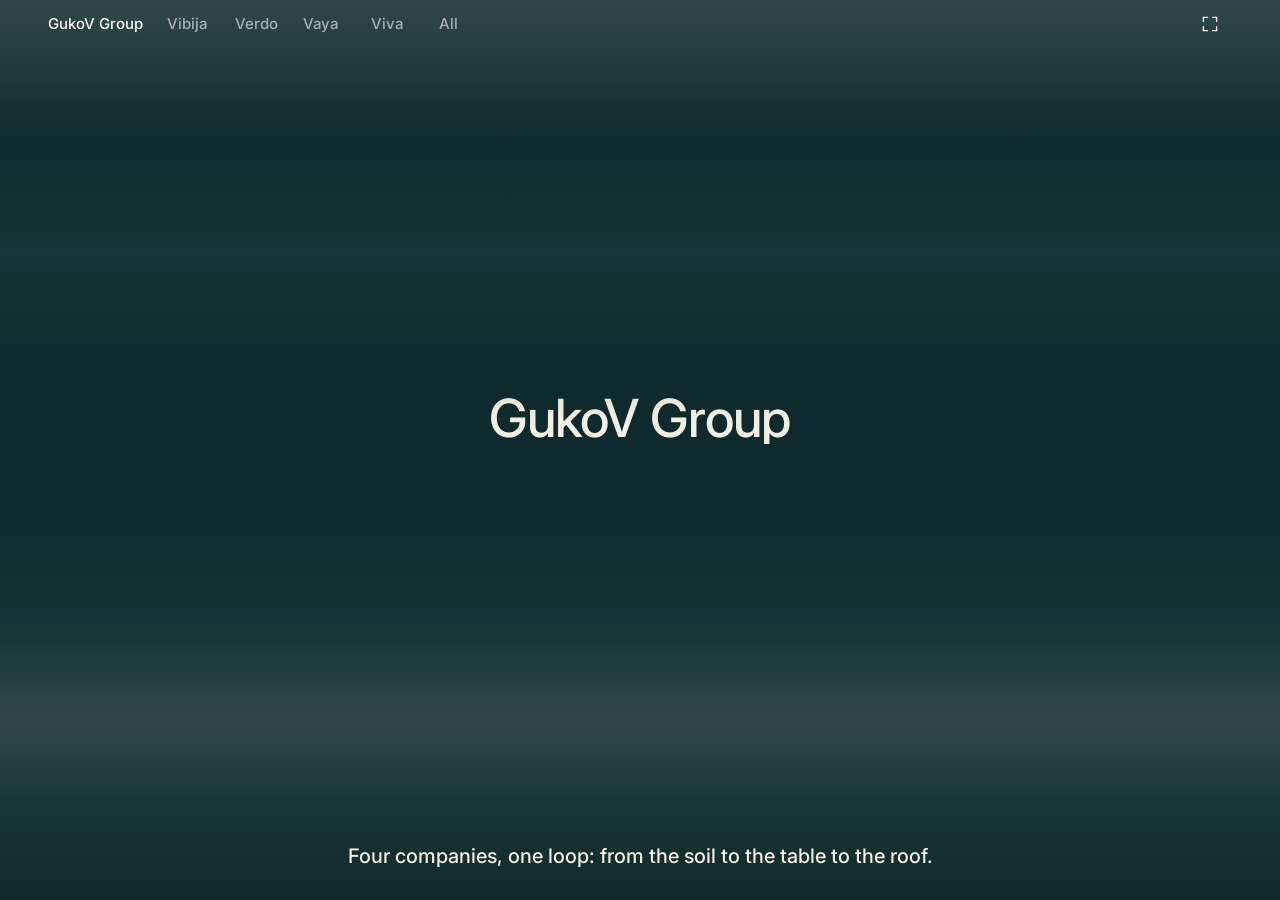
==== index.html @ c372047f "Vibija deck: calm linear background, quiet lines, steady header, baselines - Background after the us" ====
<!doctype html>
<html lang="en" data-brand="vitreeone">
<head>
  <meta charset="utf-8">
  <meta name="viewport" content="width=device-width, initial-scale=1, viewport-fit=cover">
  <title>GukoV Group</title>
  <meta name="description" content="GukoV Group and its four companies: Vibija, Verdo, Vaya and Viva. Working draft.">
  <meta name="theme-color" content="#FBFAF7">
  <meta name="apple-mobile-web-app-capable" content="yes">
  <meta name="mobile-web-app-capable" content="yes">
  <meta name="apple-mobile-web-app-status-bar-style" content="default">
  <meta name="apple-mobile-web-app-title" content="GukoV Group">
  <link rel="manifest" href="manifest.webmanifest">
  <link rel="icon" href="brand/icons/favicon.svg" type="image/svg+xml">
  <link rel="icon" href="brand/icons/favicon-32.png" sizes="32x32" type="image/png">
  <link rel="apple-touch-icon" href="brand/icons/apple-touch-icon.png">
  <!-- Inter, the only face in use, loads up front -->
  <link rel="preload" href="brand/fonts/inter/inter-variable-latin.woff2" as="font" type="font/woff2" crossorigin>
  <link rel="stylesheet" href="brand/tokens.css">
  <link rel="stylesheet" href="brand/components.css">
  <link rel="stylesheet" href="presentation/presentation.css">
  <!-- One stylesheet per landing, scoped to .landing[data-brand="…"]. Styled separately later. -->
  <link rel="stylesheet" href="presentation/landings/vitreeone.css">
  <link rel="stylesheet" href="presentation/landings/veriterra.css">
  <link rel="stylesheet" href="presentation/landings/verdo.css">
  <link rel="stylesheet" href="presentation/landings/vaya.css">
  <link rel="stylesheet" href="presentation/landings/vita.css">
  <!-- Figma style variants: loaded last so a variant wins over the landing defaults -->
  <link rel="stylesheet" href="presentation/variants.css">
</head>
<body>
  <nav class="topnav" aria-label="Landings">
    <div class="topnav__blur" aria-hidden="true"><i></i><i></i><i></i><i></i><i></i></div>
    <div class="topnav__inner">
      <ul class="topnav__list" id="topnav-list"></ul>
      <button class="topnav__fs" type="button" id="fullscreen" aria-label="Full screen" aria-pressed="false" hidden><span class="icon" data-icon="expand"></span></button>
    </div>
  </nav>

  <!-- Previous / next page, at the left and right edges -->
  <nav class="page-arrows" aria-label="Pages" hidden>
    <a class="page-arrow page-arrow--prev" href="#vitreeone" aria-label="Previous page"><span class="icon" data-icon="arrow-left"></span></a>
    <a class="page-arrow page-arrow--next" href="#veriterra" aria-label="Next page"><span class="icon" data-icon="arrow-right"></span></a>
  </nav>

  <main id="landings">
    <!-- ==================== GUKOV GROUP (id vitreeone) ==================== -->
    <article class="landing" id="vitreeone" data-brand="vitreeone" aria-labelledby="vitreeone-title" hidden>
      <header class="logo-hero" data-logo-hero>
        <div class="glow" aria-hidden="true"></div>
        <h1 class="logo-hero__word" id="vitreeone-title" data-brand-name="vitreeone"></h1>
        <p class="logo-hero__caption">Four companies, one loop: from the soil to the table to the roof.</p>
      </header>
    </article>

    <!-- ==================== VIBIJA (id veriterra) ==================== -->
    <article class="landing" id="veriterra" data-brand="veriterra" aria-labelledby="vibija-idea-title" hidden>

      <!-- Brand book (minimum viable brand), eleven click-through slides on a 1920x1080
           canvas: brand core (Idea, Who for) on the dark scene, then the visual base
           (logo, type, colour) on paper, laid out like a guideline template. Each slide
           opens with a section header: hairline, title (col 1), description (col 2),
           count (col 4). Shared: presentation.css (.slide, .slide-sky); Vibija parts:
           landings/veriterra.css (.vb-*). Copy is a working draft from the interview. -->
      <div class="slide-sky" data-scene-prefix="--color-vibija-scene-" aria-hidden="true"></div>

      <!-- 01 Idea -->
      <section class="slide vb-idea" id="vibija-idea" data-scene="core" data-tone="dark" aria-labelledby="vibija-idea-title">
        <header class="slide__head"><h2 class="slide__title" id="vibija-idea-title">Idea</h2><p class="slide__desc">What Vibija stands for, in one line.</p><p class="slide__count" data-count></p></header>
        <div class="slide__body">
          <p class="vb-display" data-reveal style="--i: 1">Every greenhouse, its own formula.</p>
          <p class="vb-term" data-reveal style="--i: 2">Our promise</p>
          <p class="vb-promise" data-reveal style="--i: 2">Effective fertilizer, calculated for the context of each greenhouse.</p>
        </div>
      </section>

      <!-- 02 Who for -->
      <section class="slide vb-who" id="vibija-who" data-scene="core" data-tone="dark" aria-labelledby="vibija-who-title">
        <header class="slide__head"><h2 class="slide__title" id="vibija-who-title">Who for</h2><p class="slide__desc">Who we serve, and why they choose us.</p><p class="slide__count" data-count></p></header>
        <div class="slide__body">
          <p class="vb-headline" data-reveal style="--i: 1">Fertilizer for greenhouses, calculated one greenhouse at a time.</p>
          <ul class="vb-four">
            <li data-reveal style="--i: 2"><p class="vb-term">Who</p><p class="vb-subhead">Greenhouse growers.</p></li>
            <li data-reveal style="--i: 3"><p class="vb-term">What they need</p><p class="vb-subhead">Fertilizer that works for their greenhouse, not for an average field.</p></li>
            <li data-reveal style="--i: 4"><p class="vb-term">What Vibija does</p><p class="vb-subhead">Calculates the fertilizer for each greenhouse.</p></li>
            <li data-reveal style="--i: 5"><p class="vb-term">Why Vibija</p><p class="vb-subhead">An individual approach, done the eco way.</p></li>
          </ul>
        </div>
      </section>

      <!-- 03 Logo -->
      <section class="slide vb-logo" id="vibija-logo" data-scene="paper" data-tone="light" aria-labelledby="vibija-logo-title">
        <header class="slide__head"><h2 class="slide__title" id="vibija-logo-title">Logo</h2><p class="slide__desc">A working logo: the name, set in Inter Medium. A drawn logo comes later.</p><p class="slide__count" data-count></p></header>
        <div class="slide__body">
          <p class="vb-wordmark" data-reveal style="--i: 1" data-brand-name="veriterra"></p>
        </div>
      </section>

      <!-- 04 Logo on colour -->
      <section class="slide vb-oncolour" id="vibija-on-colour" data-scene="paper" data-tone="light" aria-labelledby="vibija-on-colour-title">
        <header class="slide__head"><h2 class="slide__title" id="vibija-on-colour-title">On colour</h2><p class="slide__desc">The logo sits only on these pairings. Each keeps strong contrast.</p><p class="slide__count" data-count></p></header>
        <div class="slide__body">
          <ul class="vb-panels">
            <li class="vb-panel vb-panel--paper" data-reveal style="--i: 1"><span data-brand-name="veriterra"></span></li>
            <li class="vb-panel vb-panel--aubergine" data-reveal style="--i: 2"><span data-brand-name="veriterra"></span></li>
            <li class="vb-panel vb-panel--lime" data-reveal style="--i: 3"><span data-brand-name="veriterra"></span></li>
            <li class="vb-panel vb-panel--ink" data-reveal style="--i: 4"><span data-brand-name="veriterra"></span></li>
          </ul>
        </div>
      </section>

      <!-- 05 Primary typeface -->
      <section class="slide vb-typeface" id="vibija-typeface" data-scene="paper" data-tone="light" aria-labelledby="vibija-typeface-title">
        <header class="slide__head"><h2 class="slide__title" id="vibija-typeface-title">Primary typeface</h2><p class="slide__desc">Inter, for now: open, clear and free under the SIL Open Font License.</p><p class="slide__count" data-count></p></header>
        <div class="slide__body">
          <p class="vb-aside" data-reveal style="--i: 1">Inter<br>Rasmus Andersson</p>
          <p class="vb-specimen" data-reveal style="--i: 1" aria-label="Inter specimen: alphabet, figures and signs">Inter<br>ABCDEFGHIJKLM<br>NOPQRSTUVWXYZ<br>abcdefghijklmnopq<br>rstuvwxyz 0123456789<br>!@#$%&amp;*()?+</p>
        </div>
      </section>

      <!-- 06 Weights -->
      <section class="slide vb-weights" id="vibija-weights" data-scene="paper" data-tone="light" aria-labelledby="vibija-weights-title">
        <header class="slide__head"><h2 class="slide__title" id="vibija-weights-title">Weights</h2><p class="slide__desc">Two weights build the hierarchy: Medium for headings and labels, Regular for text.</p><p class="slide__count" data-count></p></header>
        <div class="slide__body">
          <p class="vb-aside" data-reveal style="--i: 1">Inter Medium</p>
          <p class="vb-weight vb-weight--medium" data-reveal style="--i: 1" aria-hidden="true">Inter Medium</p>
          <p class="vb-aside" data-reveal style="--i: 2">Inter Regular</p>
          <p class="vb-weight vb-weight--regular" data-reveal style="--i: 2" aria-hidden="true">Inter Regular</p>
        </div>
      </section>

      <!-- 07 Hierarchy -->
      <section class="slide vb-hierarchy" id="vibija-hierarchy" data-scene="paper" data-tone="light" aria-labelledby="vibija-hierarchy-title">
        <header class="slide__head"><h2 class="slide__title" id="vibija-hierarchy-title">Hierarchy</h2><p class="slide__desc">Five sizes, each with its own leading and tracking. Always sentence case.</p><p class="slide__count" data-count></p></header>
        <div class="slide__body">
          <p class="vb-spec" data-reveal style="--i: 1">Display<br>Inter Medium<br>160 / 152</p>
          <p class="vb-display vb-sample" data-reveal style="--i: 1">Every greenhouse.</p>
          <p class="vb-spec" data-reveal style="--i: 2">Headline<br>Inter Medium<br>80 / 88</p>
          <p class="vb-headline vb-sample" data-reveal style="--i: 2">Its own formula, calculated for it.</p>
          <p class="vb-spec" data-reveal style="--i: 3">Subhead<br>Inter Medium<br>32 / 40</p>
          <p class="vb-subhead vb-sample" data-reveal style="--i: 3">Fertilizer calculated for what you grow and how you grow it.</p>
          <p class="vb-spec" data-reveal style="--i: 4">Body<br>Inter Regular<br>20 / 30</p>
          <p class="vb-body vb-sample" data-reveal style="--i: 4">Vibija starts from your greenhouse: the crop, the substrate, the water. From that we calculate a fertilizer for your conditions, not for an average field.</p>
          <p class="vb-spec" data-reveal style="--i: 5">Label<br>Inter Medium<br>15 / 20</p>
          <p class="vb-label vb-sample" data-reveal style="--i: 5">Section titles, captions and specs</p>
        </div>
      </section>

      <!-- 08 Primary palette -->
      <section class="slide vb-palette" id="vibija-palette" data-scene="paper" data-tone="light" aria-labelledby="vibija-palette-title">
        <header class="slide__head"><h2 class="slide__title" id="vibija-palette-title">Primary palette</h2><p class="slide__desc">Paper and ink carry the text, aubergine is the ground, lime is the voice.</p><p class="slide__count" data-count></p></header>
        <div class="slide__body">
          <ul class="vb-swatches">
            <li data-swatch="--color-vibija-paper" data-reveal style="--i: 1"><dl><dt>Name</dt><dd>Paper</dd><dt>RGB</dt><dd data-rgb></dd><dt>HEX</dt><dd data-hex></dd></dl></li>
            <li data-swatch="--color-vibija-ink" data-reveal style="--i: 2"><dl><dt>Name</dt><dd>Ink</dd><dt>RGB</dt><dd data-rgb></dd><dt>HEX</dt><dd data-hex></dd></dl></li>
            <li data-swatch="--color-vibija-aubergine" data-reveal style="--i: 3"><dl><dt>Name</dt><dd>Aubergine</dd><dt>RGB</dt><dd data-rgb></dd><dt>HEX</dt><dd data-hex></dd></dl></li>
            <li data-swatch="--color-vibija-lime" data-reveal style="--i: 4"><dl><dt>Name</dt><dd>Lime</dd><dt>RGB</dt><dd data-rgb></dd><dt>HEX</dt><dd data-hex></dd></dl></li>
          </ul>
        </div>
      </section>

      <!-- 09 Secondary palette -->
      <section class="slide vb-secondary" id="vibija-secondary" data-scene="paper" data-tone="light" aria-labelledby="vibija-secondary-title">
        <header class="slide__head"><h2 class="slide__title" id="vibija-secondary-title">Secondary palette</h2><p class="slide__desc">Purples for backgrounds and depth, from pale to deep.</p><p class="slide__count" data-count></p></header>
        <div class="slide__body">
          <ul class="vb-swatches vb-swatches--wide">
            <li data-swatch="--bgpick-veriterra-lavender" data-reveal style="--i: 1"><dl><dt>Name</dt><dd>Lavender</dd><dt>RGB</dt><dd data-rgb></dd><dt>HEX</dt><dd data-hex></dd></dl></li>
            <li data-swatch="--bgpick-veriterra-violet" data-reveal style="--i: 2"><dl><dt>Name</dt><dd>Violet</dd><dt>RGB</dt><dd data-rgb></dd><dt>HEX</dt><dd data-hex></dd></dl></li>
            <li data-swatch="--bgpick-veriterra-plum" data-reveal style="--i: 3"><dl><dt>Name</dt><dd>Plum</dd><dt>RGB</dt><dd data-rgb></dd><dt>HEX</dt><dd data-hex></dd></dl></li>
          </ul>
          <p class="vb-aside vb-aside--end" data-reveal style="--i: 4">The full range, lilac to aubergine, lives in the tokens.</p>
        </div>
      </section>

      <!-- 10 Proportion -->
      <section class="slide vb-proportion" id="vibija-proportion" data-scene="paper" data-tone="light" aria-labelledby="vibija-proportion-title">
        <header class="slide__head"><h2 class="slide__title" id="vibija-proportion-title">Proportion</h2><p class="slide__desc">How much of each colour a layout uses, so every page feels like Vibija.</p><p class="slide__count" data-count></p></header>
        <div class="slide__body">
          <ul class="vb-shares" data-reveal style="--i: 1">
            <li data-swatch="--color-vibija-paper" style="--share: 50"><span>Paper</span><span>50%</span></li>
            <li data-swatch="--color-vibija-aubergine" style="--share: 25"><span>Aubergine</span><span>25%</span></li>
            <li data-swatch="--color-vibija-lime" style="--share: 15"><span>Lime</span><span>15%</span></li>
            <li data-swatch="--color-vibija-ink" style="--share: 10"><span>Ink</span><span>10%</span></li>
          </ul>
        </div>
      </section>

      <!-- 11 Combinations -->
      <section class="slide vb-combos" id="vibija-combinations" data-scene="paper" data-tone="light" aria-labelledby="vibija-combinations-title">
        <header class="slide__head"><h2 class="slide__title" id="vibija-combinations-title">Combinations</h2><p class="slide__desc">Approved pairs of ground and figure. The contrast is measured on the page.</p><p class="slide__count" data-count></p></header>
        <div class="slide__body">
          <ul class="vb-combos__list">
            <li data-reveal style="--i: 1"><span class="vb-combo" data-contrast style="--ground: var(--brand-on-deep); --figure: var(--brand-deep)"><span class="vb-combo__figure"></span></span><p>Aubergine on lime</p><p class="vb-combo__ratio" data-ratio></p></li>
            <li data-reveal style="--i: 2"><span class="vb-combo" data-contrast style="--ground: var(--brand-deep); --figure: var(--brand-on-deep)"><span class="vb-combo__figure"></span></span><p>Lime on aubergine</p><p class="vb-combo__ratio" data-ratio></p></li>
            <li data-reveal style="--i: 3"><span class="vb-combo" data-contrast style="--ground: var(--brand-paper); --figure: var(--brand-deep)"><span class="vb-combo__figure"></span></span><p>Aubergine on paper</p><p class="vb-combo__ratio" data-ratio></p></li>
            <li data-reveal style="--i: 4"><span class="vb-combo" data-contrast style="--ground: var(--brand-night); --figure: var(--brand-paper)"><span class="vb-combo__figure"></span></span><p>Paper on ink</p><p class="vb-combo__ratio" data-ratio></p></li>
          </ul>
        </div>
      </section>
    </article>

    <!-- ==================== VERDO ==================== -->
    <article class="landing" id="verdo" data-brand="verdo" aria-labelledby="verdo-title" hidden>
      <header class="logo-hero" data-logo-hero>
        <div class="glow" aria-hidden="true"></div>
        <h1 class="logo-hero__word" id="verdo-title" data-brand-name="verdo"></h1>
        <p class="logo-hero__caption">Picked in the morning, in the kitchen by evening.</p>
      </header>
    </article>

    <!-- ==================== VAYA ==================== -->
    <article class="landing" id="vaya" data-brand="vaya" aria-labelledby="vaya-title" hidden>
      <header class="logo-hero" data-logo-hero>
        <div class="glow" aria-hidden="true"></div>
        <h1 class="logo-hero__word" id="vaya-title" data-brand-name="vaya"></h1>
        <p class="logo-hero__caption">A small camp on the south coast, fed by our own farm.</p>
      </header>
    </article>

    <!-- ==================== VIVA (id vita) ==================== -->
    <article class="landing" id="vita" data-brand="vita" aria-labelledby="vita-title" hidden>
      <header class="logo-hero" data-logo-hero>
        <div class="glow" aria-hidden="true"></div>
        <h1 class="logo-hero__word" id="vita-title" data-brand-name="vita"></h1>
        <p class="logo-hero__caption">Built from the ground up, for the land it stands on.</p>
      </header>
    </article>

    <!-- ==================== ALL VARIANTS ==================== -->
    <!-- Every Figma variant of every landing in one grid; a tile opens its landing in that variant. -->
    <article class="landing overview" id="overview" data-brand="vitreeone" aria-labelledby="overview-title" hidden>
      <header class="overview__head">
        <h1 class="overview__title" id="overview-title">All variants</h1>
        <p class="overview__lead">Every style from the Figma file, side by side. Tap one to open it.</p>
        <button type="button" class="overview__invert" data-invert-all aria-pressed="false"><span class="icon" data-icon="contrast"></span>Invert all</button>
      </header>
      <div class="overview__groups" data-overview></div>
    </article>
  </main>

  <script src="brand/brands.js"></script>
  <script src="brand/brand-ui.js"></script>
  <script src="presentation/variants.js"></script>
  <script src="presentation/presentation.js"></script>
</body>
</html>
---- brand/tokens.css ----
/*
  Brand tokens: the single source of truth for every visual value.
  Mirrored 1:1 in brand/tokens.json. Change both in the same commit,
  then run: python3 tools/check_tokens.py

  STATUS: working draft. Colours and typefaces are
  PLACEHOLDERS. They exist so the system works end to end; they are
  not brand decisions.

  Breakpoints (custom properties cannot be used inside @media):
    sm  40rem  (640px)   phone landscape
    md  48rem  (768px)   iPad portrait
    lg  64rem  (1024px)  iPad landscape
    xl  80rem  (1280px)  desktop
*/

/*
  Trial typefaces, self-hosted in brand/fonts/ (licences next to each file).
  Being compared on the Vibija landing; none is chosen yet.
*/
@font-face { font-family: "Asul"; src: url("fonts/asul/asul-400.woff2") format("woff2"); font-weight: 400; font-style: normal; font-display: swap; }
@font-face { font-family: "Asul"; src: url("fonts/asul/asul-700.woff2") format("woff2"); font-weight: 700; font-style: normal; font-display: swap; }
@font-face { font-family: "Old Standard TT"; src: url("fonts/old-standard/old-standard-400.woff2") format("woff2"); font-weight: 400; font-style: normal; font-display: swap; }
@font-face { font-family: "Old Standard TT"; src: url("fonts/old-standard/old-standard-400-italic.woff2") format("woff2"); font-weight: 400; font-style: italic; font-display: swap; }
@font-face { font-family: "Old Standard TT"; src: url("fonts/old-standard/old-standard-700.woff2") format("woff2"); font-weight: 700; font-style: normal; font-display: swap; }
@font-face { font-family: "Young Serif"; src: url("fonts/young-serif/young-serif-400.woff2") format("woff2"); font-weight: 400; font-style: normal; font-display: swap; }
@font-face { font-family: "Young Serif"; src: url("fonts/young-serif/young-serif-700.woff2") format("woff2"); font-weight: 700; font-style: normal; font-display: swap; }
@font-face { font-family: "Bona Nova"; src: url("fonts/bona-nova/bona-nova-400.woff2") format("woff2"); font-weight: 400; font-style: normal; font-display: swap; }
@font-face { font-family: "Bona Nova"; src: url("fonts/bona-nova/bona-nova-400-italic.woff2") format("woff2"); font-weight: 400; font-style: italic; font-display: swap; }
@font-face { font-family: "Bona Nova"; src: url("fonts/bona-nova/bona-nova-700.woff2") format("woff2"); font-weight: 700; font-style: normal; font-display: swap; }
@font-face { font-family: "Mynerve"; src: url("fonts/mynerve/mynerve-400.woff2") format("woff2"); font-weight: 400; font-style: normal; font-display: swap; }
@font-face { font-family: "Hedvig Letters Serif"; src: url("fonts/hedvig-serif/hedvig-letters-serif-400.woff2") format("woff2"); font-weight: 400; font-style: normal; font-display: swap; }
@font-face { font-family: "Faculty Glyphic"; src: url("fonts/faculty-glyphic/faculty-glyphic-400.woff2") format("woff2"); font-weight: 400; font-style: normal; font-display: swap; }
/* Fonts used in the Figma variants (logo wordmarks) */
@font-face { font-family: "Port Lligat Sans"; src: url("fonts/port-lligat-sans/port-lligat-sans-400.woff2") format("woff2"); font-weight: 400; font-style: normal; font-display: swap; }
@font-face { font-family: "Poppins"; src: url("fonts/poppins/poppins-700.woff2") format("woff2"); font-weight: 700; font-style: normal; font-display: swap; }
@font-face { font-family: "Kosugi Maru"; src: url("fonts/kosugi-maru/kosugi-maru-400.woff2") format("woff2"); font-weight: 400; font-style: normal; font-display: swap; }
@font-face { font-family: "Comfortaa"; src: url("fonts/comfortaa/comfortaa-700.woff2") format("woff2"); font-weight: 700; font-style: normal; font-display: swap; }
@font-face { font-family: "Hubballi"; src: url("fonts/hubballi/hubballi-400.woff2") format("woff2"); font-weight: 400; font-style: normal; font-display: swap; }
@font-face { font-family: "Varela Round"; src: url("fonts/varela-round/varela-round-400.woff2") format("woff2"); font-weight: 400; font-style: normal; font-display: swap; }
@font-face { font-family: "Madimi One"; src: url("fonts/madimi-one/madimi-one-400.woff2") format("woff2"); font-weight: 400; font-style: normal; font-display: swap; }
@font-face { font-family: "Braah One"; src: url("fonts/braah-one/braah-one-400.woff2") format("woff2"); font-weight: 400; font-style: normal; font-display: swap; }
@font-face { font-family: "Momo Trust Display"; src: url("fonts/momo-trust-display/momo-trust-display-400.woff2") format("woff2"); font-weight: 400; font-style: normal; font-display: swap; }
@font-face { font-family: "Inter"; src: url("fonts/inter/inter-variable-latin.woff2") format("woff2"); font-weight: 100 900; font-style: normal; font-display: swap; }
@font-face { font-family: "CC Accidenz Commons"; src: url("fonts/accidenz-commons/accidenz-commons-500.woff2") format("woff2"); font-weight: 400 700; font-style: normal; font-display: swap; }

:root {
  /* ---------- Colour: neutrals (shared by every brand) ---------- */
  --color-paper-0: #FBFAF7;
  --color-paper-1: #F4F1EA;
  --color-paper-2: #E9E4D9;
  --color-line: #D6D0C3;
  --color-ink-300: #A39E92;
  --color-ink-500: #67635A;
  --color-ink-700: #3B3934;
  --color-ink-900: #1D1C19;
  --color-white: #FFFFFF;

  /* ---------- Colour: status ---------- */
  --color-success: #2F6B4A;
  --color-warning: #8A5A00;
  --color-danger: #A3322B;
  --color-info: #2F5A85;

  /* ---------- Colour: brand accents (PLACEHOLDERS) ---------- */
  --color-vitreeone-100: #ECE8DF;
  --color-vitreeone-night: oklch(22% 0.03 195);
  --color-vitreeone-tide: oklch(36% 0.045 190);
  --color-vitreeone-foam: oklch(94% 0.012 90);
  --color-vitreeone-600: #2E2C27;
  --color-vitreeone-700: #1A1916;
  --color-vitreeone-glow: #EFE5D0;
  --color-vitreeone-glow-2: #E4E8DA;
  --color-vitreeone-streak: #6FB3A5;   /* tint of the background bands and the wordmark gradient */

  /* Vibija (id veriterra) colour library (draft), taken from farmminerals.com and
     extended in OKLCH. Olive hue ≈ 123, beige hue ≈ 68. */
  --color-fm-beige: oklch(95% 0.012 68);        /* #F4EDE6  site background */
  --color-fm-beige-deep: oklch(90% 0.022 68);   /* derived  sunken beige */
  --color-fm-olive-950: oklch(36.7% 0.058 123); /* #394420  dark overlay */
  --color-fm-olive-900: oklch(40.2% 0.076 124); /* #404F1D  main green */
  --color-fm-olive-800: oklch(44.5% 0.085 122); /* #4C5B20  text green */
  --color-fm-olive-700: oklch(49.7% 0.082 124); /* #596A33  mid green */
  --color-fm-olive-600: oklch(51.9% 0.074 120); /* #636F3D  heading green */
  --color-fm-olive-500: oklch(62.4% 0.098 123); /* #7C914C  light green */
  --color-fm-olive-300: oklch(76% 0.075 123);   /* derived */
  --color-fm-olive-200: oklch(85% 0.05 123);    /* derived */
  --color-fm-olive-100: oklch(92% 0.03 123);    /* derived */
  --color-fm-terracotta: oklch(52% 0.12 45);    /* variation: soil */
  --color-fm-terracotta-soft: oklch(90% 0.035 55);
  --color-fm-lime: oklch(90% 0.13 122);         /* variation: bloom */
  --color-fm-lime-soft: oklch(95% 0.06 120);
  --color-fm-ink: oklch(25% 0.03 20);           /* #2E1919  logo */

  --color-verdo-100: #E6EEE7;
  --color-verdo-600: #3E6247;
  --color-verdo-700: #2F4C37;
  --color-verdo-glow: #E4F1C4;
  --color-verdo-glow-2: #F4F1D6;
  --color-verdo-streak: #EFA463;   /* tint of the background bands and the wordmark gradient */

  --color-vaya-100: #E3ECF2;
  --color-vaya-600: #34617F;
  --color-vaya-700: #274B63;
  --color-vaya-glow: #D6E9F3;
  --color-vaya-glow-2: #F5EAD8;
  --color-vaya-streak: #F2A68C;   /* tint of the background bands and the wordmark gradient */

  --color-vita-100: #F2EADF;
  --color-vita-600: #7D5A2E;
  --color-vita-700: #604421;
  --color-vita-glow: #F3DFC8;
  --color-vita-glow-2: #EAE3D6;
  --color-vita-streak: #D3A44C;   /* tint of the background bands and the wordmark gradient */





  /* ---------- Figma style variants (one per frame in the Figma file) ----------
     Every logo is set in Inter Medium, as written, until a typeface is chosen.
     --fig-<brand>-<n>-<prop>. Applied by presentation/variants.js. */
  /* vitreeone 1 (GukoV Group): Water · Faculty Glyphic (Figma (current)) */
  --fig-vitreeone-1-bg: #0F2A2C;
  --fig-vitreeone-1-page: #0F2A2C;
  --fig-vitreeone-1-ink: #F3EFE6;
  --fig-vitreeone-1-font: var(--font-inter);
  --fig-vitreeone-1-size: var(--text-logo);
  --fig-vitreeone-1-tracking: var(--tracking-headline);
  --fig-vitreeone-1-weight: var(--font-weight-medium);
  --fig-vitreeone-1-case: none;
  /* veriterra 1 (Vibija): lime on aubergine, its brand book colours (was Earth, Figma 75:267) */
  --fig-veriterra-1-bg: var(--color-vibija-aubergine);
  --fig-veriterra-1-page: var(--color-vibija-aubergine);
  --fig-veriterra-1-ink: var(--color-vibija-lime);
  --fig-veriterra-1-font: var(--font-inter);
  --fig-veriterra-1-size: clamp(2.5rem, 5.0vw, 6.0rem);
  --fig-veriterra-1-tracking: var(--tracking-headline);
  --fig-veriterra-1-weight: var(--font-weight-medium);
  --fig-veriterra-1-case: none;
  /* verdo 1: Lime · Varela Round (Figma 90:154) */
  --fig-verdo-1-bg: radial-gradient(ellipse at 50% 50%, #D6FFCA 46%, #A0EC8B 100%);
  --fig-verdo-1-page: #D6FFCA;
  --fig-verdo-1-ink: #000000;
  --fig-verdo-1-font: var(--font-inter);
  --fig-verdo-1-size: clamp(2.5rem, 5.0vw, 6.0rem);
  --fig-verdo-1-tracking: var(--tracking-headline);
  --fig-verdo-1-weight: var(--font-weight-medium);
  --fig-verdo-1-case: none;
  /* vaya 1: Sky · Faculty Glyphic (Figma 75:294) */
  --fig-vaya-1-bg: radial-gradient(farthest-corner at 63% 0%, #B7DDFC 0%, #E6F3FD 100%);
  --fig-vaya-1-page: #E6F3FD;
  --fig-vaya-1-ink: #181F1F;
  --fig-vaya-1-font: var(--font-inter);
  --fig-vaya-1-size: clamp(2.5rem, 5.0vw, 6.0rem);
  --fig-vaya-1-tracking: var(--tracking-headline);
  --fig-vaya-1-weight: var(--font-weight-medium);
  --fig-vaya-1-case: none;
  /* vaya 2: Sunrise · Faculty Glyphic (Figma 75:291) */
  --fig-vaya-2-bg: linear-gradient(to bottom, #FFC261 24.84%, #EBF7F3 100%);
  --fig-vaya-2-page: #EBF7F3;
  --fig-vaya-2-ink: #181F1F;
  --fig-vaya-2-font: var(--font-inter);
  --fig-vaya-2-size: clamp(2.5rem, 5.0vw, 6.0rem);
  --fig-vaya-2-tracking: var(--tracking-headline);
  --fig-vaya-2-weight: var(--font-weight-medium);
  --fig-vaya-2-case: none;
  /* vaya 3: Lavender · Faculty Glyphic (Figma 75:300) */
  --fig-vaya-3-bg: linear-gradient(to bottom, #F6F6F6 0%, #D2BDF9 100%);
  --fig-vaya-3-page: #F6F6F6;
  --fig-vaya-3-ink: #181F1F;
  --fig-vaya-3-font: var(--font-inter);
  --fig-vaya-3-size: clamp(2.5rem, 5.0vw, 6.0rem);
  --fig-vaya-3-tracking: var(--tracking-headline);
  --fig-vaya-3-weight: var(--font-weight-medium);
  --fig-vaya-3-case: none;
  /* vita 1: Stone · Momo Trust (Figma 75:305) */
  --fig-vita-1-bg: #ACAA9F;
  --fig-vita-1-page: #ACAA9F;
  --fig-vita-1-ink: #1D1D1D;
  --fig-vita-1-font: var(--font-inter);
  --fig-vita-1-size: clamp(2.5rem, 5.83vw, 7.0rem);
  --fig-vita-1-tracking: var(--tracking-headline);
  --fig-vita-1-weight: var(--font-weight-medium);
  --fig-vita-1-case: none;

  /* ---------- Colour: semantic roles ---------- */
  --color-bg: var(--color-paper-0);
  --color-surface: var(--color-white);
  --color-surface-sunken: var(--color-paper-1);
  --color-surface-strong: var(--color-paper-2);
  --color-text: var(--color-ink-900);
  --color-text-muted: var(--color-ink-500);
  --color-text-subtle: var(--color-ink-300);
  --color-border: var(--color-line);
  --color-border-strong: var(--color-ink-300);
  --color-inverse-bg: var(--color-ink-900);
  --color-inverse-text: var(--color-paper-0);
  --color-inverse-muted: var(--color-ink-300);
  --color-scrim: rgb(29 28 25 / 0.55);
  --color-bg-translucent: rgb(251 250 247 / 0.86);

  /* ---------- Typography (PLACEHOLDER: system faces until fonts are chosen) ---------- */
  --font-serif-system: ui-serif, "New York", "Iowan Old Style", Georgia, serif;
  /* No typeface is chosen yet: Inter for everything (the Figma variants keep their own) */
  --font-display: var(--font-inter);
  --font-logo: var(--font-inter);
  --font-body: var(--font-inter);
  --font-mono: ui-monospace, "SF Mono", SFMono-Regular, Menlo, Consolas, monospace;

  /* Trial typefaces (see @font-face above) */
  --font-asul: "Asul", Georgia, serif;
  --font-old-standard: "Old Standard TT", Georgia, serif;
  --font-young-serif: "Young Serif", Georgia, serif;
  --font-bona-nova: "Bona Nova", Georgia, serif;
  --font-mynerve: "Mynerve", "Comic Sans MS", cursive;
  --font-accidenz: "CC Accidenz Commons", "Helvetica Neue", Arial, sans-serif;
  --font-hedvig: "Hedvig Letters Serif", Georgia, serif;
  --font-faculty: "Faculty Glyphic", Georgia, serif;
  --font-port-lligat: "Port Lligat Sans", sans-serif;
  --font-poppins: "Poppins", sans-serif;
  --font-kosugi: "Kosugi Maru", sans-serif;
  --font-comfortaa: "Comfortaa", sans-serif;
  --font-hubballi: "Hubballi", sans-serif;
  --font-varela: "Varela Round", sans-serif;
  --font-madimi: "Madimi One", sans-serif;
  --font-braah: "Braah One", sans-serif;
  --font-momo: "Momo Trust Display", sans-serif;
  --font-inter: "Inter", system-ui, -apple-system, "Segoe UI", Roboto, Arial, sans-serif;

  --font-weight-regular: 400;
  --font-weight-medium: 500;
  --font-weight-semibold: 600;
  --font-weight-bold: 700;

  --text-xs: 0.75rem;
  --text-sm: 0.875rem;
  --text-md: 1.0625rem;
  --text-lg: 1.25rem;
  --text-xl: clamp(1.375rem, 1.2rem + 0.6vw, 1.625rem);
  --text-2xl: clamp(1.75rem, 1.4rem + 1.2vw, 2.25rem);
  --text-3xl: clamp(2.25rem, 1.6rem + 2.2vw, 3.25rem);
  --text-4xl: clamp(2.75rem, 1.8rem + 3.4vw, 4.5rem);
  --text-5xl: clamp(3.25rem, 1.8rem + 5vw, 6.5rem);
  --text-logo: clamp(3rem, 1rem + 7vw, 8rem);
  /* Slide type scale on the 1920x1080 canvas: each size has its own leading and
     tracking (--leading-*, --tracking-*). Inter with optical sizes, so display
     sizes take the Display cut. Medium for label, subhead, headline, display;
     regular for body. */
  --text-label: 0.9375rem;   /* 15 / 20 */
  --text-body: 1.25rem;      /* 20 / 30 */
  --text-subhead: 2rem;      /* 32 / 40 */
  --text-headline: 5rem;     /* 80 / 88 */
  --text-display: 10rem;     /* 160 / 152 */
  --text-mark: 30rem;        /* the wordmark on the Logo slide */
  --text-specimen: 7rem;     /* 112 / 118: the alphabet on the Primary typeface slide */

  --leading-tight: 1.05;
  --leading-snug: 1.2;
  --leading-normal: 1.5;
  --leading-relaxed: 1.65;

  --tracking-tight: -0.02em;
  --tracking-normal: 0em;
  --tracking-wide: 0.08em;

  --measure: 65ch;
  --measure-headline: 18ch;
  --measure-display: 14ch;
  --underline-offset: 0.18em;
  --underline-thickness: 0.06em;

  /* ---------- Spacing (4px base) ---------- */
  --space-0: 0rem;
  --space-1: 0.25rem;
  --space-2: 0.5rem;
  --space-3: 0.75rem;
  --space-4: 1rem;
  --space-5: 1.5rem;
  --space-6: 2rem;
  --space-7: 3rem;
  --space-8: 4rem;
  --space-9: 6rem;
  --space-10: 8rem;

  /* ---------- Layout & grid ---------- */
  --container-max: 72rem;
  --container-narrow: 42rem;
  --gutter: clamp(1rem, 4vw, 3rem);
  --grid-columns: 4;          /* the page grid, for 1920x1080: four columns */
  --page-margin: 3rem;        /* 48 px on each side */
  --grid-gutter: 1.5rem;      /* 24 px between columns */
  --grid-tile-min: 15rem;   /* narrowest tile on the All variants grid */
  --grid-gap-tight: 0.5rem;
  --grid-gap: clamp(1rem, 2vw, 1.5rem);
  --grid-min: 16rem;
  --tap-min: 2.75rem;
  --tap-comfort: 3rem;
  --nav-height: 3rem;   /* the compact top menu */
  --dot-size: 0.375rem;

  /* ---------- Icons ---------- */
  --icon-sm: 1rem;
  --icon-md: 1.25rem;
  --icon-lg: 1.5rem;
  --icon-xl: 2.5rem;

  /* ---------- Borders & radii ---------- */
  --border-width: 1px;
  --border-width-strong: 2px;
  --focus-ring-width: 3px;
  --focus-ring-offset: 2px;

  --radius-none: 0rem;
  --radius-sm: 0.25rem;
  --radius-md: 0.5rem;
  --radius-lg: 1rem;
  --radius-xl: 1.5rem;
  --radius-2xl: 2rem;
  --radius-pill: 999px;

  /* ---------- Elevation ---------- */
  --shadow-1: 0 1px 2px rgb(29 28 25 / 0.06), 0 1px 1px rgb(29 28 25 / 0.04);
  --shadow-2: 0 4px 12px rgb(29 28 25 / 0.08), 0 1px 3px rgb(29 28 25 / 0.06);
  --shadow-3: 0 16px 40px rgb(29 28 25 / 0.12), 0 4px 10px rgb(29 28 25 / 0.06);

  /* ---------- Motion ---------- */
  --duration-instant: 80ms;
  --duration-fast: 160ms;
  --duration-base: 240ms;
  --duration-slow: 420ms;
  --duration-slower: 640ms;
  --stagger: 60ms;
  --duration-logo: 1200ms;
  --duration-reveal: 900ms;
  --stagger-logo: 70ms;

  --ease-standard: cubic-bezier(0.2, 0, 0, 1);
  --ease-enter: cubic-bezier(0, 0, 0.2, 1);
  --ease-exit: cubic-bezier(0.4, 0, 1, 1);
  --ease-emphasized: cubic-bezier(0.3, 0, 0, 1);
  --ease-out-expo: cubic-bezier(0.16, 1, 0.3, 1);

  --motion-shift-sm: 0.5rem;
  --motion-shift-lg: 3rem;
  --motion-blur: 12px;
  /* Background choices for Vibija (id veriterra): purples, pale to deep.
     Hue swings from blue-violet (iris, 285) to red-violet (mauve, plum, 315-320) */
  --bgpick-veriterra-lilac: oklch(91% 0.05 305);
  --bgpick-veriterra-lavender: oklch(80% 0.09 300);
  --bgpick-veriterra-mauve: oklch(70% 0.07 320);   /* dusty, greyed */
  --bgpick-veriterra-iris: oklch(60% 0.15 285);
  --bgpick-veriterra-violet: oklch(52% 0.18 295);
  --bgpick-veriterra-plum: oklch(38% 0.13 315);
  --bgpick-veriterra-aubergine: oklch(24% 0.07 305);
  /* Vibija palette: the only colours its brand book uses. Primary: Paper, Ink,
     Aubergine, Lime. Secondary: the purples. Change a colour here and the deck,
     its backgrounds and its swatches follow. */
  --color-vibija-paper: oklch(97.5% 0.008 305);
  --color-vibija-ink: oklch(16% 0.035 305);   /* near-black aubergine */
  --color-vibija-aubergine: var(--bgpick-veriterra-aubergine);
  --color-vibija-lime: oklch(84% 0.13 122);
  --color-vibija-lavender: var(--bgpick-veriterra-lavender);
  --color-vibija-violet: var(--bgpick-veriterra-violet);
  --color-vibija-plum: var(--bgpick-veriterra-plum);
  /* Scenes of the background behind the slides, after the reference: one
     horizontal structure, a dark edge on the left, the body, a lighter edge on
     the right. Built from the palette only. core: slides 01-02; paper: the
     visual-base slides, barely tinted. */
  --color-vibija-scene-core-edge: var(--color-vibija-ink);
  --color-vibija-scene-core-body: var(--color-vibija-aubergine);
  --color-vibija-scene-core-light: color-mix(in oklch, var(--color-vibija-aubergine) 45%, var(--color-vibija-plum));
  --color-vibija-scene-paper-edge: var(--color-vibija-paper);
  --color-vibija-scene-paper-body: var(--color-vibija-paper);
  --color-vibija-scene-paper-light: color-mix(in oklch, var(--color-vibija-paper) 78%, var(--color-vibija-lavender));
  --logo-optical-lift: 3dvh;   /* the optical centre sits a little above the geometric one */
  --logo-ink-height: clamp(1.5rem, 3.1vw, 3.4rem);   /* every wordmark is sized so its letters stand this tall */
  --logo-tile-ink-height: clamp(1rem, 1.5vw, 1.5rem);   /* the same, on the All variants tiles */
  --rule-opacity: 25%;       /* every hairline: the text colour at this strength */
  --leading-label: 1.334;    /* 15 / 20 */
  --leading-body: 1.5;       /* 20 / 30 */
  --leading-subhead: 1.25;   /* 32 / 40 */
  --leading-headline: 1.1;   /* 80 / 88 */
  --leading-display: 0.95;   /* 160 / 152 */
  --leading-specimen: 1.05;  /* 112 / 118 */
  --tracking-subhead: -0.01em;
  --tracking-headline: -0.02em;
  --tracking-display: -0.03em;
  /* A deck is a 1920x1080 canvas (120 x 67.5 rem) scaled to the window: the root
     font size follows the smaller side, so every slide scales as one picture */
  --deck-rem: min(calc(100vw / 120), calc(100dvh / 67.5));
  --deck-width: 120rem;
  --deck-height: 67.5rem;
  --glow-blur: 4rem;
  --duration-drift: 18s;
  --press-scale: 0.98;

  /* ---------- Layers & states ---------- */
  --z-base: 0;
  --z-raised: 10;
  --z-sticky: 100;
  --z-overlay: 200;
  --z-toast: 300;
  --opacity-disabled: 0.45;
  --opacity-quiet: 0.85;
  --opacity-muted: 0.6;   /* menu items that are not the current page */
  --opacity-glow: 0.35;
}

/* ---------- Brand themes ----------
   The holding (GukoV Group, id vitreeone) and four companies. Components read only --brand-*
   variables. Set data-brand on <html> or on any element (each landing). */
:root,
[data-brand="vitreeone"] {
  --brand-accent: var(--color-vitreeone-600);
  --brand-accent-strong: var(--color-vitreeone-700);
  --brand-accent-soft: var(--color-vitreeone-100);
  --brand-on-accent: var(--color-white);
  --brand-glow: var(--color-vitreeone-glow);
  --brand-glow-2: var(--color-vitreeone-glow-2);
  --brand-streak: var(--color-vitreeone-streak);
  --brand-bg:
    radial-gradient(120% 70% at 50% 0%, var(--color-vitreeone-glow) 0%, transparent 65%),
    radial-gradient(70% 50% at 100% 55%, var(--color-vitreeone-glow-2) 0%, transparent 70%),
    radial-gradient(60% 40% at 0% 85%, var(--color-vitreeone-glow) 0%, transparent 70%),
    var(--color-paper-0);
}

[data-brand="veriterra"] {
  --brand-accent: var(--color-fm-olive-900);
  --brand-accent-strong: var(--color-fm-olive-950);
  --brand-accent-soft: var(--color-fm-olive-100);
  --brand-on-accent: var(--color-fm-beige);
  /* Guideline slides (Vibija palette) */
  --brand-paper: var(--color-vibija-paper);
  --brand-ink: var(--color-vibija-aubergine);
  --brand-rule: color-mix(in oklch, currentColor var(--rule-opacity), transparent);   /* hairlines take the text colour */
  --brand-on-deep: var(--color-vibija-lime);
  --brand-night: var(--color-vibija-ink);
  --brand-font-display: var(--font-inter);
  --brand-word-tracking: var(--fig-veriterra-1-tracking);
  --brand-font-headline: var(--font-inter);
  --brand-ornament: var(--color-fm-olive-600);
  --brand-deep: var(--color-vibija-aubergine);
  --brand-logo: var(--color-fm-ink);
  --brand-glow: var(--color-fm-olive-100);
  --brand-glow-2: var(--color-fm-beige-deep);
  --brand-streak: var(--color-fm-lime);
  --brand-glow-deep: var(--color-fm-olive-500);
  --brand-on-deep-muted: var(--color-fm-olive-200);
  --brand-bg:
    radial-gradient(120% 70% at 50% 0%, var(--color-fm-olive-100) 0%, transparent 65%),
    radial-gradient(70% 50% at 100% 55%, var(--color-fm-beige-deep) 0%, transparent 70%),
    var(--color-fm-beige);
}

[data-brand="verdo"] {
  --brand-accent: var(--color-verdo-600);
  --brand-accent-strong: var(--color-verdo-700);
  --brand-accent-soft: var(--color-verdo-100);
  --brand-on-accent: var(--color-white);
  --brand-glow: var(--color-verdo-glow);
  --brand-glow-2: var(--color-verdo-glow-2);
  --brand-streak: var(--color-verdo-streak);
  --brand-bg:
    radial-gradient(120% 70% at 50% 0%, var(--color-verdo-glow) 0%, transparent 65%),
    radial-gradient(70% 50% at 100% 55%, var(--color-verdo-glow-2) 0%, transparent 70%),
    radial-gradient(60% 40% at 0% 85%, var(--color-verdo-glow) 0%, transparent 70%),
    var(--color-paper-0);
}

[data-brand="vaya"] {
  --brand-accent: var(--color-vaya-600);
  --brand-accent-strong: var(--color-vaya-700);
  --brand-accent-soft: var(--color-vaya-100);
  --brand-on-accent: var(--color-white);
  --brand-glow: var(--color-vaya-glow);
  --brand-glow-2: var(--color-vaya-glow-2);
  --brand-streak: var(--color-vaya-streak);
  --brand-bg:
    radial-gradient(120% 70% at 50% 0%, var(--color-vaya-glow) 0%, transparent 65%),
    radial-gradient(70% 50% at 100% 55%, var(--color-vaya-glow-2) 0%, transparent 70%),
    radial-gradient(60% 40% at 0% 85%, var(--color-vaya-glow) 0%, transparent 70%),
    var(--color-paper-0);
}

[data-brand="vita"] {
  --brand-accent: var(--color-vita-600);
  --brand-accent-strong: var(--color-vita-700);
  --brand-accent-soft: var(--color-vita-100);
  --brand-on-accent: var(--color-white);
  --brand-glow: var(--color-vita-glow);
  --brand-glow-2: var(--color-vita-glow-2);
  --brand-streak: var(--color-vita-streak);
  --brand-bg:
    radial-gradient(120% 70% at 50% 0%, var(--color-vita-glow) 0%, transparent 65%),
    radial-gradient(70% 50% at 100% 55%, var(--color-vita-glow-2) 0%, transparent 70%),
    radial-gradient(60% 40% at 0% 85%, var(--color-vita-glow) 0%, transparent 70%),
    var(--color-paper-0);
}

/* ---------- Reduced motion ---------- */
/* ---------- Logo colour suggestions ----------
   Recipes, not fixed values: each is derived from the landing's page colour
   (--v-page, set on the landing by presentation.js) with OKLCH relative colour
   syntax, so every variant gets its own set with enough contrast. Light pages
   get deep colours, dark pages get pale ones. Not mirrored in tokens.json.
   light / dark: the near-white and near-black of the page's own hue.
   pick-1 same hue · pick-2 complement · pick-3 / pick-4 split complements ·
   pick-5 the brand's tint. */
.landing[data-v-tone] {
  --logo-light: oklch(from var(--v-page) 97% 0.012 h);
  --logo-dark: oklch(from var(--v-page) 20% 0.02 h);
}

.landing[data-v-tone="light"] {
  --logo-pick-1: oklch(from var(--v-page) 34% calc(c + 0.06) h);
  --logo-pick-2: oklch(from var(--v-page) 44% 0.13 calc(h + 180));
  --logo-pick-3: oklch(from var(--v-page) 48% 0.14 calc(h + 150));
  --logo-pick-4: oklch(from var(--v-page) 42% 0.11 calc(h + 210));
  --logo-pick-5: oklch(from var(--brand-streak) 46% calc(c * 1.1) h);
}

.landing[data-v-tone="dark"] {
  --logo-pick-1: oklch(from var(--v-page) 88% calc(c + 0.05) h);
  --logo-pick-2: oklch(from var(--v-page) 84% 0.12 calc(h + 180));
  --logo-pick-3: oklch(from var(--v-page) 82% 0.13 calc(h + 150));
  --logo-pick-4: oklch(from var(--v-page) 86% 0.09 calc(h + 210));
  --logo-pick-5: oklch(from var(--brand-streak) 84% c h);
}

@media (prefers-reduced-motion: reduce) {
  :root {
    --duration-fast: 1ms;
    --duration-base: 1ms;
    --duration-slow: 1ms;
    --duration-slower: 1ms;
    --stagger: 0ms;
    --duration-logo: 1ms;
    --duration-reveal: 1ms;
    --stagger-logo: 0ms;
    --motion-shift-sm: 0rem;
    --motion-shift-lg: 0rem;
    --motion-blur: 0px;
    --duration-drift: 1ms;
    --press-scale: 1;
  }
}
---- brand/components.css ----
/*
  Shared base + typography + the few components in use.
  Used by the presentation and (later) the sites.
  Every value comes from brand/tokens.css. Brand colour comes only from --brand-*.
  New components get added here one at a time, when a section needs them.
*/

/* ---------- Reset & base ---------- */
*,
*::before,
*::after {
  box-sizing: border-box;
}

html {
  -webkit-text-size-adjust: 100%;
  text-size-adjust: 100%;
  -webkit-tap-highlight-color: transparent;
}

body {
  margin: 0;
  background: var(--color-bg);
  color: var(--color-text);
  font-family: var(--font-body);
  font-size: var(--text-md);
  line-height: var(--leading-normal);
  -webkit-font-smoothing: antialiased;
}

img,
svg {
  display: block;
  max-width: 100%;
}

button {
  font: inherit;
  color: inherit;
  touch-action: manipulation;
}

:focus-visible {
  outline: var(--focus-ring-width) solid var(--brand-accent);
  outline-offset: var(--focus-ring-offset);
}

::selection {
  background: var(--brand-accent-soft);
  color: var(--color-text);
}

.visually-hidden {
  position: absolute;
  width: 1px; /* lint-ok */
  height: 1px; /* lint-ok */
  overflow: hidden;
  clip: rect(0 0 0 0);
  white-space: nowrap;
}

/* ---------- Typography ---------- */
h1,
h2,
h3,
h4 {
  margin: 0;
  font-family: var(--font-display);
  font-weight: var(--font-weight-regular);
  line-height: var(--leading-snug);
  letter-spacing: var(--tracking-tight);
  text-wrap: balance;
}

h1 { font-size: var(--text-4xl); line-height: var(--leading-tight); }
h2 { font-size: var(--text-3xl); line-height: var(--leading-tight); }
h3 { font-size: var(--text-2xl); }
h4 { font-size: var(--text-xl); }

p {
  margin: 0;
  max-width: var(--measure);
  text-wrap: pretty;
}

.display {
  font-family: var(--font-display);
  font-size: var(--text-5xl);
  font-weight: var(--font-weight-regular);
  line-height: var(--leading-tight);
  letter-spacing: var(--tracking-tight);
}

.lead {
  font-size: var(--text-lg);
  line-height: var(--leading-relaxed);
  color: var(--color-text-muted);
}

.eyebrow {
  font-family: var(--font-inter);
  font-size: var(--text-label);
  font-weight: var(--font-weight-medium);
  color: var(--color-text-muted);
}

.caption {
  font-size: var(--text-sm);
  color: var(--color-text-muted);
}

.mono {
  font-family: var(--font-mono);
  font-size: var(--text-sm);
}

/* ---------- Layout ---------- */
.container {
  width: 100%;
  max-width: var(--container-max);
  margin-inline: auto;
  padding-inline: max(var(--gutter), env(safe-area-inset-left)) max(var(--gutter), env(safe-area-inset-right));
}

.stack {
  display: flex;
  flex-direction: column;
  gap: var(--space-4);
}

.stack--sm { gap: var(--space-2); }
.stack--lg { gap: var(--space-6); }

.cluster {
  display: flex;
  flex-wrap: wrap;
  align-items: center;
  gap: var(--space-3);
}

/* ---------- Icons ---------- */
.icon {
  display: inline-flex;
  flex: none;
  width: var(--icon-md);
  height: var(--icon-md);
}

.icon svg {
  width: 100%;
  height: 100%;
}

.icon--lg { width: var(--icon-lg); height: var(--icon-lg); }

/* ---------- Ornaments (filled botanical glyphs, see brand-ui.js) ---------- */
.ornament {
  display: inline-flex;
  flex: none;
  width: var(--icon-xl);
  height: var(--icon-xl);
  color: var(--brand-ornament, var(--brand-accent));
}

.ornament svg {
  width: 100%;
  height: 100%;
}

/* ---------- Links ---------- */
.link {
  color: var(--brand-accent);
  text-decoration: underline;
  text-decoration-thickness: var(--underline-thickness);
  text-underline-offset: var(--underline-offset);
  transition: color var(--duration-fast) var(--ease-standard);
}

@media (hover: hover) {
  .link:hover { color: var(--brand-accent-strong); }
}

.link:active { color: var(--brand-accent-strong); background: var(--brand-accent-soft); }

/* ---------- Buttons ---------- */
.btn {
  display: inline-flex;
  align-items: center;
  justify-content: center;
  gap: var(--space-2);
  min-height: var(--tap-comfort);
  padding: var(--space-2) var(--space-5);
  border: var(--border-width) solid transparent;
  border-radius: var(--radius-sm);
  background: var(--brand-accent);
  color: var(--brand-on-accent);
  font-size: var(--text-md);
  font-weight: var(--font-weight-medium);
  line-height: var(--leading-snug);
  text-decoration: none;
  cursor: pointer;
  touch-action: manipulation;
  transition:
    background-color var(--duration-fast) var(--ease-standard),
    color var(--duration-fast) var(--ease-standard),
    transform var(--duration-instant) var(--ease-standard);
}

.btn--secondary {
  background: transparent;
  border-color: var(--brand-accent);
  color: var(--brand-accent);
}

.btn--inverse {
  background: var(--brand-on-accent);
  color: var(--brand-accent-strong);
}

@media (hover: hover) {
  .btn:hover { background: var(--brand-accent-strong); }
  .btn--secondary:hover { background: var(--brand-accent-soft); color: var(--brand-accent-strong); }
  .btn--inverse:hover { background: var(--brand-accent-soft); }
}

.btn:active { transform: scale(var(--press-scale)); }

/* ---------- Media placeholder (for photos that do not exist yet) ---------- */
.media-placeholder {
  display: flex;
  align-items: flex-end;
  padding: var(--space-3);
  border-radius: var(--radius-md);
  background: repeating-linear-gradient(135deg, var(--color-paper-2) 0 var(--space-2), var(--color-paper-1) var(--space-2) var(--space-4));
  color: var(--color-text-muted);
  font-family: var(--font-inter);
  font-size: var(--text-label);
  font-weight: var(--font-weight-medium);
  aspect-ratio: 3 / 2;
}

/* ---------- Cards ---------- */
.card {
  display: flex;
  flex-direction: column;
  gap: var(--space-3);
  padding: var(--space-5);
  border: var(--border-width) solid var(--color-border);
  border-radius: var(--radius-md);
  background: var(--color-surface);
  color: inherit;
  text-decoration: none;
}

.card--accent {
  background: var(--brand-accent);
  border-color: transparent;
  color: var(--brand-on-accent);
}

.card--accent .eyebrow,
.card--accent .caption {
  color: inherit;
}

.card--interactive {
  cursor: pointer;
  transition:
    box-shadow var(--duration-base) var(--ease-standard),
    border-color var(--duration-base) var(--ease-standard),
    transform var(--duration-instant) var(--ease-standard);
}

@media (hover: hover) {
  .card--interactive:hover { border-color: var(--color-border-strong); box-shadow: var(--shadow-2); }
}

.card--interactive:active {
  transform: scale(var(--press-scale));
  box-shadow: var(--shadow-1);
}

.card__title {
  font-family: var(--font-display);
  font-size: var(--text-xl);
  line-height: var(--leading-snug);
}

/* ---------- Tags ---------- */
.tag {
  display: inline-flex;
  align-items: center;
  gap: var(--space-1);
  padding: var(--space-1) var(--space-2);
  border-radius: var(--radius-sm);
  background: var(--brand-accent-soft);
  color: var(--brand-accent-strong);
  font-family: var(--font-inter);
  font-size: var(--text-label);
  font-weight: var(--font-weight-medium);
}

.tag--warning {
  background: var(--color-surface-strong);
  color: var(--color-warning);
}

/* ---------- Hairline rule ---------- */
.hairline {
  width: 100%;
  height: 0;
  margin: 0;
  border: 0;
  border-top: var(--border-width) solid var(--color-border);
}
---- presentation/presentation.css ----
/*
  Presentation shell: fixed top menu, page arrows, the logo screen and the All variants page.
  Every landing is one screen for now: .logo-hero (the wordmark and a caption)
  over a faint wash of horizontal bands (.glow). Its colours, font and gradient come
  from the chosen Figma variant (presentation/variants.css). The 12-column page
  grid (after paypath.ai) stays for the sections to come.
  Per-landing styling goes in presentation/landings/<id>.css. Tokens only.
*/

html {
  scroll-padding-top: calc(var(--nav-height) + env(safe-area-inset-top) + var(--space-4));
}

body {
  min-height: 100dvh;
}

/* ---------- Page grid: full width, 12 columns ---------- */
.page-grid {
  display: grid;
  grid-template-columns: repeat(var(--grid-columns), minmax(0, 1fr));
  column-gap: var(--grid-gutter);
  padding-inline: max(var(--page-margin), env(safe-area-inset-left)) max(var(--page-margin), env(safe-area-inset-right));
}

.page-grid > * {
  grid-column: 1 / -1;
}

/* ---------- Top menu: centred plain links, a dot under the current one ---------- */
.topnav {
  position: fixed;
  top: 0;
  left: 0;
  right: 0;
  z-index: var(--z-sticky);
  padding-top: env(safe-area-inset-top);
  color: var(--color-text);
  transition: color var(--duration-base) var(--ease-standard);
}


/* Over a dark slide the menu turns light (presentation.js samples what is under it) */
body.nav-on-dark .topnav { color: var(--color-paper-0); }

/* Progressive blur (after wondersauce.com): stacked layers, each blurring more and
   masked to a lower band, so the blur fades out instead of ending on a hard edge.
   No fill colour. Shown only once the page has scrolled. */
.topnav__blur {
  position: absolute;
  inset: 0 0 auto;
  z-index: -1;
  height: calc((var(--nav-height) + env(safe-area-inset-top)) * 1.8);
  opacity: 0;
  pointer-events: none;
  transition: opacity var(--duration-slow) var(--ease-standard);
}

body.is-scrolled .topnav__blur { opacity: 1; }

.topnav__blur i {
  position: absolute;
  inset: 0;
  -webkit-backdrop-filter: blur(calc(var(--space-1) * var(--b)));
  backdrop-filter: blur(calc(var(--space-1) * var(--b)));
  -webkit-mask-image: linear-gradient(to bottom, black var(--from), transparent var(--to));
  mask-image: linear-gradient(to bottom, black var(--from), transparent var(--to));
}

.topnav__blur i:nth-child(1) { --b: 0.25; --from: 60%; --to: 100%; }
.topnav__blur i:nth-child(2) { --b: 0.5; --from: 50%; --to: 85%; }
.topnav__blur i:nth-child(3) { --b: 1; --from: 40%; --to: 70%; }
.topnav__blur i:nth-child(4) { --b: 2; --from: 30%; --to: 55%; }
.topnav__blur i:nth-child(5) { --b: 4; --from: 20%; --to: 40%; }

/* Compact bar on the grid: links from the left margin, full screen at the right */
.topnav__inner {
  position: relative;
  display: flex;
  align-items: center;
  height: var(--nav-height);
  padding-inline: max(var(--page-margin), env(safe-area-inset-left)) calc(var(--tap-min) + max(var(--page-margin), env(safe-area-inset-right)));
}

.topnav__list {
  display: flex;
  gap: var(--space-5);
  height: 100%;
  min-width: 0;
  margin: 0;
  padding: 0;
  list-style: none;
  overflow-x: auto;
  scroll-padding-inline: var(--space-6);   /* the current item stays clear of the edge fade */
  scrollbar-width: none;
}

.topnav__list::-webkit-scrollbar { display: none; }

/* When the menu scrolls (phones), the cut edge fades so hidden items read as "more".
   presentation.js sets data-more to start, end or both */
.topnav__list {
  --fade-start: 0px;
  --fade-end: 0px;
  -webkit-mask-image: linear-gradient(to right, transparent, black var(--fade-start), black calc(100% - var(--fade-end)), transparent);
  mask-image: linear-gradient(to right, transparent, black var(--fade-start), black calc(100% - var(--fade-end)), transparent);
}

.topnav__list[data-more~="start"] { --fade-start: var(--space-6); }
.topnav__list[data-more~="end"] { --fade-end: var(--space-6); }

.topnav__link {
  position: relative;
  display: inline-flex;
  align-items: center;
  height: 100%;
  min-width: var(--tap-min);
  color: inherit;
  font-size: var(--text-label);
  font-weight: var(--font-weight-medium);
  text-decoration: none;
  opacity: var(--opacity-muted);
  transition: opacity var(--duration-base) var(--ease-standard);
  white-space: nowrap;
  touch-action: manipulation;
}

/* The current page reads at full strength, the others quieter */
.topnav__link[aria-current="page"] { opacity: 1; }

@media (hover: hover) {
  .topnav__link:hover { opacity: 1; }
}

.topnav__link:active { opacity: 1; }

.topnav__fs {
  display: inline-grid;
  flex: none;
  place-items: center;
  width: var(--tap-min);
  height: var(--tap-min);
  position: absolute;
  right: max(var(--page-margin), env(safe-area-inset-right));
  top: 50%;
  translate: 0 -50%;
  border: 0;
  border-radius: var(--radius-sm);
  background: transparent;
  color: inherit;
  cursor: pointer;
}

.topnav__fs:active { background: var(--color-surface-strong); }
.topnav__fs[hidden] { display: none; }

@media (max-width: 40rem) {
  .topnav__list { gap: var(--space-4); }
  .topnav__link { font-size: var(--text-md); }
}

/* ---------- Landing shell ---------- */
.landing {
  display: flex;
  flex-direction: column;
  min-height: 100dvh;
  padding-top: calc(var(--nav-height) + env(safe-area-inset-top));
  background: var(--brand-bg);
  animation: landing-in var(--duration-slow) var(--ease-emphasized);
}

.landing[hidden] { display: none; }

@keyframes landing-in {
  from { opacity: 0; transform: translateY(var(--motion-shift-sm)); }
  to { opacity: 1; transform: none; }
}

/* ---------- Logo hero: the first screen is the logo ---------- */
/* JS adds .is-playing to run the entrance; it replays when the landing opens again.
   The word rises from below while a soft mask wipes it in from the bottom up. */
.logo-hero {
  position: relative;
  display: flex;
  flex-direction: column;
  align-items: center;
  justify-content: center;
  /* One full screen that runs under the menu. Equal room above and below,
     so the wordmark sits on the true centre of the screen */
  min-height: 100dvh;
  margin-top: calc((var(--nav-height) + env(safe-area-inset-top)) * -1);
  /* Side room keeps the word clear of the page arrows */
  padding:
    calc(var(--nav-height) + var(--space-8) + env(safe-area-inset-top))
    calc(var(--tap-min) + var(--space-3) * 2 + env(safe-area-inset-right))
    calc(var(--nav-height) + var(--space-8) + env(safe-area-inset-bottom))
    calc(var(--tap-min) + var(--space-3) * 2 + env(safe-area-inset-left));
  overflow: hidden;
  isolation: isolate;
  text-align: center;
}

.logo-hero__word {
  margin: 0;
  font-family: var(--font-logo);
  font-size: var(--text-logo);
  font-weight: var(--font-weight-regular);
  line-height: 1;
  letter-spacing: var(--tracking-tight);
  white-space: pre;   /* spaces kept while typing */
  font-kerning: normal;
  text-rendering: optimizeLegibility;
  color: var(--brand-logo, var(--brand-accent));
  /* Centre on the ink of the letters, not on the line box (presentation.js
     measures the glyphs and sets --ink-shift), then lift to the optical centre,
     a little above the geometric one */
  translate: 0 calc(var(--ink-shift, 0px) - var(--logo-optical-lift));
  -webkit-mask-image: linear-gradient(to top, black 40%, transparent 60%);
  mask-image: linear-gradient(to top, black 40%, transparent 60%);
  -webkit-mask-size: 100% 250%;
  mask-size: 100% 250%;
  -webkit-mask-position: 0 100%;
  mask-position: 0 100%;
}

.logo-hero.is-playing .logo-hero__word {
  animation: logo-rise var(--duration-logo) var(--ease-out-expo) both;
}

/* Caption: one line of copy in Inter Bold, sentence case, pinned to the bottom */
.logo-hero__caption {
  position: absolute;
  inset-inline: 0;
  bottom: calc(var(--space-6) + env(safe-area-inset-bottom));
  max-width: 50%;
  margin: 0 auto;
  font-family: var(--font-inter);
  font-size: var(--text-body);
  font-weight: var(--font-weight-medium);
  line-height: var(--leading-snug);
  text-wrap: balance;
  color: var(--color-text);
  opacity: 0;
}

/* Phones: the caption moves up above the switcher */
@media (max-width: 47.99rem) {
  .logo-hero__caption {
    bottom: calc(var(--tap-min) * 3 + var(--space-2) * 2 + var(--space-6) * 2 + env(safe-area-inset-bottom));
    max-width: calc(100% - var(--page-margin) * 2);
    font-size: var(--text-md);
  }
}

.logo-hero.is-playing .logo-hero__caption {
  animation: logo-fade var(--duration-reveal) var(--ease-out-expo) forwards;
  animation-delay: calc(var(--duration-logo) * 0.45);
}

@keyframes logo-rise {
  from {
    opacity: 0;
    transform: translateY(35%);
    filter: blur(var(--motion-blur));
    -webkit-mask-position: 0 0%;
    mask-position: 0 0%;
  }
  60% { opacity: 1; }
  to {
    opacity: 1;
    transform: none;
    filter: blur(0);
    -webkit-mask-position: 0 100%;
    mask-position: 0 100%;
  }
}

@keyframes logo-fade {
  from { opacity: 0; transform: translateY(var(--motion-shift-sm)); }
  to { opacity: 1; transform: none; }
}

@media (prefers-reduced-motion: reduce) {
  .logo-hero__caption { opacity: 1; transform: none; }
}

/* ---------- Page arrows: previous / next page at the screen edges ---------- */
.page-arrows[hidden] { display: none; }

.page-arrow {
  position: fixed;
  top: 50%;
  z-index: var(--z-toast);
  display: grid;
  place-items: center;
  width: var(--tap-min);
  height: var(--tap-min);
  border: var(--border-width) solid color-mix(in oklch, currentColor 25%, transparent);
  border-radius: var(--radius-pill);
  background: color-mix(in oklch, var(--sw-page, var(--color-bg)) 55%, transparent);
  -webkit-backdrop-filter: blur(var(--space-3));
  backdrop-filter: blur(var(--space-3));
  color: var(--sw-ink, var(--color-text));
  opacity: var(--opacity-quiet);
  translate: 0 -50%;
  touch-action: manipulation;
  transition: opacity var(--duration-base) var(--ease-standard);
}

/* Centred in the page margin, so they never touch the grid */
.page-arrow--prev { left: calc((var(--page-margin) - var(--tap-min)) / 2 + env(safe-area-inset-left)); }
.page-arrow--next { right: calc((var(--page-margin) - var(--tap-min)) / 2 + env(safe-area-inset-right)); }

.page-arrow:active { scale: var(--press-scale); }

@media (hover: hover) {
  .page-arrow:hover { opacity: 1; }
}

/* The arrows belong to the deck: none on a landing without slides, and none
   past the first or last slide */
.page-arrow[hidden] { display: none; }

/* ---------- Slides: a landing as a click-through presentation (Vibija) ----------
   A brand book after a guideline template: each slide opens with a section
   header (a hairline, the title in column 1, a description in column 2, the
   count in column 4) and its content below, on the four-column grid. Arrow
   keys, space, page up / down and the edge arrows step through the slides
   (presentation.js, goTo).
   Canvas: a deck is a 1920x1080 picture (--deck-width x --deck-height, rem)
   centred in the window; the root font size follows the window (--deck-rem),
   so the whole slide scales as one and nothing ever reflows.
   The slides are transparent: behind them one fixed sky (.slide-sky) blends
   from the scene of the last slide to the new one; presentation.js sets
   --from-*, --to-* (scene tokens: edge, body, light), --mix and --p. */
html.has-deck {
  overflow: hidden;
  font-size: var(--deck-rem);
}

/* The menu keeps to the canvas, so it lines up with the slide grid */
html.has-deck .topnav__inner {
  max-width: var(--deck-width);
  margin-inline: auto;
}

/* The sky sits behind the slides but above the landing's own background */
.landing:has(.slide-sky) { isolation: isolate; }

.slide-sky {
  position: fixed;
  inset: 0;
  z-index: -1;
  pointer-events: none;
  --mix: 0%;
  --p: 0;
  --edge: color-mix(in oklch, var(--from-edge) calc(100% - var(--mix)), var(--to-edge));
  --body: color-mix(in oklch, var(--from-body) calc(100% - var(--mix)), var(--to-body));
  --light: color-mix(in oklch, var(--from-light) calc(100% - var(--mix)), var(--to-light));
  /* After the reference: one horizontal structure, a dark edge on the left,
     the body, a lighter edge on the right, and a soft shade rising from the
     bottom. The body widens a little as the deck goes on. No radial shapes. */
  background:
    linear-gradient(to top, color-mix(in oklch, var(--edge) 35%, transparent), transparent 55%),
    linear-gradient(to right in oklch,
      var(--edge) 0%,
      var(--body) calc(30% + var(--p) * 8%),
      var(--body) calc(58% + var(--p) * 6%),
      var(--light) 100%);
}

.slide {
  position: fixed;
  inset: 0;
  width: var(--deck-width);
  height: var(--deck-height);
  margin: auto;
  display: flex;
  flex-direction: column;
  padding: calc(var(--nav-height) + var(--space-5)) var(--page-margin) var(--space-8);
  overflow: hidden;
  visibility: hidden;
  opacity: 0;
  transition:
    opacity var(--duration-slow) var(--ease-standard),
    visibility 0s linear var(--duration-slow);
  font-size: var(--text-body);
  line-height: var(--leading-body);
  color: var(--brand-paper, var(--color-paper-0));
}

.slide[data-tone="light"] { color: var(--brand-ink, var(--color-text)); }

.slide.is-current {
  visibility: visible;
  opacity: 1;
  transition-delay: 0s;
}

/* Everything on a slide sits on the page grid: four columns with gutters */
.slide__head,
.slide__body {
  display: grid;
  grid-template-columns: repeat(var(--grid-columns), minmax(0, 1fr));
  column-gap: var(--grid-gutter);
}

/* Section header: hairline, title (col 1), description (col 2), count (col 4),
   all on one baseline. It stays put while the slides change. */
.slide__head {
  align-items: baseline;
  padding-top: var(--space-4);
  border-top: var(--border-width) solid var(--brand-rule, color-mix(in oklch, currentColor 25%, transparent));
}

.slide__title {
  grid-column: 1;
  font-family: var(--font-inter);
  font-size: var(--text-body);
  font-weight: var(--font-weight-medium);
  line-height: var(--leading-body);
  letter-spacing: normal;
  color: inherit;
}

.slide__desc {
  grid-column: 2;
  font-weight: var(--font-weight-regular);
  text-wrap: pretty;
}

.slide__count {
  grid-column: 4;
  justify-self: end;
  font-size: var(--text-label);
  font-weight: var(--font-weight-medium);
  line-height: var(--leading-label);
  font-variant-numeric: tabular-nums;
  opacity: var(--opacity-muted);
}

.slide__body {
  flex: 1;
  row-gap: var(--space-7);
  align-content: end;
  padding-top: var(--space-8);
}

.slide__body > * { grid-column: 1 / -1; }

/* Reveal: parts of a slide rise into place when it is shown
   (presentation.js adds .is-in; html.reveal-ready only when that works) */
html.reveal-ready .slide [data-reveal] {
  opacity: 0;
  translate: 0 var(--motion-shift-lg);
  transition:
    opacity var(--duration-reveal) var(--ease-out-expo),
    translate var(--duration-reveal) var(--ease-out-expo);
  transition-delay: calc(var(--i, 0) * var(--stagger) * 2);
}

html.reveal-ready .slide.is-in [data-reveal] {
  opacity: 1;
  translate: none;
}

/* ---------- All variants: one tile per Figma variant, grouped by landing ---------- */
.overview {
  padding-bottom: calc(var(--space-9) + env(safe-area-inset-bottom));
  background: var(--color-bg);
}

.overview__head {
  padding: var(--space-7) calc(var(--tap-min) + var(--space-3) * 2) var(--space-6);
  text-align: center;
}

.overview__title {
  margin: 0;
  font-family: var(--font-inter);
  font-size: var(--text-headline);
  font-weight: var(--font-weight-medium);
  line-height: var(--leading-headline);
  letter-spacing: var(--tracking-headline);
}

.overview__lead {
  margin: var(--space-3) auto 0;
  font-family: var(--font-inter);
  font-size: var(--text-body);
  font-weight: var(--font-weight-regular);
  color: var(--color-text-muted);
}

.overview__invert {
  display: inline-flex;
  align-items: center;
  gap: var(--space-2);
  min-height: var(--tap-min);
  margin-top: var(--space-5);
  padding-inline: var(--space-4) var(--space-5);
  border: var(--border-width) solid var(--color-border-strong);
  border-radius: var(--radius-pill);
  background: transparent;
  color: var(--color-text);
  font-family: var(--font-inter);
  font-size: var(--text-label);
  font-weight: var(--font-weight-medium);
  cursor: pointer;
  touch-action: manipulation;
}

.overview__invert[aria-pressed="true"] {
  border-color: var(--color-text);
  background: var(--color-text);
  color: var(--color-bg);
}

.overview__invert .icon svg { width: var(--space-5); height: var(--space-5); }

.overview__group {
  padding: 0 calc(var(--tap-min) + var(--space-3) * 2) var(--space-7);
}

/* Hairline + dot label, like the section heads */
.overview__label {
  display: flex;
  align-items: center;
  gap: var(--space-2);
  margin: 0 0 var(--space-3);
  padding-top: var(--space-3);
  border-top: var(--border-width) solid var(--color-border);
  font-family: var(--font-inter);
  font-size: var(--text-label);
  font-weight: var(--font-weight-medium);
}

.overview__label::before {
  content: "";
  width: var(--dot-size);
  height: var(--dot-size);
  border-radius: var(--radius-pill);
  background: currentColor;
}

.overview__grid {
  display: grid;
  grid-template-columns: repeat(auto-fill, minmax(min(100%, var(--grid-tile-min)), 1fr));
  gap: var(--grid-gap-tight);
}

.overview__tile {
  position: relative;
  display: grid;
  place-items: center;
  aspect-ratio: 16 / 10;
  padding: var(--space-5);
  overflow: hidden;
  border-radius: var(--radius-lg);
  background: var(--t-bg, var(--t-page));
  color: var(--t-ink);
  text-decoration: none;
  touch-action: manipulation;
}

/* Inverted: the logo colour becomes the background and the page colour the logo */
.overview__tile[data-invert] {
  background: var(--t-ink);
  color: var(--t-page);
}

.overview__tile:active { scale: var(--press-scale); }

.overview__word {
  margin-right: calc(var(--t-tracking) * -1);
  font-family: var(--t-font);
  font-size: var(--text-2xl);
  font-weight: var(--t-weight);
  line-height: 1;
  letter-spacing: var(--t-tracking);
  text-transform: var(--t-case);
  white-space: nowrap;
}

.overview__tile .logo-hero__b { color: var(--t-ink2, inherit); }

.overview__name {
  position: absolute;
  left: var(--space-3);
  bottom: var(--space-2);
  font-family: var(--font-inter);
  font-size: var(--text-label);
  font-weight: var(--font-weight-medium);
  opacity: var(--opacity-quiet);
}
---- presentation/landings/vitreeone.css ----
/*
  vitreeone landing. Styles for this landing only, scoped to
  .landing[data-brand="vitreeone"]. Tokens only (see brand/tokens.css).
  Empty for now: like the others, the landing is the logo screen only, styled
  by the Figma variant (presentation/variants.css).
*/
---- presentation/landings/veriterra.css ----
/*
  Vibija (id veriterra) landing. Styles for this landing only, scoped to
  .landing[data-brand="veriterra"]. Tokens only (see brand/tokens.css).
  There is no logo screen: the landing is a click-through brand book of eleven
  slides on a 1920x1080 canvas and the four-column grid (shared .slide styles
  in presentation.css): Idea, Who for, Logo, On colour, Primary typeface,
  Weights, Hierarchy, Primary palette, Secondary palette, Proportion,
  Combinations. These are the Vibija parts, prefixed .vb-.
  Typography: Inter with optical sizes. Every role has its own size, leading
  and tracking (tokens --text-*, --leading-*, --tracking-*); medium (500) for
  display, headline, subhead and labels, regular (400) for body. Sentence case.
*/

.landing[data-brand="veriterra"] ul {
  margin: 0;
  padding: 0;
  list-style: none;
}

/* Slide copy is set by the grid, not by the default measure */
.landing[data-brand="veriterra"] .slide p { max-width: none; }

/* ---------- Type roles ---------- */
.vb-display,
.vb-headline,
.vb-subhead,
.vb-wordmark,
.vb-specimen,
.vb-weight,
.vb-panel {
  font-family: var(--brand-font-display);
  font-weight: var(--font-weight-medium);
  font-kerning: normal;
  font-optical-sizing: auto;
}

.vb-display,
.vb-weight {
  font-size: var(--text-display);
  line-height: var(--leading-display);
  letter-spacing: var(--tracking-display);
}

.vb-headline {
  font-size: var(--text-headline);
  line-height: var(--leading-headline);
  letter-spacing: var(--tracking-headline);
}

.vb-subhead {
  font-size: var(--text-subhead);
  line-height: var(--leading-subhead);
  letter-spacing: var(--tracking-subhead);
}

.vb-display,
.vb-headline,
.vb-subhead { text-wrap: balance; }

.vb-body,
.vb-aside,
.vb-spec {
  font-size: var(--text-body);
  font-weight: var(--font-weight-regular);
  line-height: var(--leading-body);
  text-wrap: pretty;
}

.vb-label,
.vb-term {
  font-size: var(--text-label);
  font-weight: var(--font-weight-medium);
  line-height: var(--leading-label);
}

/* Quieter text: the same colour, less strong */
.vb-term,
.vb-spec { opacity: var(--opacity-muted); }

/* ---------- 01 Idea: the line across the grid, the promise below ---------- */
.vb-idea .slide__body { align-items: baseline; }

.vb-idea .vb-promise {
  grid-column: 2 / span 2;
  font-size: var(--text-subhead);
  font-weight: var(--font-weight-medium);
  line-height: var(--leading-subhead);
  letter-spacing: var(--tracking-subhead);
  text-wrap: balance;
}

.vb-idea .vb-term { grid-column: 1; }

/* ---------- 02 Who for: a headline, then one answer per column ---------- */
.vb-who .vb-headline { grid-column: 1 / span 3; }

.vb-four {
  display: grid;
  grid-template-columns: subgrid;
}

.vb-four li {
  display: flex;
  flex-direction: column;
  gap: var(--space-3);
  padding-top: var(--space-4);
  border-top: var(--border-width) solid var(--brand-rule);
}

/* ---------- 03 Logo: the wordmark, large, from column 1, centred in the space ---------- */
.vb-logo .slide__body { align-content: center; }

.vb-wordmark {
  font-size: var(--text-mark);
  line-height: var(--leading-display);
  letter-spacing: var(--tracking-display);
  white-space: nowrap;
  color: var(--brand-deep);
}

/* ---------- 04 On colour: four panels, two columns each ---------- */
.vb-panels {
  display: grid;
  grid-template-columns: subgrid;
  row-gap: var(--grid-gutter);
}

.vb-panel {
  grid-column: span 2;
  display: grid;
  place-items: center;
  height: calc(var(--space-10) * 3);
  font-size: var(--text-display);
  line-height: var(--leading-display);
  letter-spacing: var(--tracking-display);
}

.vb-panel--paper { background: var(--brand-paper); color: var(--brand-deep); outline: var(--border-width) solid var(--brand-rule); outline-offset: calc(var(--border-width) * -1); }
.vb-panel--aubergine { background: var(--brand-deep); color: var(--brand-on-deep); }
.vb-panel--lime { background: var(--brand-on-deep); color: var(--brand-deep); }
.vb-panel--ink { background: var(--brand-night); color: var(--brand-paper); }

/* ---------- 05 Primary typeface: name in column 1, the specimen in 2-4 ---------- */
/* Where a column-1 text pairs with content (typeface, weights, hierarchy), the
   row shares one first baseline, so the name reads on the line of its sample */
.vb-typeface .slide__body,
.vb-weights .slide__body,
.vb-hierarchy .slide__body { align-items: baseline; }

.vb-aside { grid-column: 1; }

.vb-specimen {
  grid-column: 2 / -1;
  font-size: var(--text-specimen);
  line-height: var(--leading-specimen);
  letter-spacing: var(--tracking-headline);
  font-variant-numeric: lining-nums;
}

/* ---------- 06 Weights: each weight, display size, running off the edge ---------- */
.vb-weight {
  grid-column: 2 / -1;
  white-space: nowrap;
}

.vb-weight--medium { font-weight: var(--font-weight-medium); }
.vb-weight--regular { font-weight: var(--font-weight-regular); }

/* ---------- 07 Hierarchy: the spec in column 1, the sample in 2-4 ---------- */
.vb-hierarchy .slide__body { row-gap: var(--space-6); }

.vb-spec { grid-column: 1; }
.vb-sample { grid-column: 2 / -1; }
.vb-sample.vb-body,
.vb-sample.vb-label { grid-column: 2; }

/* ---------- 08 and 09 Palettes: one swatch per column ---------- */
.vb-swatches {
  display: grid;
  grid-template-columns: subgrid;
}

.vb-swatches li {
  display: flex;
  align-items: flex-end;
  aspect-ratio: 1;
  padding: var(--space-5);
  background: var(--sw);
  color: var(--brand-ink);
}

.vb-swatches--wide { grid-column: 1 / span 3; }
.vb-swatches--wide li { aspect-ratio: 4 / 3; }

.vb-aside--end {
  grid-column: 4;
  grid-row: 1;
  align-self: end;
}

.vb-swatches dl {
  display: grid;
  grid-template-columns: auto 1fr;
  column-gap: var(--space-4);
  align-items: baseline;
  margin: 0;
  font-size: var(--text-body);
  line-height: var(--leading-body);
  font-variant-numeric: tabular-nums;
}

.vb-swatches dd { margin: 0; }

/* The light swatches get a hairline so they hold their edge on paper */
.vb-swatches [data-swatch="--color-vibija-paper"],
.vb-shares [data-swatch="--color-vibija-paper"] {
  outline: var(--border-width) solid var(--brand-rule);
  outline-offset: calc(var(--border-width) * -1);
}

/* Text on a swatch: light on dark colours (presentation.js measures them) */
.vb-swatches li[data-on="dark"],
.vb-shares li[data-on="dark"] { color: var(--brand-paper); }

/* ---------- 10 Proportion: one bar, split by each colour's share ---------- */
.vb-shares {
  display: flex;
  height: calc(var(--space-10) * 5);
}

.vb-shares li {
  flex: var(--share) 1 0;
  display: flex;
  flex-direction: column;
  gap: var(--space-1);
  min-width: 0;
  padding: var(--space-4);
  background: var(--sw);
  color: var(--brand-ink);
  font-weight: var(--font-weight-medium);
  font-variant-numeric: tabular-nums;
}

/* ---------- 11 Combinations: a figure on its ground, the contrast below ---------- */
.vb-combos__list {
  display: grid;
  grid-template-columns: subgrid;
}

.vb-combos__list li {
  display: flex;
  flex-direction: column;
  gap: var(--space-2);
}

.vb-combo {
  display: grid;
  place-items: center;
  aspect-ratio: 1;
  margin-bottom: var(--space-3);
  background: var(--ground);
  outline: var(--border-width) solid var(--brand-rule);
  outline-offset: calc(var(--border-width) * -1);
}

.vb-combo__figure {
  width: 50%;
  height: 44%;
  background: var(--figure);
}

.vb-combo__ratio {
  font-size: var(--text-label);
  font-weight: var(--font-weight-medium);
  line-height: var(--leading-label);
  font-variant-numeric: tabular-nums;
  opacity: var(--opacity-muted);
}
---- presentation/landings/verdo.css ----
/*
  verdo landing. Styles for this landing only, scoped to
  .landing[data-brand="verdo"]. Tokens only (see brand/tokens.css).
  Empty for now: the landing is the logo screen only, styled by the Figma
  variant (presentation/variants.css).
*/
---- presentation/landings/vaya.css ----
/*
  vaya landing. Styles for this landing only, scoped to
  .landing[data-brand="vaya"]. Tokens only (see brand/tokens.css).
  Empty for now: the landing is the logo screen only, styled by the Figma
  variant (presentation/variants.css).
*/
---- presentation/landings/vita.css ----
/*
  vita landing. Styles for this landing only, scoped to
  .landing[data-brand="vita"]. Tokens only (see brand/tokens.css).
  Empty for now: the landing is the logo screen only, styled by the Figma
  variant (presentation/variants.css).
*/
---- presentation/variants.css ----
/*
  Figma style variants. presentation.js copies the chosen variant's tokens
  (--fig-<brand>-<n>-*) onto the landing as --v-* and sets data-variant.
  Loaded last, so a variant wins over the landing defaults. Tokens only.
  A second choice, data-gradient on the landing, lays a wash of horizontal
  bands (.glow) over the variant's background: dawn (default), dusk, horizon,
  mist, or flat (the frame as is). Many stops, each only a few percent away
  over the background, mixed in OKLCH: the screen feels lit, but the logo
  keeps all of its contrast. The tint is --brand-streak, so every landing and
  variant gets its own. The wordmark gets the same kind of faint gradient.
*/

/* ---------- Page and logo screen ---------- */
.landing[data-variant] {
  background: var(--v-page);
}

.landing[data-variant] .logo-hero {
  background: var(--v-bg);
}

.landing[data-variant] .logo-hero__word {
  font-family: var(--v-font);
  font-size: var(--v-size);
  font-weight: var(--v-weight);
  letter-spacing: var(--v-tracking);
  text-transform: var(--v-case);
  color: var(--v-ink);
}

/* Wide tracking adds space after the last letter; pull it back so the word stays centred */
.landing[data-variant] .logo-hero__word { margin-right: calc(var(--v-tracking) * -1); }

/* Two-tone wordmark: the part after the split point takes the second colour */
.logo-hero__b { color: var(--v-ink2, inherit); }

/* Caption: dark on light pages (a deep shade of the logo colour), the logo colour on dark ones */
.landing[data-variant] .logo-hero__caption { color: color-mix(in oklch, var(--v-ink) 12%, var(--color-ink-900)); }
.landing[data-variant][data-v-tone="dark"] .logo-hero__caption { color: var(--v-ink); }

/* Mesh background (Vaya "Blend"): the layers of light are larger than the screen
   and each drifts its own way, so the colours slowly flow into one another */
.landing[data-variant-mesh] .logo-hero {
  background-size: 160% 160%;
  animation: mesh-drift calc(var(--duration-drift) * 1.5) var(--ease-standard) infinite alternate;
}

@keyframes mesh-drift {
  from { background-position: 0% 0%, 100% 0%, 100% 100%, 0% 100%; }
  to { background-position: 60% 45%, 35% 70%, 25% 30%, 85% 25%; }
}

@media (prefers-reduced-motion: reduce) {
  .landing[data-variant-mesh] .logo-hero { animation: none; }
}

/* ---------- Background gradient: faint horizontal bands ---------- */
.landing[data-variant] {
  /* Translucent, so a Figma background that is itself a gradient shows through */
  --w-light: color-mix(in oklch, var(--color-white) 14%, transparent);
  --w-deep: color-mix(in oklch, var(--color-ink-900) 9%, transparent);
  --w-tint: color-mix(in oklch, var(--brand-streak) 16%, transparent);
  --w-tint-soft: color-mix(in oklch, var(--brand-streak) 8%, transparent);
}

.glow {
  position: absolute;
  inset: 0;
  z-index: -1;
  pointer-events: none;
}

/* Dawn: light from above, a warm tint gathering at the bottom */
.landing[data-gradient="dawn"] .glow {
  background: linear-gradient(in oklch to bottom,
    var(--w-light) 0%, transparent 34%, transparent 56%,
    var(--w-tint-soft) 74%, var(--w-tint) 90%, var(--w-tint-soft) 100%);
}

/* Dusk: the tint hangs at the top, the ground darkens a little */
.landing[data-gradient="dusk"] .glow {
  background: linear-gradient(in oklch to bottom,
    var(--w-tint) 0%, var(--w-tint-soft) 20%, transparent 42%, transparent 64%,
    var(--w-deep) 100%);
}

/* Horizon: a thin band of tint below the logo, light sky, deeper ground */
.landing[data-gradient="horizon"] .glow {
  background: linear-gradient(in oklch to bottom,
    var(--w-light) 0%, transparent 30%, transparent 58%,
    var(--w-tint-soft) 64%, var(--w-tint) 69%, var(--w-tint-soft) 75%,
    transparent 86%, var(--w-deep) 100%);
}

/* Mist: several soft bands, like layers of air over water */
.landing[data-gradient="mist"] .glow {
  background: linear-gradient(in oklch to bottom,
    var(--w-light) 0%, transparent 16%, var(--w-tint-soft) 28%, transparent 40%,
    transparent 58%, var(--w-tint-soft) 70%, var(--w-light) 80%,
    var(--w-tint-soft) 90%, var(--w-deep) 100%);
}

/* ---------- Complex gradients: soft ribbons of light (after paypath.ai) ----------
   aurora, silk, tide: thin rings of huge ellipses, so they curve across the
   screen. veil: vertical curtains. prism: rays from below. All blurred and
   drifting very slowly. Translucent brand tint: stronger on dark
   pages, gentler on light ones. */
.landing[data-variant] {
  --a-band: color-mix(in oklch, var(--brand-streak) 30%, transparent);
  --a-core: color-mix(in oklch, var(--brand-streak) 46%, transparent);
}

.landing[data-variant][data-v-tone="dark"] {
  --a-band: color-mix(in oklch, var(--brand-streak) 40%, transparent);
  --a-core: color-mix(in oklch, var(--brand-streak) 58%, transparent);
}

.landing[data-gradient="aurora"] .glow::before,
.landing[data-gradient="aurora"] .glow::after,
.landing[data-gradient="silk"] .glow::before,
.landing[data-gradient="silk"] .glow::after,
.landing[data-gradient="tide"] .glow::before,
.landing[data-gradient="tide"] .glow::after,
.landing[data-gradient="veil"] .glow::before,
.landing[data-gradient="prism"] .glow::before {
  content: "";
  position: absolute;
  inset: -15%;
  filter: blur(var(--glow-blur));
  animation: ribbon-drift var(--duration-drift) var(--ease-standard) infinite alternate;
}

.landing[data-gradient="aurora"] .glow::after,
.landing[data-gradient="silk"] .glow::after { animation-delay: calc(var(--duration-drift) / -2); }

@keyframes ribbon-drift {
  from { translate: -3% 1%; rotate: -2deg; }
  to { translate: 3% -2%; rotate: 2deg; }
}

/* Aurora: two broad ribbons crossing below the logo, darker sky above */
.landing[data-gradient="aurora"] .glow {
  background: linear-gradient(in oklch to bottom, var(--w-deep) 0%, transparent 45%, transparent 75%, var(--w-tint-soft) 100%);
}

.landing[data-gradient="aurora"] .glow::before {
  background: radial-gradient(ellipse 80% 58% at 12% 112%,
    transparent 56%, var(--a-band) 64%, var(--a-core) 68%, var(--a-band) 72%, transparent 84%);
}

.landing[data-gradient="aurora"] .glow::after {
  background: radial-gradient(ellipse 78% 62% at 96% -6%,
    transparent 58%, var(--a-band) 68%, var(--a-core) 71%, transparent 84%);
}

/* Silk: several fine ribbons sweeping up from the bottom corners */
.landing[data-gradient="silk"] .glow::before,
.landing[data-gradient="silk"] .glow::after { filter: blur(calc(var(--glow-blur) / 4)); }

.landing[data-gradient="silk"] .glow::before {
  background: radial-gradient(ellipse 115% 72% at 0% 104%,
    transparent 58%, var(--a-band) 62%, transparent 67%,
    transparent 69%, var(--a-core) 72%, transparent 76%,
    transparent 78%, var(--a-band) 81%, transparent 86%);
}

.landing[data-gradient="silk"] .glow::after {
  background: radial-gradient(ellipse 105% 80% at 104% 112%,
    transparent 60%, var(--a-band) 65%, transparent 71%,
    transparent 74%, var(--a-core) 77%, transparent 82%);
}

/* Tide: long shallow waves of light rolling in from the bottom, a trace at the top */
.landing[data-gradient="tide"] .glow::before,
.landing[data-gradient="tide"] .glow::after { filter: blur(calc(var(--glow-blur) / 3)); }

.landing[data-gradient="tide"] .glow::before {
  background: radial-gradient(ellipse 150% 40% at 50% 120%,
    transparent 50%, var(--a-band) 56%, transparent 62%,
    transparent 66%, var(--a-core) 70%, transparent 75%,
    transparent 79%, var(--a-band) 83%, transparent 89%);
}

.landing[data-gradient="tide"] .glow::after {
  background: radial-gradient(ellipse 150% 32% at 50% -14%,
    transparent 58%, var(--a-band) 68%, transparent 82%);
}

/* Veil: soft vertical curtains of light, fading out at the top and bottom */
.landing[data-gradient="veil"] .glow::before {
  background: linear-gradient(to right,
    transparent 6%, var(--a-band) 13%, transparent 21%,
    transparent 30%, var(--a-core) 37%, transparent 45%,
    transparent 58%, var(--a-band) 66%, transparent 74%,
    transparent 82%, var(--a-core) 88%, transparent 95%);
  filter: blur(calc(var(--glow-blur) / 2));
  -webkit-mask-image: linear-gradient(to bottom, transparent 5%, black 35%, black 65%, transparent 95%);
  mask-image: linear-gradient(to bottom, transparent 5%, black 35%, black 65%, transparent 95%);
}

/* Prism: rays of light fanning up from below the screen */
.landing[data-gradient="prism"] .glow::before {
  background: conic-gradient(from 270deg at 50% 118%,
    transparent 0deg, var(--a-band) 14deg, transparent 26deg,
    transparent 40deg, var(--a-core) 52deg, transparent 64deg,
    transparent 80deg, var(--a-band) 90deg, transparent 100deg,
    transparent 116deg, var(--a-core) 128deg, transparent 140deg,
    transparent 154deg, var(--a-band) 166deg, transparent 180deg);
  filter: blur(calc(var(--glow-blur) / 2));
  -webkit-mask-image: linear-gradient(to top, black 15%, transparent 85%);
  mask-image: linear-gradient(to top, black 15%, transparent 85%);
}

.landing[data-gradient="flat"] .glow { display: none; }

@media (prefers-reduced-motion: reduce) {
  .glow::before,
  .glow::after { animation: none; }
}

/* Wordmark: a faint tint at the top of the letters, full colour from the middle down */
.landing[data-variant] .logo-hero__word { --wm: var(--v-ink); }
.landing[data-variant] .logo-hero__b { --wm: var(--v-ink2, var(--v-ink)); }

.landing[data-variant]:not([data-gradient="flat"]) .logo-hero__word,
.landing[data-variant]:not([data-gradient="flat"]) .logo-hero__b {
  background-image: linear-gradient(in oklch to bottom,
    color-mix(in oklch, var(--brand-streak) 14%, var(--wm)) 10%,
    color-mix(in oklch, var(--brand-streak) 5%, var(--wm)) 40%,
    var(--wm) 65%);
  -webkit-background-clip: text;
  background-clip: text;
  -webkit-text-fill-color: transparent;
}

/* ---------- Text tone ---------- */
.landing[data-variant][data-v-tone="dark"] {
  --color-text: var(--color-paper-0);
  --color-text-muted: var(--color-ink-300);
  --color-border: var(--color-ink-700);
  --color-border-strong: var(--color-ink-500);
  color: var(--color-text);
}
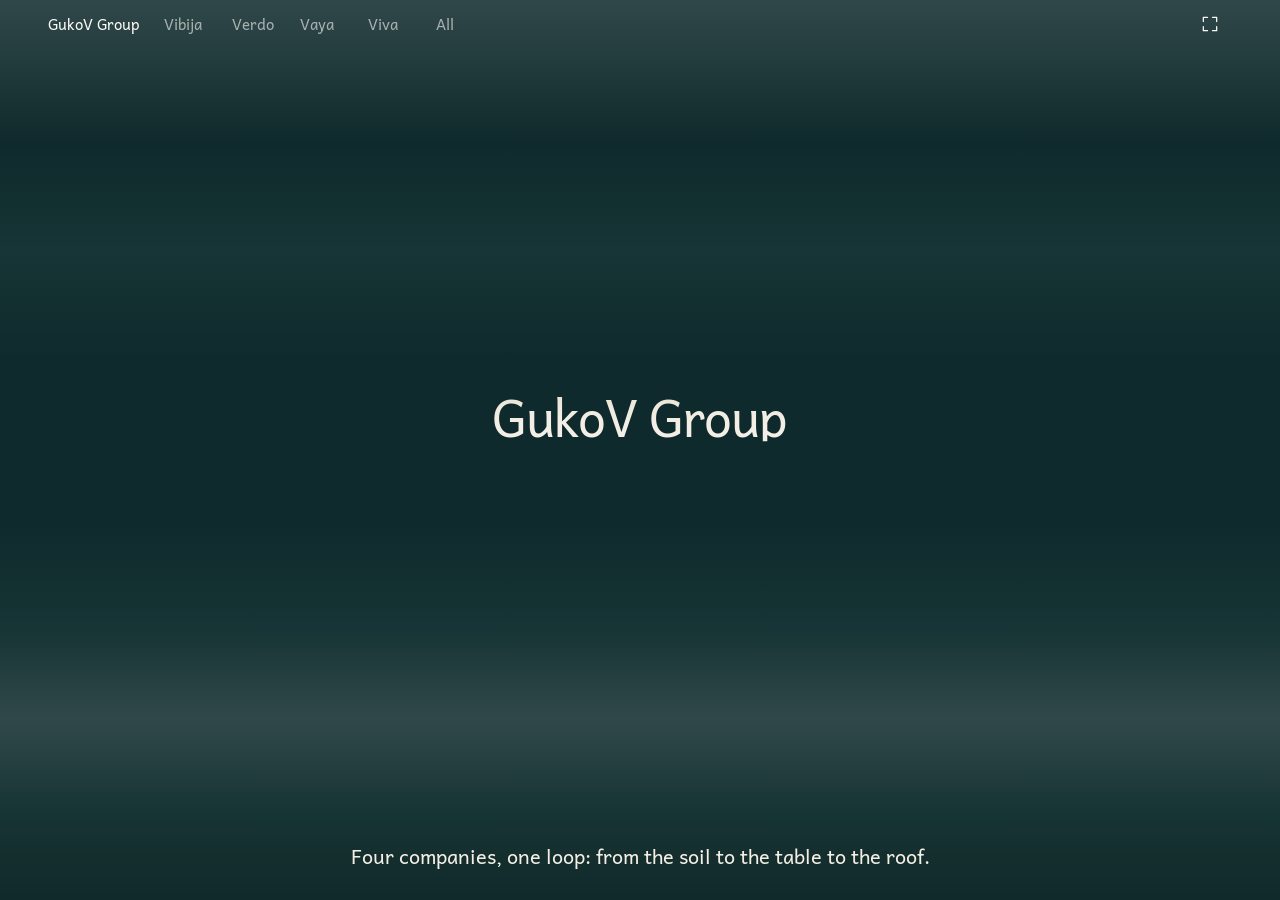
==== commit 28d0318f: "Main face: Andika, read through font and weight roles - Andika (SIL International, Google Fonts, Reg" ====
--- a/index.html
+++ b/index.html
@@ -14,8 +14,9 @@
   <link rel="icon" href="brand/icons/favicon.svg" type="image/svg+xml">
   <link rel="icon" href="brand/icons/favicon-32.png" sizes="32x32" type="image/png">
   <link rel="apple-touch-icon" href="brand/icons/apple-touch-icon.png">
-  <!-- Inter, the only face in use, loads up front -->
-  <link rel="preload" href="brand/fonts/inter/inter-variable-latin.woff2" as="font" type="font/woff2" crossorigin>
+  <!-- Andika, the only face in use (Regular and Bold), loads up front -->
+  <link rel="preload" href="brand/fonts/andika/andika-400.woff2" as="font" type="font/woff2" crossorigin>
+  <link rel="preload" href="brand/fonts/andika/andika-700.woff2" as="font" type="font/woff2" crossorigin>
   <link rel="stylesheet" href="brand/tokens.css">
   <link rel="stylesheet" href="brand/components.css">
   <link rel="stylesheet" href="presentation/presentation.css">
@@ -90,7 +91,7 @@
 
       <!-- 03 Logo -->
       <section class="slide vb-logo" id="vibija-logo" data-scene="paper" data-tone="light" aria-labelledby="vibija-logo-title">
-        <header class="slide__head"><h2 class="slide__title" id="vibija-logo-title">Logo</h2><p class="slide__desc">A working logo: the name, set in Inter Medium. A drawn logo comes later.</p><p class="slide__count" data-count></p></header>
+        <header class="slide__head"><h2 class="slide__title" id="vibija-logo-title">Logo</h2><p class="slide__desc">A working logo: the name, set in Andika. A drawn logo comes later.</p><p class="slide__count" data-count></p></header>
         <div class="slide__body">
           <p class="vb-wordmark" data-reveal style="--i: 1" data-brand-name="veriterra"></p>
         </div>
@@ -111,21 +112,21 @@
 
       <!-- 05 Primary typeface -->
       <section class="slide vb-typeface" id="vibija-typeface" data-scene="paper" data-tone="light" aria-labelledby="vibija-typeface-title">
-        <header class="slide__head"><h2 class="slide__title" id="vibija-typeface-title">Primary typeface</h2><p class="slide__desc">Inter, for now: open, clear and free under the SIL Open Font License.</p><p class="slide__count" data-count></p></header>
-        <div class="slide__body">
-          <p class="vb-aside" data-reveal style="--i: 1">Inter<br>Rasmus Andersson</p>
-          <p class="vb-specimen" data-reveal style="--i: 1" aria-label="Inter specimen: alphabet, figures and signs">Inter<br>ABCDEFGHIJKLM<br>NOPQRSTUVWXYZ<br>abcdefghijklmnopq<br>rstuvwxyz 0123456789<br>!@#$%&amp;*()?+</p>
+        <header class="slide__head"><h2 class="slide__title" id="vibija-typeface-title">Primary typeface</h2><p class="slide__desc">Andika, for now: made by SIL for clear, easy reading, free under the SIL Open Font License.</p><p class="slide__count" data-count></p></header>
+        <div class="slide__body">
+          <p class="vb-aside" data-reveal style="--i: 1">Andika<br>SIL International</p>
+          <p class="vb-specimen" data-reveal style="--i: 1" aria-label="Andika specimen: alphabet, figures and signs">Andika<br>ABCDEFGHIJKLM<br>NOPQRSTUVWXYZ<br>abcdefghijklmnopq<br>rstuvwxyz 0123456789<br>!@#$%&amp;*()?+</p>
         </div>
       </section>
 
       <!-- 06 Weights -->
       <section class="slide vb-weights" id="vibija-weights" data-scene="paper" data-tone="light" aria-labelledby="vibija-weights-title">
-        <header class="slide__head"><h2 class="slide__title" id="vibija-weights-title">Weights</h2><p class="slide__desc">Two weights build the hierarchy: Medium for headings and labels, Regular for text.</p><p class="slide__count" data-count></p></header>
-        <div class="slide__body">
-          <p class="vb-aside" data-reveal style="--i: 1">Inter Medium</p>
-          <p class="vb-weight vb-weight--medium" data-reveal style="--i: 1" aria-hidden="true">Inter Medium</p>
-          <p class="vb-aside" data-reveal style="--i: 2">Inter Regular</p>
-          <p class="vb-weight vb-weight--regular" data-reveal style="--i: 2" aria-hidden="true">Inter Regular</p>
+        <header class="slide__head"><h2 class="slide__title" id="vibija-weights-title">Weights</h2><p class="slide__desc">Two weights build the hierarchy: Regular for headings and text, Bold for labels and section titles.</p><p class="slide__count" data-count></p></header>
+        <div class="slide__body">
+          <p class="vb-aside" data-reveal style="--i: 1">Andika Regular</p>
+          <p class="vb-weight vb-weight--regular" data-reveal style="--i: 1" aria-hidden="true">Andika Regular</p>
+          <p class="vb-aside" data-reveal style="--i: 2">Andika Bold</p>
+          <p class="vb-weight vb-weight--bold" data-reveal style="--i: 2" aria-hidden="true">Andika Bold</p>
         </div>
       </section>
 
@@ -133,15 +134,15 @@
       <section class="slide vb-hierarchy" id="vibija-hierarchy" data-scene="paper" data-tone="light" aria-labelledby="vibija-hierarchy-title">
         <header class="slide__head"><h2 class="slide__title" id="vibija-hierarchy-title">Hierarchy</h2><p class="slide__desc">Five sizes, each with its own leading and tracking. Always sentence case.</p><p class="slide__count" data-count></p></header>
         <div class="slide__body">
-          <p class="vb-spec" data-reveal style="--i: 1">Display<br>Inter Medium<br>160 / 152</p>
+          <p class="vb-spec" data-reveal style="--i: 1">Display<br>Andika Regular<br>160 / 152</p>
           <p class="vb-display vb-sample" data-reveal style="--i: 1">Every greenhouse.</p>
-          <p class="vb-spec" data-reveal style="--i: 2">Headline<br>Inter Medium<br>80 / 88</p>
+          <p class="vb-spec" data-reveal style="--i: 2">Headline<br>Andika Regular<br>80 / 88</p>
           <p class="vb-headline vb-sample" data-reveal style="--i: 2">Its own formula, calculated for it.</p>
-          <p class="vb-spec" data-reveal style="--i: 3">Subhead<br>Inter Medium<br>32 / 40</p>
+          <p class="vb-spec" data-reveal style="--i: 3">Subhead<br>Andika Regular<br>32 / 40</p>
           <p class="vb-subhead vb-sample" data-reveal style="--i: 3">Fertilizer calculated for what you grow and how you grow it.</p>
-          <p class="vb-spec" data-reveal style="--i: 4">Body<br>Inter Regular<br>20 / 30</p>
+          <p class="vb-spec" data-reveal style="--i: 4">Body<br>Andika Regular<br>20 / 30</p>
           <p class="vb-body vb-sample" data-reveal style="--i: 4">Vibija starts from your greenhouse: the crop, the substrate, the water. From that we calculate a fertilizer for your conditions, not for an average field.</p>
-          <p class="vb-spec" data-reveal style="--i: 5">Label<br>Inter Medium<br>15 / 20</p>
+          <p class="vb-spec" data-reveal style="--i: 5">Label<br>Andika Bold<br>15 / 20</p>
           <p class="vb-label vb-sample" data-reveal style="--i: 5">Section titles, captions and specs</p>
         </div>
       </section>
--- a/brand/tokens.css
+++ b/brand/tokens.css
@@ -42,6 +42,8 @@
 @font-face { font-family: "Braah One"; src: url("fonts/braah-one/braah-one-400.woff2") format("woff2"); font-weight: 400; font-style: normal; font-display: swap; }
 @font-face { font-family: "Momo Trust Display"; src: url("fonts/momo-trust-display/momo-trust-display-400.woff2") format("woff2"); font-weight: 400; font-style: normal; font-display: swap; }
 @font-face { font-family: "Inter"; src: url("fonts/inter/inter-variable-latin.woff2") format("woff2"); font-weight: 100 900; font-style: normal; font-display: swap; }
+@font-face { font-family: "Andika"; src: url("fonts/andika/andika-400.woff2") format("woff2"); font-weight: 400; font-style: normal; font-display: swap; }
+@font-face { font-family: "Andika"; src: url("fonts/andika/andika-700.woff2") format("woff2"); font-weight: 700; font-style: normal; font-display: swap; }
 @font-face { font-family: "CC Accidenz Commons"; src: url("fonts/accidenz-commons/accidenz-commons-500.woff2") format("woff2"); font-weight: 400 700; font-style: normal; font-display: swap; }
 
 :root {
@@ -118,70 +120,70 @@
 
 
   /* ---------- Figma style variants (one per frame in the Figma file) ----------
-     Every logo is set in Inter Medium, as written, until a typeface is chosen.
+     Every logo is set in the logo face (--font-logo), as written.
      --fig-<brand>-<n>-<prop>. Applied by presentation/variants.js. */
   /* vitreeone 1 (GukoV Group): Water · Faculty Glyphic (Figma (current)) */
   --fig-vitreeone-1-bg: #0F2A2C;
   --fig-vitreeone-1-page: #0F2A2C;
   --fig-vitreeone-1-ink: #F3EFE6;
-  --fig-vitreeone-1-font: var(--font-inter);
+  --fig-vitreeone-1-font: var(--font-logo);
   --fig-vitreeone-1-size: var(--text-logo);
   --fig-vitreeone-1-tracking: var(--tracking-headline);
-  --fig-vitreeone-1-weight: var(--font-weight-medium);
+  --fig-vitreeone-1-weight: var(--weight-heading);
   --fig-vitreeone-1-case: none;
   /* veriterra 1 (Vibija): lime on aubergine, its brand book colours (was Earth, Figma 75:267) */
   --fig-veriterra-1-bg: var(--color-vibija-aubergine);
   --fig-veriterra-1-page: var(--color-vibija-aubergine);
   --fig-veriterra-1-ink: var(--color-vibija-lime);
-  --fig-veriterra-1-font: var(--font-inter);
+  --fig-veriterra-1-font: var(--font-logo);
   --fig-veriterra-1-size: clamp(2.5rem, 5.0vw, 6.0rem);
   --fig-veriterra-1-tracking: var(--tracking-headline);
-  --fig-veriterra-1-weight: var(--font-weight-medium);
+  --fig-veriterra-1-weight: var(--weight-heading);
   --fig-veriterra-1-case: none;
   /* verdo 1: Lime · Varela Round (Figma 90:154) */
   --fig-verdo-1-bg: radial-gradient(ellipse at 50% 50%, #D6FFCA 46%, #A0EC8B 100%);
   --fig-verdo-1-page: #D6FFCA;
   --fig-verdo-1-ink: #000000;
-  --fig-verdo-1-font: var(--font-inter);
+  --fig-verdo-1-font: var(--font-logo);
   --fig-verdo-1-size: clamp(2.5rem, 5.0vw, 6.0rem);
   --fig-verdo-1-tracking: var(--tracking-headline);
-  --fig-verdo-1-weight: var(--font-weight-medium);
+  --fig-verdo-1-weight: var(--weight-heading);
   --fig-verdo-1-case: none;
   /* vaya 1: Sky · Faculty Glyphic (Figma 75:294) */
   --fig-vaya-1-bg: radial-gradient(farthest-corner at 63% 0%, #B7DDFC 0%, #E6F3FD 100%);
   --fig-vaya-1-page: #E6F3FD;
   --fig-vaya-1-ink: #181F1F;
-  --fig-vaya-1-font: var(--font-inter);
+  --fig-vaya-1-font: var(--font-logo);
   --fig-vaya-1-size: clamp(2.5rem, 5.0vw, 6.0rem);
   --fig-vaya-1-tracking: var(--tracking-headline);
-  --fig-vaya-1-weight: var(--font-weight-medium);
+  --fig-vaya-1-weight: var(--weight-heading);
   --fig-vaya-1-case: none;
   /* vaya 2: Sunrise · Faculty Glyphic (Figma 75:291) */
   --fig-vaya-2-bg: linear-gradient(to bottom, #FFC261 24.84%, #EBF7F3 100%);
   --fig-vaya-2-page: #EBF7F3;
   --fig-vaya-2-ink: #181F1F;
-  --fig-vaya-2-font: var(--font-inter);
+  --fig-vaya-2-font: var(--font-logo);
   --fig-vaya-2-size: clamp(2.5rem, 5.0vw, 6.0rem);
   --fig-vaya-2-tracking: var(--tracking-headline);
-  --fig-vaya-2-weight: var(--font-weight-medium);
+  --fig-vaya-2-weight: var(--weight-heading);
   --fig-vaya-2-case: none;
   /* vaya 3: Lavender · Faculty Glyphic (Figma 75:300) */
   --fig-vaya-3-bg: linear-gradient(to bottom, #F6F6F6 0%, #D2BDF9 100%);
   --fig-vaya-3-page: #F6F6F6;
   --fig-vaya-3-ink: #181F1F;
-  --fig-vaya-3-font: var(--font-inter);
+  --fig-vaya-3-font: var(--font-logo);
   --fig-vaya-3-size: clamp(2.5rem, 5.0vw, 6.0rem);
   --fig-vaya-3-tracking: var(--tracking-headline);
-  --fig-vaya-3-weight: var(--font-weight-medium);
+  --fig-vaya-3-weight: var(--weight-heading);
   --fig-vaya-3-case: none;
   /* vita 1: Stone · Momo Trust (Figma 75:305) */
   --fig-vita-1-bg: #ACAA9F;
   --fig-vita-1-page: #ACAA9F;
   --fig-vita-1-ink: #1D1D1D;
-  --fig-vita-1-font: var(--font-inter);
+  --fig-vita-1-font: var(--font-logo);
   --fig-vita-1-size: clamp(2.5rem, 5.83vw, 7.0rem);
   --fig-vita-1-tracking: var(--tracking-headline);
-  --fig-vita-1-weight: var(--font-weight-medium);
+  --fig-vita-1-weight: var(--weight-heading);
   --fig-vita-1-case: none;
 
   /* ---------- Colour: semantic roles ---------- */
@@ -202,10 +204,11 @@
 
   /* ---------- Typography (PLACEHOLDER: system faces until fonts are chosen) ---------- */
   --font-serif-system: ui-serif, "New York", "Iowan Old Style", Georgia, serif;
-  /* No typeface is chosen yet: Inter for everything (the Figma variants keep their own) */
-  --font-display: var(--font-inter);
-  --font-logo: var(--font-inter);
-  --font-body: var(--font-inter);
+  /* Font roles: the main face is Andika (SIL, Google Fonts). Everything reads
+     these roles, so changing the face is one line here */
+  --font-display: var(--font-andika);
+  --font-logo: var(--font-andika);
+  --font-body: var(--font-andika);
   --font-mono: ui-monospace, "SF Mono", SFMono-Regular, Menlo, Consolas, monospace;
 
   /* Trial typefaces (see @font-face above) */
@@ -227,11 +230,16 @@
   --font-braah: "Braah One", sans-serif;
   --font-momo: "Momo Trust Display", sans-serif;
   --font-inter: "Inter", system-ui, -apple-system, "Segoe UI", Roboto, Arial, sans-serif;
+  --font-andika: "Andika", system-ui, -apple-system, "Segoe UI", Roboto, Arial, sans-serif;
 
   --font-weight-regular: 400;
   --font-weight-medium: 500;
   --font-weight-semibold: 600;
   --font-weight-bold: 700;
+  /* Weight roles. Andika has Regular and Bold: headings and text in Regular,
+     labels and section titles in Bold */
+  --weight-heading: var(--font-weight-regular);
+  --weight-strong: var(--font-weight-bold);
 
   --text-xs: 0.75rem;
   --text-sm: 0.875rem;
@@ -437,9 +445,9 @@
   --brand-rule: color-mix(in oklch, currentColor var(--rule-opacity), transparent);   /* hairlines take the text colour */
   --brand-on-deep: var(--color-vibija-lime);
   --brand-night: var(--color-vibija-ink);
-  --brand-font-display: var(--font-inter);
+  --brand-font-display: var(--font-display);
   --brand-word-tracking: var(--fig-veriterra-1-tracking);
-  --brand-font-headline: var(--font-inter);
+  --brand-font-headline: var(--font-display);
   --brand-ornament: var(--color-fm-olive-600);
   --brand-deep: var(--color-vibija-aubergine);
   --brand-logo: var(--color-fm-ink);
--- a/brand/components.css
+++ b/brand/components.css
@@ -98,9 +98,9 @@
 }
 
 .eyebrow {
-  font-family: var(--font-inter);
+  font-family: var(--font-body);
   font-size: var(--text-label);
-  font-weight: var(--font-weight-medium);
+  font-weight: var(--weight-heading);
   color: var(--color-text-muted);
 }
 
@@ -195,7 +195,7 @@
   background: var(--brand-accent);
   color: var(--brand-on-accent);
   font-size: var(--text-md);
-  font-weight: var(--font-weight-medium);
+  font-weight: var(--weight-heading);
   line-height: var(--leading-snug);
   text-decoration: none;
   cursor: pointer;
@@ -233,9 +233,9 @@
   border-radius: var(--radius-md);
   background: repeating-linear-gradient(135deg, var(--color-paper-2) 0 var(--space-2), var(--color-paper-1) var(--space-2) var(--space-4));
   color: var(--color-text-muted);
-  font-family: var(--font-inter);
+  font-family: var(--font-body);
   font-size: var(--text-label);
-  font-weight: var(--font-weight-medium);
+  font-weight: var(--weight-heading);
   aspect-ratio: 3 / 2;
 }
 
@@ -295,9 +295,9 @@
   border-radius: var(--radius-sm);
   background: var(--brand-accent-soft);
   color: var(--brand-accent-strong);
-  font-family: var(--font-inter);
+  font-family: var(--font-body);
   font-size: var(--text-label);
-  font-weight: var(--font-weight-medium);
+  font-weight: var(--weight-heading);
 }
 
 .tag--warning {
--- a/presentation/presentation.css
+++ b/presentation/presentation.css
@@ -117,7 +117,7 @@
   min-width: var(--tap-min);
   color: inherit;
   font-size: var(--text-label);
-  font-weight: var(--font-weight-medium);
+  font-weight: var(--weight-heading);
   text-decoration: none;
   opacity: var(--opacity-muted);
   transition: opacity var(--duration-base) var(--ease-standard);
@@ -234,9 +234,9 @@
   bottom: calc(var(--space-6) + env(safe-area-inset-bottom));
   max-width: 50%;
   margin: 0 auto;
-  font-family: var(--font-inter);
+  font-family: var(--font-body);
   font-size: var(--text-body);
-  font-weight: var(--font-weight-medium);
+  font-weight: var(--weight-heading);
   line-height: var(--leading-snug);
   text-wrap: balance;
   color: var(--color-text);
@@ -415,9 +415,9 @@
 
 .slide__title {
   grid-column: 1;
-  font-family: var(--font-inter);
+  font-family: var(--font-body);
   font-size: var(--text-body);
-  font-weight: var(--font-weight-medium);
+  font-weight: var(--weight-strong);
   line-height: var(--leading-body);
   letter-spacing: normal;
   color: inherit;
@@ -433,7 +433,7 @@
   grid-column: 4;
   justify-self: end;
   font-size: var(--text-label);
-  font-weight: var(--font-weight-medium);
+  font-weight: var(--weight-heading);
   line-height: var(--leading-label);
   font-variant-numeric: tabular-nums;
   opacity: var(--opacity-muted);
@@ -477,16 +477,16 @@
 
 .overview__title {
   margin: 0;
-  font-family: var(--font-inter);
+  font-family: var(--font-body);
   font-size: var(--text-headline);
-  font-weight: var(--font-weight-medium);
+  font-weight: var(--weight-heading);
   line-height: var(--leading-headline);
   letter-spacing: var(--tracking-headline);
 }
 
 .overview__lead {
   margin: var(--space-3) auto 0;
-  font-family: var(--font-inter);
+  font-family: var(--font-body);
   font-size: var(--text-body);
   font-weight: var(--font-weight-regular);
   color: var(--color-text-muted);
@@ -503,9 +503,9 @@
   border-radius: var(--radius-pill);
   background: transparent;
   color: var(--color-text);
-  font-family: var(--font-inter);
+  font-family: var(--font-body);
   font-size: var(--text-label);
-  font-weight: var(--font-weight-medium);
+  font-weight: var(--weight-heading);
   cursor: pointer;
   touch-action: manipulation;
 }
@@ -530,9 +530,9 @@
   margin: 0 0 var(--space-3);
   padding-top: var(--space-3);
   border-top: var(--border-width) solid var(--color-border);
-  font-family: var(--font-inter);
+  font-family: var(--font-body);
   font-size: var(--text-label);
-  font-weight: var(--font-weight-medium);
+  font-weight: var(--weight-heading);
 }
 
 .overview__label::before {
@@ -588,8 +588,8 @@
   position: absolute;
   left: var(--space-3);
   bottom: var(--space-2);
-  font-family: var(--font-inter);
+  font-family: var(--font-body);
   font-size: var(--text-label);
-  font-weight: var(--font-weight-medium);
+  font-weight: var(--weight-heading);
   opacity: var(--opacity-quiet);
 }
--- a/presentation/landings/veriterra.css
+++ b/presentation/landings/veriterra.css
@@ -6,9 +6,10 @@
   in presentation.css): Idea, Who for, Logo, On colour, Primary typeface,
   Weights, Hierarchy, Primary palette, Secondary palette, Proportion,
   Combinations. These are the Vibija parts, prefixed .vb-.
-  Typography: Inter with optical sizes. Every role has its own size, leading
-  and tracking (tokens --text-*, --leading-*, --tracking-*); medium (500) for
-  display, headline, subhead and labels, regular (400) for body. Sentence case.
+  Typography: the main face (--font-display / --font-body, Andika for now).
+  Every role has its own size, leading and tracking (tokens --text-*,
+  --leading-*, --tracking-*); --weight-heading (Regular) for display, headline,
+  subhead and text, --weight-strong (Bold) for labels. Sentence case.
 */
 
 .landing[data-brand="veriterra"] ul {
@@ -29,7 +30,7 @@
 .vb-weight,
 .vb-panel {
   font-family: var(--brand-font-display);
-  font-weight: var(--font-weight-medium);
+  font-weight: var(--weight-heading);
   font-kerning: normal;
   font-optical-sizing: auto;
 }
@@ -69,7 +70,7 @@
 .vb-label,
 .vb-term {
   font-size: var(--text-label);
-  font-weight: var(--font-weight-medium);
+  font-weight: var(--weight-strong);
   line-height: var(--leading-label);
 }
 
@@ -83,7 +84,7 @@
 .vb-idea .vb-promise {
   grid-column: 2 / span 2;
   font-size: var(--text-subhead);
-  font-weight: var(--font-weight-medium);
+  font-weight: var(--weight-heading);
   line-height: var(--leading-subhead);
   letter-spacing: var(--tracking-subhead);
   text-wrap: balance;
@@ -163,8 +164,8 @@
   white-space: nowrap;
 }
 
-.vb-weight--medium { font-weight: var(--font-weight-medium); }
-.vb-weight--regular { font-weight: var(--font-weight-regular); }
+.vb-weight--regular { font-weight: var(--weight-heading); }
+.vb-weight--bold { font-weight: var(--weight-strong); }
 
 /* ---------- 07 Hierarchy: the spec in column 1, the sample in 2-4 ---------- */
 .vb-hierarchy .slide__body { row-gap: var(--space-6); }
@@ -237,7 +238,7 @@
   padding: var(--space-4);
   background: var(--sw);
   color: var(--brand-ink);
-  font-weight: var(--font-weight-medium);
+  font-weight: var(--weight-strong);
   font-variant-numeric: tabular-nums;
 }
 
@@ -271,7 +272,7 @@
 
 .vb-combo__ratio {
   font-size: var(--text-label);
-  font-weight: var(--font-weight-medium);
+  font-weight: var(--weight-strong);
   line-height: var(--leading-label);
   font-variant-numeric: tabular-nums;
   opacity: var(--opacity-muted);
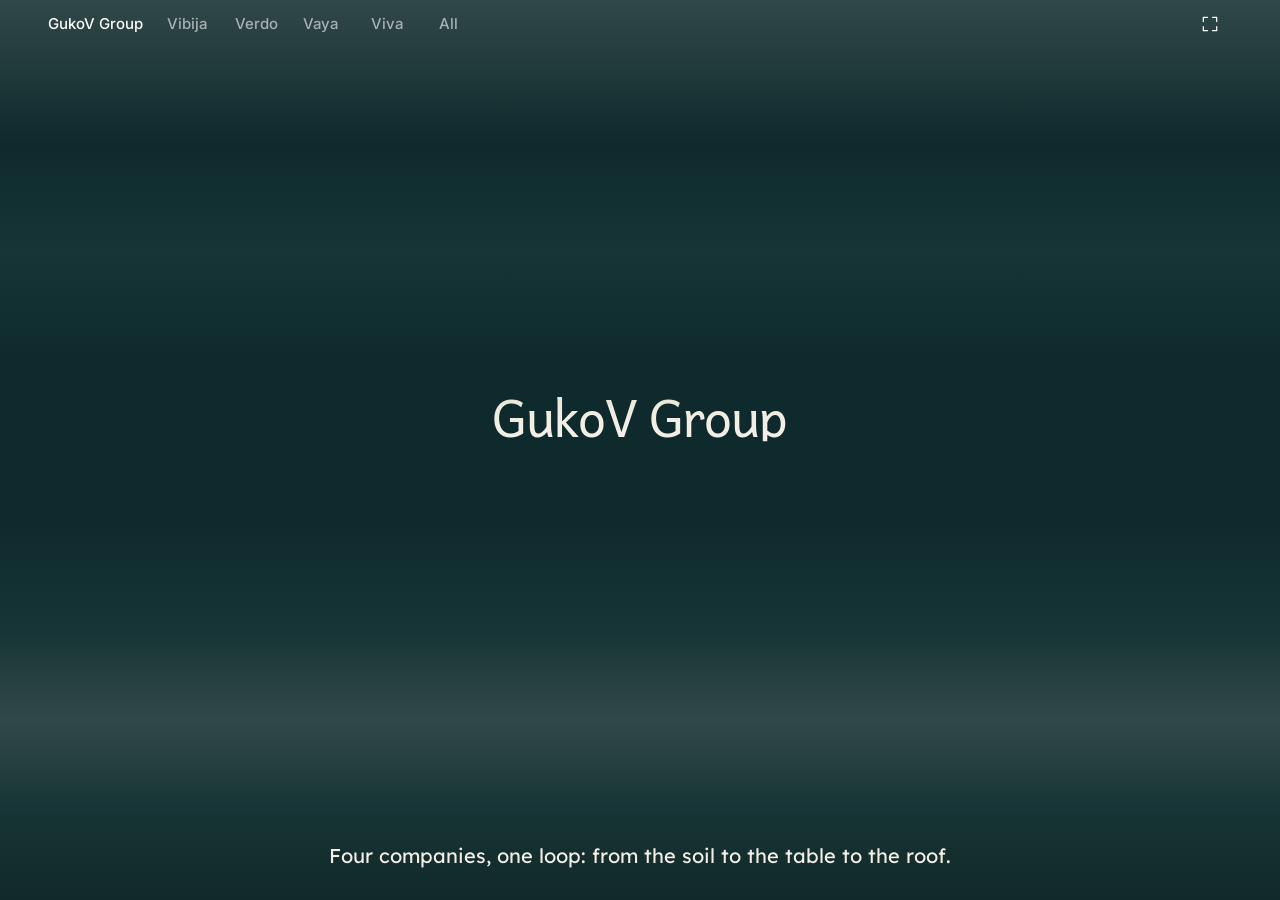
==== commit f386490c: "Lexend Deca for text, Inter for the deck's captions, one annotation style - Three font roles: --font" ====
--- a/index.html
+++ b/index.html
@@ -14,9 +14,11 @@
   <link rel="icon" href="brand/icons/favicon.svg" type="image/svg+xml">
   <link rel="icon" href="brand/icons/favicon-32.png" sizes="32x32" type="image/png">
   <link rel="apple-touch-icon" href="brand/icons/apple-touch-icon.png">
-  <!-- Andika, the only face in use (Regular and Bold), loads up front -->
+  <!-- The faces in use load up front: Andika (headings, logos), Lexend Deca (text),
+       Inter (the presentation's annotations) -->
   <link rel="preload" href="brand/fonts/andika/andika-400.woff2" as="font" type="font/woff2" crossorigin>
-  <link rel="preload" href="brand/fonts/andika/andika-700.woff2" as="font" type="font/woff2" crossorigin>
+  <link rel="preload" href="brand/fonts/lexend-deca/lexend-deca-variable-latin.woff2" as="font" type="font/woff2" crossorigin>
+  <link rel="preload" href="brand/fonts/inter/inter-variable-latin.woff2" as="font" type="font/woff2" crossorigin>
   <link rel="stylesheet" href="brand/tokens.css">
   <link rel="stylesheet" href="brand/components.css">
   <link rel="stylesheet" href="presentation/presentation.css">
@@ -57,7 +59,7 @@
     <!-- ==================== VIBIJA (id veriterra) ==================== -->
     <article class="landing" id="veriterra" data-brand="veriterra" aria-labelledby="vibija-idea-title" hidden>
 
-      <!-- Brand book (minimum viable brand), eleven click-through slides on a 1920x1080
+      <!-- Brand book (minimum viable brand), twelve click-through slides on a 1920x1080
            canvas: brand core (Idea, Who for) on the dark scene, then the visual base
            (logo, type, colour) on paper, laid out like a guideline template. Each slide
            opens with a section header: hairline, title (col 1), description (col 2),
@@ -67,31 +69,31 @@
 
       <!-- 01 Idea -->
       <section class="slide vb-idea" id="vibija-idea" data-scene="core" data-tone="dark" aria-labelledby="vibija-idea-title">
-        <header class="slide__head"><h2 class="slide__title" id="vibija-idea-title">Idea</h2><p class="slide__desc">What Vibija stands for, in one line.</p><p class="slide__count" data-count></p></header>
+        <header class="slide__head"><h2 class="slide__title anno" id="vibija-idea-title">Idea</h2><p class="slide__desc anno anno--quiet">What Vibija stands for, in one line.</p><p class="slide__count anno anno--quiet" data-count></p></header>
         <div class="slide__body">
           <p class="vb-display" data-reveal style="--i: 1">Every greenhouse, its own formula.</p>
-          <p class="vb-term" data-reveal style="--i: 2">Our promise</p>
+          <p class="vb-term anno anno--quiet" data-reveal style="--i: 2">Our promise</p>
           <p class="vb-promise" data-reveal style="--i: 2">Effective fertilizer, calculated for the context of each greenhouse.</p>
         </div>
       </section>
 
       <!-- 02 Who for -->
       <section class="slide vb-who" id="vibija-who" data-scene="core" data-tone="dark" aria-labelledby="vibija-who-title">
-        <header class="slide__head"><h2 class="slide__title" id="vibija-who-title">Who for</h2><p class="slide__desc">Who we serve, and why they choose us.</p><p class="slide__count" data-count></p></header>
+        <header class="slide__head"><h2 class="slide__title anno" id="vibija-who-title">Who for</h2><p class="slide__desc anno anno--quiet">Who we serve, and why they choose us.</p><p class="slide__count anno anno--quiet" data-count></p></header>
         <div class="slide__body">
           <p class="vb-headline" data-reveal style="--i: 1">Fertilizer for greenhouses, calculated one greenhouse at a time.</p>
           <ul class="vb-four">
-            <li data-reveal style="--i: 2"><p class="vb-term">Who</p><p class="vb-subhead">Greenhouse growers.</p></li>
-            <li data-reveal style="--i: 3"><p class="vb-term">What they need</p><p class="vb-subhead">Fertilizer that works for their greenhouse, not for an average field.</p></li>
-            <li data-reveal style="--i: 4"><p class="vb-term">What Vibija does</p><p class="vb-subhead">Calculates the fertilizer for each greenhouse.</p></li>
-            <li data-reveal style="--i: 5"><p class="vb-term">Why Vibija</p><p class="vb-subhead">An individual approach, done the eco way.</p></li>
+            <li data-reveal style="--i: 2"><p class="vb-term anno anno--quiet">Who</p><p class="vb-subhead">Greenhouse growers.</p></li>
+            <li data-reveal style="--i: 3"><p class="vb-term anno anno--quiet">What they need</p><p class="vb-subhead">Fertilizer that works for their greenhouse, not for an average field.</p></li>
+            <li data-reveal style="--i: 4"><p class="vb-term anno anno--quiet">What Vibija does</p><p class="vb-subhead">Calculates the fertilizer for each greenhouse.</p></li>
+            <li data-reveal style="--i: 5"><p class="vb-term anno anno--quiet">Why Vibija</p><p class="vb-subhead">An individual approach, done the eco way.</p></li>
           </ul>
         </div>
       </section>
 
       <!-- 03 Logo -->
       <section class="slide vb-logo" id="vibija-logo" data-scene="paper" data-tone="light" aria-labelledby="vibija-logo-title">
-        <header class="slide__head"><h2 class="slide__title" id="vibija-logo-title">Logo</h2><p class="slide__desc">A working logo: the name, set in Andika. A drawn logo comes later.</p><p class="slide__count" data-count></p></header>
+        <header class="slide__head"><h2 class="slide__title anno" id="vibija-logo-title">Logo</h2><p class="slide__desc anno anno--quiet">A working logo: the name, set in Andika. A drawn logo comes later.</p><p class="slide__count anno anno--quiet" data-count></p></header>
         <div class="slide__body">
           <p class="vb-wordmark" data-reveal style="--i: 1" data-brand-name="veriterra"></p>
         </div>
@@ -99,7 +101,7 @@
 
       <!-- 04 Logo on colour -->
       <section class="slide vb-oncolour" id="vibija-on-colour" data-scene="paper" data-tone="light" aria-labelledby="vibija-on-colour-title">
-        <header class="slide__head"><h2 class="slide__title" id="vibija-on-colour-title">On colour</h2><p class="slide__desc">The logo sits only on these pairings. Each keeps strong contrast.</p><p class="slide__count" data-count></p></header>
+        <header class="slide__head"><h2 class="slide__title anno" id="vibija-on-colour-title">On colour</h2><p class="slide__desc anno anno--quiet">The logo sits only on these pairings. Each keeps strong contrast.</p><p class="slide__count anno anno--quiet" data-count></p></header>
         <div class="slide__body">
           <ul class="vb-panels">
             <li class="vb-panel vb-panel--paper" data-reveal style="--i: 1"><span data-brand-name="veriterra"></span></li>
@@ -112,89 +114,96 @@
 
       <!-- 05 Primary typeface -->
       <section class="slide vb-typeface" id="vibija-typeface" data-scene="paper" data-tone="light" aria-labelledby="vibija-typeface-title">
-        <header class="slide__head"><h2 class="slide__title" id="vibija-typeface-title">Primary typeface</h2><p class="slide__desc">Andika, for now: made by SIL for clear, easy reading, free under the SIL Open Font License.</p><p class="slide__count" data-count></p></header>
-        <div class="slide__body">
-          <p class="vb-aside" data-reveal style="--i: 1">Andika<br>SIL International</p>
+        <header class="slide__head"><h2 class="slide__title anno" id="vibija-typeface-title">Primary typeface</h2><p class="slide__desc anno anno--quiet">Andika, for now: made by SIL for clear, easy reading, free under the SIL Open Font License.</p><p class="slide__count anno anno--quiet" data-count></p></header>
+        <div class="slide__body">
+          <p class="vb-aside anno" data-reveal style="--i: 1">Andika<br>SIL International</p>
           <p class="vb-specimen" data-reveal style="--i: 1" aria-label="Andika specimen: alphabet, figures and signs">Andika<br>ABCDEFGHIJKLM<br>NOPQRSTUVWXYZ<br>abcdefghijklmnopq<br>rstuvwxyz 0123456789<br>!@#$%&amp;*()?+</p>
         </div>
       </section>
 
-      <!-- 06 Weights -->
-      <section class="slide vb-weights" id="vibija-weights" data-scene="paper" data-tone="light" aria-labelledby="vibija-weights-title">
-        <header class="slide__head"><h2 class="slide__title" id="vibija-weights-title">Weights</h2><p class="slide__desc">Two weights build the hierarchy: Regular for headings and text, Bold for labels and section titles.</p><p class="slide__count" data-count></p></header>
-        <div class="slide__body">
-          <p class="vb-aside" data-reveal style="--i: 1">Andika Regular</p>
-          <p class="vb-weight vb-weight--regular" data-reveal style="--i: 1" aria-hidden="true">Andika Regular</p>
-          <p class="vb-aside" data-reveal style="--i: 2">Andika Bold</p>
-          <p class="vb-weight vb-weight--bold" data-reveal style="--i: 2" aria-hidden="true">Andika Bold</p>
-        </div>
-      </section>
-
-      <!-- 07 Hierarchy -->
+      <!-- 06 Secondary typeface -->
+      <section class="slide vb-typeface" id="vibija-typeface-text" data-scene="paper" data-tone="light" aria-labelledby="vibija-typeface-text-title">
+        <header class="slide__head"><h2 class="slide__title anno" id="vibija-typeface-text-title">Secondary typeface</h2><p class="slide__desc anno anno--quiet">Lexend Deca, for text and subheads: wide, calm and easy to read. Free under the SIL Open Font License.</p><p class="slide__count anno anno--quiet" data-count></p></header>
+        <div class="slide__body">
+          <p class="vb-aside anno" data-reveal style="--i: 1">Lexend Deca<br>Bonnie Shaver-Troup, Thomas Jockin</p>
+          <p class="vb-specimen vb-specimen--text" data-reveal style="--i: 1" aria-label="Lexend Deca specimen: alphabet, figures and signs">Lexend Deca<br>ABCDEFGHIJKLM<br>NOPQRSTUVWXYZ<br>abcdefghijklm<br>nopqrstuvwxyz<br>0123456789 !@#$%&amp;*()?+</p>
+        </div>
+      </section>
+
+      <!-- 07 Pairing -->
+      <section class="slide vb-weights" id="vibija-pairing" data-scene="paper" data-tone="light" aria-labelledby="vibija-pairing-title">
+        <header class="slide__head"><h2 class="slide__title anno" id="vibija-pairing-title">Pairing</h2><p class="slide__desc anno anno--quiet">Andika for headings and the logo, Lexend Deca for text and subheads. Both in Regular.</p><p class="slide__count anno anno--quiet" data-count></p></header>
+        <div class="slide__body">
+          <p class="vb-aside anno" data-reveal style="--i: 1">Andika Regular<br>Headings, logo</p>
+          <p class="vb-weight vb-weight--display" data-reveal style="--i: 1" aria-hidden="true">Andika</p>
+          <p class="vb-aside anno" data-reveal style="--i: 2">Lexend Deca Regular<br>Text, subheads</p>
+          <p class="vb-weight vb-weight--text" data-reveal style="--i: 2" aria-hidden="true">Lexend Deca</p>
+        </div>
+      </section>
+
+      <!-- 08 Hierarchy -->
       <section class="slide vb-hierarchy" id="vibija-hierarchy" data-scene="paper" data-tone="light" aria-labelledby="vibija-hierarchy-title">
-        <header class="slide__head"><h2 class="slide__title" id="vibija-hierarchy-title">Hierarchy</h2><p class="slide__desc">Five sizes, each with its own leading and tracking. Always sentence case.</p><p class="slide__count" data-count></p></header>
-        <div class="slide__body">
-          <p class="vb-spec" data-reveal style="--i: 1">Display<br>Andika Regular<br>160 / 152</p>
+        <header class="slide__head"><h2 class="slide__title anno" id="vibija-hierarchy-title">Hierarchy</h2><p class="slide__desc anno anno--quiet">Four sizes, each with its own leading and tracking. Always sentence case.</p><p class="slide__count anno anno--quiet" data-count></p></header>
+        <div class="slide__body">
+          <p class="vb-spec anno anno--quiet" data-reveal style="--i: 1">Display<br>Andika Regular<br>160 / 152</p>
           <p class="vb-display vb-sample" data-reveal style="--i: 1">Every greenhouse.</p>
-          <p class="vb-spec" data-reveal style="--i: 2">Headline<br>Andika Regular<br>80 / 88</p>
+          <p class="vb-spec anno anno--quiet" data-reveal style="--i: 2">Headline<br>Andika Regular<br>80 / 88</p>
           <p class="vb-headline vb-sample" data-reveal style="--i: 2">Its own formula, calculated for it.</p>
-          <p class="vb-spec" data-reveal style="--i: 3">Subhead<br>Andika Regular<br>32 / 40</p>
+          <p class="vb-spec anno anno--quiet" data-reveal style="--i: 3">Subhead<br>Lexend Deca Regular<br>32 / 40</p>
           <p class="vb-subhead vb-sample" data-reveal style="--i: 3">Fertilizer calculated for what you grow and how you grow it.</p>
-          <p class="vb-spec" data-reveal style="--i: 4">Body<br>Andika Regular<br>20 / 30</p>
+          <p class="vb-spec anno anno--quiet" data-reveal style="--i: 4">Body<br>Lexend Deca Regular<br>20 / 30</p>
           <p class="vb-body vb-sample" data-reveal style="--i: 4">Vibija starts from your greenhouse: the crop, the substrate, the water. From that we calculate a fertilizer for your conditions, not for an average field.</p>
-          <p class="vb-spec" data-reveal style="--i: 5">Label<br>Andika Bold<br>15 / 20</p>
-          <p class="vb-label vb-sample" data-reveal style="--i: 5">Section titles, captions and specs</p>
-        </div>
-      </section>
-
-      <!-- 08 Primary palette -->
+        </div>
+      </section>
+
+      <!-- 09 Primary palette -->
       <section class="slide vb-palette" id="vibija-palette" data-scene="paper" data-tone="light" aria-labelledby="vibija-palette-title">
-        <header class="slide__head"><h2 class="slide__title" id="vibija-palette-title">Primary palette</h2><p class="slide__desc">Paper and ink carry the text, aubergine is the ground, lime is the voice.</p><p class="slide__count" data-count></p></header>
+        <header class="slide__head"><h2 class="slide__title anno" id="vibija-palette-title">Primary palette</h2><p class="slide__desc anno anno--quiet">Paper and ink carry the text, aubergine is the ground, lime is the voice.</p><p class="slide__count anno anno--quiet" data-count></p></header>
         <div class="slide__body">
           <ul class="vb-swatches">
-            <li data-swatch="--color-vibija-paper" data-reveal style="--i: 1"><dl><dt>Name</dt><dd>Paper</dd><dt>RGB</dt><dd data-rgb></dd><dt>HEX</dt><dd data-hex></dd></dl></li>
-            <li data-swatch="--color-vibija-ink" data-reveal style="--i: 2"><dl><dt>Name</dt><dd>Ink</dd><dt>RGB</dt><dd data-rgb></dd><dt>HEX</dt><dd data-hex></dd></dl></li>
-            <li data-swatch="--color-vibija-aubergine" data-reveal style="--i: 3"><dl><dt>Name</dt><dd>Aubergine</dd><dt>RGB</dt><dd data-rgb></dd><dt>HEX</dt><dd data-hex></dd></dl></li>
-            <li data-swatch="--color-vibija-lime" data-reveal style="--i: 4"><dl><dt>Name</dt><dd>Lime</dd><dt>RGB</dt><dd data-rgb></dd><dt>HEX</dt><dd data-hex></dd></dl></li>
-          </ul>
-        </div>
-      </section>
-
-      <!-- 09 Secondary palette -->
+            <li data-swatch="--color-vibija-paper" data-reveal style="--i: 1"><dl class="anno"><dt>Name</dt><dd>Paper</dd><dt>RGB</dt><dd data-rgb></dd><dt>HEX</dt><dd data-hex></dd></dl></li>
+            <li data-swatch="--color-vibija-ink" data-reveal style="--i: 2"><dl class="anno"><dt>Name</dt><dd>Ink</dd><dt>RGB</dt><dd data-rgb></dd><dt>HEX</dt><dd data-hex></dd></dl></li>
+            <li data-swatch="--color-vibija-aubergine" data-reveal style="--i: 3"><dl class="anno"><dt>Name</dt><dd>Aubergine</dd><dt>RGB</dt><dd data-rgb></dd><dt>HEX</dt><dd data-hex></dd></dl></li>
+            <li data-swatch="--color-vibija-lime" data-reveal style="--i: 4"><dl class="anno"><dt>Name</dt><dd>Lime</dd><dt>RGB</dt><dd data-rgb></dd><dt>HEX</dt><dd data-hex></dd></dl></li>
+          </ul>
+        </div>
+      </section>
+
+      <!-- 10 Secondary palette -->
       <section class="slide vb-secondary" id="vibija-secondary" data-scene="paper" data-tone="light" aria-labelledby="vibija-secondary-title">
-        <header class="slide__head"><h2 class="slide__title" id="vibija-secondary-title">Secondary palette</h2><p class="slide__desc">Purples for backgrounds and depth, from pale to deep.</p><p class="slide__count" data-count></p></header>
+        <header class="slide__head"><h2 class="slide__title anno" id="vibija-secondary-title">Secondary palette</h2><p class="slide__desc anno anno--quiet">Purples for backgrounds and depth, from pale to deep.</p><p class="slide__count anno anno--quiet" data-count></p></header>
         <div class="slide__body">
           <ul class="vb-swatches vb-swatches--wide">
-            <li data-swatch="--bgpick-veriterra-lavender" data-reveal style="--i: 1"><dl><dt>Name</dt><dd>Lavender</dd><dt>RGB</dt><dd data-rgb></dd><dt>HEX</dt><dd data-hex></dd></dl></li>
-            <li data-swatch="--bgpick-veriterra-violet" data-reveal style="--i: 2"><dl><dt>Name</dt><dd>Violet</dd><dt>RGB</dt><dd data-rgb></dd><dt>HEX</dt><dd data-hex></dd></dl></li>
-            <li data-swatch="--bgpick-veriterra-plum" data-reveal style="--i: 3"><dl><dt>Name</dt><dd>Plum</dd><dt>RGB</dt><dd data-rgb></dd><dt>HEX</dt><dd data-hex></dd></dl></li>
-          </ul>
-          <p class="vb-aside vb-aside--end" data-reveal style="--i: 4">The full range, lilac to aubergine, lives in the tokens.</p>
-        </div>
-      </section>
-
-      <!-- 10 Proportion -->
+            <li data-swatch="--bgpick-veriterra-lavender" data-reveal style="--i: 1"><dl class="anno"><dt>Name</dt><dd>Lavender</dd><dt>RGB</dt><dd data-rgb></dd><dt>HEX</dt><dd data-hex></dd></dl></li>
+            <li data-swatch="--bgpick-veriterra-violet" data-reveal style="--i: 2"><dl class="anno"><dt>Name</dt><dd>Violet</dd><dt>RGB</dt><dd data-rgb></dd><dt>HEX</dt><dd data-hex></dd></dl></li>
+            <li data-swatch="--bgpick-veriterra-plum" data-reveal style="--i: 3"><dl class="anno"><dt>Name</dt><dd>Plum</dd><dt>RGB</dt><dd data-rgb></dd><dt>HEX</dt><dd data-hex></dd></dl></li>
+          </ul>
+          <p class="vb-aside vb-aside--end anno anno--quiet" data-reveal style="--i: 4">The full range, lilac to aubergine, lives in the tokens.</p>
+        </div>
+      </section>
+
+      <!-- 11 Proportion -->
       <section class="slide vb-proportion" id="vibija-proportion" data-scene="paper" data-tone="light" aria-labelledby="vibija-proportion-title">
-        <header class="slide__head"><h2 class="slide__title" id="vibija-proportion-title">Proportion</h2><p class="slide__desc">How much of each colour a layout uses, so every page feels like Vibija.</p><p class="slide__count" data-count></p></header>
+        <header class="slide__head"><h2 class="slide__title anno" id="vibija-proportion-title">Proportion</h2><p class="slide__desc anno anno--quiet">How much of each colour a layout uses, so every page feels like Vibija.</p><p class="slide__count anno anno--quiet" data-count></p></header>
         <div class="slide__body">
           <ul class="vb-shares" data-reveal style="--i: 1">
-            <li data-swatch="--color-vibija-paper" style="--share: 50"><span>Paper</span><span>50%</span></li>
-            <li data-swatch="--color-vibija-aubergine" style="--share: 25"><span>Aubergine</span><span>25%</span></li>
-            <li data-swatch="--color-vibija-lime" style="--share: 15"><span>Lime</span><span>15%</span></li>
-            <li data-swatch="--color-vibija-ink" style="--share: 10"><span>Ink</span><span>10%</span></li>
-          </ul>
-        </div>
-      </section>
-
-      <!-- 11 Combinations -->
+            <li class="anno" data-swatch="--color-vibija-paper" style="--share: 50"><span>Paper</span><span>50%</span></li>
+            <li class="anno" data-swatch="--color-vibija-aubergine" style="--share: 25"><span>Aubergine</span><span>25%</span></li>
+            <li class="anno" data-swatch="--color-vibija-lime" style="--share: 15"><span>Lime</span><span>15%</span></li>
+            <li class="anno" data-swatch="--color-vibija-ink" style="--share: 10"><span>Ink</span><span>10%</span></li>
+          </ul>
+        </div>
+      </section>
+
+      <!-- 12 Combinations -->
       <section class="slide vb-combos" id="vibija-combinations" data-scene="paper" data-tone="light" aria-labelledby="vibija-combinations-title">
-        <header class="slide__head"><h2 class="slide__title" id="vibija-combinations-title">Combinations</h2><p class="slide__desc">Approved pairs of ground and figure. The contrast is measured on the page.</p><p class="slide__count" data-count></p></header>
+        <header class="slide__head"><h2 class="slide__title anno" id="vibija-combinations-title">Combinations</h2><p class="slide__desc anno anno--quiet">Approved pairs of ground and figure. The contrast is measured on the page.</p><p class="slide__count anno anno--quiet" data-count></p></header>
         <div class="slide__body">
           <ul class="vb-combos__list">
-            <li data-reveal style="--i: 1"><span class="vb-combo" data-contrast style="--ground: var(--brand-on-deep); --figure: var(--brand-deep)"><span class="vb-combo__figure"></span></span><p>Aubergine on lime</p><p class="vb-combo__ratio" data-ratio></p></li>
-            <li data-reveal style="--i: 2"><span class="vb-combo" data-contrast style="--ground: var(--brand-deep); --figure: var(--brand-on-deep)"><span class="vb-combo__figure"></span></span><p>Lime on aubergine</p><p class="vb-combo__ratio" data-ratio></p></li>
-            <li data-reveal style="--i: 3"><span class="vb-combo" data-contrast style="--ground: var(--brand-paper); --figure: var(--brand-deep)"><span class="vb-combo__figure"></span></span><p>Aubergine on paper</p><p class="vb-combo__ratio" data-ratio></p></li>
-            <li data-reveal style="--i: 4"><span class="vb-combo" data-contrast style="--ground: var(--brand-night); --figure: var(--brand-paper)"><span class="vb-combo__figure"></span></span><p>Paper on ink</p><p class="vb-combo__ratio" data-ratio></p></li>
+            <li data-reveal style="--i: 1"><span class="vb-combo" data-contrast style="--ground: var(--brand-on-deep); --figure: var(--brand-deep)"><span class="vb-combo__figure"></span></span><p class="anno">Aubergine on lime</p><p class="vb-combo__ratio anno anno--quiet" data-ratio></p></li>
+            <li data-reveal style="--i: 2"><span class="vb-combo" data-contrast style="--ground: var(--brand-deep); --figure: var(--brand-on-deep)"><span class="vb-combo__figure"></span></span><p class="anno">Lime on aubergine</p><p class="vb-combo__ratio anno anno--quiet" data-ratio></p></li>
+            <li data-reveal style="--i: 3"><span class="vb-combo" data-contrast style="--ground: var(--brand-paper); --figure: var(--brand-deep)"><span class="vb-combo__figure"></span></span><p class="anno">Aubergine on paper</p><p class="vb-combo__ratio anno anno--quiet" data-ratio></p></li>
+            <li data-reveal style="--i: 4"><span class="vb-combo" data-contrast style="--ground: var(--brand-night); --figure: var(--brand-paper)"><span class="vb-combo__figure"></span></span><p class="anno">Paper on ink</p><p class="vb-combo__ratio anno anno--quiet" data-ratio></p></li>
           </ul>
         </div>
       </section>
--- a/brand/tokens.css
+++ b/brand/tokens.css
@@ -44,6 +44,7 @@
 @font-face { font-family: "Inter"; src: url("fonts/inter/inter-variable-latin.woff2") format("woff2"); font-weight: 100 900; font-style: normal; font-display: swap; }
 @font-face { font-family: "Andika"; src: url("fonts/andika/andika-400.woff2") format("woff2"); font-weight: 400; font-style: normal; font-display: swap; }
 @font-face { font-family: "Andika"; src: url("fonts/andika/andika-700.woff2") format("woff2"); font-weight: 700; font-style: normal; font-display: swap; }
+@font-face { font-family: "Lexend Deca"; src: url("fonts/lexend-deca/lexend-deca-variable-latin.woff2") format("woff2"); font-weight: 100 900; font-style: normal; font-display: swap; }
 @font-face { font-family: "CC Accidenz Commons"; src: url("fonts/accidenz-commons/accidenz-commons-500.woff2") format("woff2"); font-weight: 400 700; font-style: normal; font-display: swap; }
 
 :root {
@@ -204,11 +205,14 @@
 
   /* ---------- Typography (PLACEHOLDER: system faces until fonts are chosen) ---------- */
   --font-serif-system: ui-serif, "New York", "Iowan Old Style", Georgia, serif;
-  /* Font roles: the main face is Andika (SIL, Google Fonts). Everything reads
-     these roles, so changing the face is one line here */
+  /* Font roles. Everything reads these, so changing a face is one line here.
+     display and logo: the main face (Andika); body: the secondary face for text
+     and subheads (Lexend Deca); annotation: the presentation's own captions
+     (menu, section headers, specs, swatch tables), not part of the brand (Inter) */
   --font-display: var(--font-andika);
   --font-logo: var(--font-andika);
-  --font-body: var(--font-andika);
+  --font-body: var(--font-lexend-deca);
+  --font-annotation: var(--font-inter);
   --font-mono: ui-monospace, "SF Mono", SFMono-Regular, Menlo, Consolas, monospace;
 
   /* Trial typefaces (see @font-face above) */
@@ -231,15 +235,17 @@
   --font-momo: "Momo Trust Display", sans-serif;
   --font-inter: "Inter", system-ui, -apple-system, "Segoe UI", Roboto, Arial, sans-serif;
   --font-andika: "Andika", system-ui, -apple-system, "Segoe UI", Roboto, Arial, sans-serif;
+  --font-lexend-deca: "Lexend Deca", system-ui, -apple-system, "Segoe UI", Roboto, Arial, sans-serif;
 
   --font-weight-regular: 400;
   --font-weight-medium: 500;
   --font-weight-semibold: 600;
   --font-weight-bold: 700;
-  /* Weight roles. Andika has Regular and Bold: headings and text in Regular,
-     labels and section titles in Bold */
+  /* Weight roles: headings (Andika) and text (Lexend Deca) in Regular; the
+     presentation's annotations (Inter) in Medium */
   --weight-heading: var(--font-weight-regular);
-  --weight-strong: var(--font-weight-bold);
+  --weight-text: var(--font-weight-regular);
+  --weight-annotation: var(--font-weight-medium);
 
   --text-xs: 0.75rem;
   --text-sm: 0.875rem;
@@ -447,7 +453,7 @@
   --brand-night: var(--color-vibija-ink);
   --brand-font-display: var(--font-display);
   --brand-word-tracking: var(--fig-veriterra-1-tracking);
-  --brand-font-headline: var(--font-display);
+  --brand-font-text: var(--font-body);
   --brand-ornament: var(--color-fm-olive-600);
   --brand-deep: var(--color-vibija-aubergine);
   --brand-logo: var(--color-fm-ink);
--- a/presentation/presentation.css
+++ b/presentation/presentation.css
@@ -116,8 +116,6 @@
   height: 100%;
   min-width: var(--tap-min);
   color: inherit;
-  font-size: var(--text-label);
-  font-weight: var(--weight-heading);
   text-decoration: none;
   opacity: var(--opacity-muted);
   transition: opacity var(--duration-base) var(--ease-standard);
@@ -321,6 +319,32 @@
    past the first or last slide */
 .page-arrow[hidden] { display: none; }
 
+/* ---------- Annotations: the presentation's own captions ----------
+   Everything that explains the deck rather than shows the brand: the menu,
+   section headers, specs, names of faces, swatch tables, captions, counts and
+   the All variants page. One look only: the annotation face (Inter) at
+   15 / 20, medium, normal tracking, tabular figures. Two strengths: full for
+   titles and names, .anno--quiet for descriptions, specs and counts.
+   Slide markup uses the classes; menu and All variants are listed here. */
+.anno,
+.topnav__link,
+.overview__lead,
+.overview__invert,
+.overview__label,
+.overview__name {
+  font-family: var(--font-annotation);
+  font-size: var(--text-label);
+  font-weight: var(--weight-annotation);
+  line-height: var(--leading-label);
+  letter-spacing: normal;
+  text-transform: none;
+  font-variant-numeric: tabular-nums;
+}
+
+.anno--quiet,
+.overview__lead,
+.overview__name { opacity: var(--opacity-muted); }
+
 /* ---------- Slides: a landing as a click-through presentation (Vibija) ----------
    A brand book after a guideline template: each slide opens with a section
    header (a hairline, the title in column 1, a description in column 2, the
@@ -415,28 +439,17 @@
 
 .slide__title {
   grid-column: 1;
-  font-family: var(--font-body);
-  font-size: var(--text-body);
-  font-weight: var(--weight-strong);
-  line-height: var(--leading-body);
-  letter-spacing: normal;
   color: inherit;
 }
 
 .slide__desc {
   grid-column: 2;
-  font-weight: var(--font-weight-regular);
   text-wrap: pretty;
 }
 
 .slide__count {
   grid-column: 4;
   justify-self: end;
-  font-size: var(--text-label);
-  font-weight: var(--weight-heading);
-  line-height: var(--leading-label);
-  font-variant-numeric: tabular-nums;
-  opacity: var(--opacity-muted);
 }
 
 .slide__body {
@@ -477,7 +490,7 @@
 
 .overview__title {
   margin: 0;
-  font-family: var(--font-body);
+  font-family: var(--font-display);
   font-size: var(--text-headline);
   font-weight: var(--weight-heading);
   line-height: var(--leading-headline);
@@ -486,10 +499,6 @@
 
 .overview__lead {
   margin: var(--space-3) auto 0;
-  font-family: var(--font-body);
-  font-size: var(--text-body);
-  font-weight: var(--font-weight-regular);
-  color: var(--color-text-muted);
 }
 
 .overview__invert {
@@ -503,9 +512,6 @@
   border-radius: var(--radius-pill);
   background: transparent;
   color: var(--color-text);
-  font-family: var(--font-body);
-  font-size: var(--text-label);
-  font-weight: var(--weight-heading);
   cursor: pointer;
   touch-action: manipulation;
 }
@@ -530,9 +536,6 @@
   margin: 0 0 var(--space-3);
   padding-top: var(--space-3);
   border-top: var(--border-width) solid var(--color-border);
-  font-family: var(--font-body);
-  font-size: var(--text-label);
-  font-weight: var(--weight-heading);
 }
 
 .overview__label::before {
@@ -588,8 +591,4 @@
   position: absolute;
   left: var(--space-3);
   bottom: var(--space-2);
-  font-family: var(--font-body);
-  font-size: var(--text-label);
-  font-weight: var(--weight-heading);
-  opacity: var(--opacity-quiet);
-}
+}
--- a/presentation/landings/veriterra.css
+++ b/presentation/landings/veriterra.css
@@ -1,15 +1,17 @@
 /*
   Vibija (id veriterra) landing. Styles for this landing only, scoped to
   .landing[data-brand="veriterra"]. Tokens only (see brand/tokens.css).
-  There is no logo screen: the landing is a click-through brand book of eleven
+  There is no logo screen: the landing is a click-through brand book of twelve
   slides on a 1920x1080 canvas and the four-column grid (shared .slide styles
   in presentation.css): Idea, Who for, Logo, On colour, Primary typeface,
-  Weights, Hierarchy, Primary palette, Secondary palette, Proportion,
-  Combinations. These are the Vibija parts, prefixed .vb-.
-  Typography: the main face (--font-display / --font-body, Andika for now).
-  Every role has its own size, leading and tracking (tokens --text-*,
-  --leading-*, --tracking-*); --weight-heading (Regular) for display, headline,
-  subhead and text, --weight-strong (Bold) for labels. Sentence case.
+  Secondary typeface, Pairing, Hierarchy, Primary palette, Secondary palette,
+  Proportion, Combinations. These are the Vibija parts, prefixed .vb-.
+  Typography: three faces by role. Display, headline and logos in the main
+  face (--brand-font-display, Andika); subhead and body in the secondary face
+  (--brand-font-text, Lexend Deca); the presentation's own captions (names,
+  specs, terms, tables) carry .anno from presentation.css (Inter), so they
+  have no font rules here. Every role has its own size, leading and tracking
+  (tokens --text-*, --leading-*, --tracking-*). Sentence case.
 */
 
 .landing[data-brand="veriterra"] ul {
@@ -22,9 +24,9 @@
 .landing[data-brand="veriterra"] .slide p { max-width: none; }
 
 /* ---------- Type roles ---------- */
+/* Main face: display, headline, logos */
 .vb-display,
 .vb-headline,
-.vb-subhead,
 .vb-wordmark,
 .vb-specimen,
 .vb-weight,
@@ -32,7 +34,17 @@
   font-family: var(--brand-font-display);
   font-weight: var(--weight-heading);
   font-kerning: normal;
-  font-optical-sizing: auto;
+}
+
+/* Secondary face: subhead and body */
+.vb-subhead,
+.vb-promise,
+.vb-body,
+.vb-specimen--text,
+.vb-weight--text {
+  font-family: var(--brand-font-text);
+  font-weight: var(--weight-text);
+  font-kerning: normal;
 }
 
 .vb-display,
@@ -58,25 +70,11 @@
 .vb-headline,
 .vb-subhead { text-wrap: balance; }
 
-.vb-body,
-.vb-aside,
-.vb-spec {
+.vb-body {
   font-size: var(--text-body);
-  font-weight: var(--font-weight-regular);
   line-height: var(--leading-body);
   text-wrap: pretty;
 }
-
-.vb-label,
-.vb-term {
-  font-size: var(--text-label);
-  font-weight: var(--weight-strong);
-  line-height: var(--leading-label);
-}
-
-/* Quieter text: the same colour, less strong */
-.vb-term,
-.vb-spec { opacity: var(--opacity-muted); }
 
 /* ---------- 01 Idea: the line across the grid, the promise below ---------- */
 .vb-idea .slide__body { align-items: baseline; }
@@ -84,7 +82,6 @@
 .vb-idea .vb-promise {
   grid-column: 2 / span 2;
   font-size: var(--text-subhead);
-  font-weight: var(--weight-heading);
   line-height: var(--leading-subhead);
   letter-spacing: var(--tracking-subhead);
   text-wrap: balance;
@@ -141,7 +138,7 @@
 .vb-panel--lime { background: var(--brand-on-deep); color: var(--brand-deep); }
 .vb-panel--ink { background: var(--brand-night); color: var(--brand-paper); }
 
-/* ---------- 05 Primary typeface: name in column 1, the specimen in 2-4 ---------- */
+/* ---------- 05 and 06 Typefaces: name in column 1, the specimen in 2-4 ---------- */
 /* Where a column-1 text pairs with content (typeface, weights, hierarchy), the
    row shares one first baseline, so the name reads on the line of its sample */
 .vb-typeface .slide__body,
@@ -158,24 +155,22 @@
   font-variant-numeric: lining-nums;
 }
 
-/* ---------- 06 Weights: each weight, display size, running off the edge ---------- */
+/* ---------- 07 Pairing: each face at display size, its name and role in column 1 ---------- */
 .vb-weight {
   grid-column: 2 / -1;
   white-space: nowrap;
 }
 
-.vb-weight--regular { font-weight: var(--weight-heading); }
-.vb-weight--bold { font-weight: var(--weight-strong); }
-
-/* ---------- 07 Hierarchy: the spec in column 1, the sample in 2-4 ---------- */
+/* .vb-weight--display: the main face; .vb-weight--text: the secondary face (type roles above) */
+
+/* ---------- 08 Hierarchy: the spec in column 1, the sample in 2-4 ---------- */
 .vb-hierarchy .slide__body { row-gap: var(--space-6); }
 
 .vb-spec { grid-column: 1; }
 .vb-sample { grid-column: 2 / -1; }
-.vb-sample.vb-body,
-.vb-sample.vb-label { grid-column: 2; }
-
-/* ---------- 08 and 09 Palettes: one swatch per column ---------- */
+.vb-sample.vb-body { grid-column: 2; }
+
+/* ---------- 09 and 10 Palettes: one swatch per column ---------- */
 .vb-swatches {
   display: grid;
   grid-template-columns: subgrid;
@@ -205,9 +200,6 @@
   column-gap: var(--space-4);
   align-items: baseline;
   margin: 0;
-  font-size: var(--text-body);
-  line-height: var(--leading-body);
-  font-variant-numeric: tabular-nums;
 }
 
 .vb-swatches dd { margin: 0; }
@@ -223,7 +215,7 @@
 .vb-swatches li[data-on="dark"],
 .vb-shares li[data-on="dark"] { color: var(--brand-paper); }
 
-/* ---------- 10 Proportion: one bar, split by each colour's share ---------- */
+/* ---------- 11 Proportion: one bar, split by each colour's share ---------- */
 .vb-shares {
   display: flex;
   height: calc(var(--space-10) * 5);
@@ -238,11 +230,9 @@
   padding: var(--space-4);
   background: var(--sw);
   color: var(--brand-ink);
-  font-weight: var(--weight-strong);
-  font-variant-numeric: tabular-nums;
-}
-
-/* ---------- 11 Combinations: a figure on its ground, the contrast below ---------- */
+}
+
+/* ---------- 12 Combinations: a figure on its ground, the contrast below ---------- */
 .vb-combos__list {
   display: grid;
   grid-template-columns: subgrid;
@@ -270,10 +260,3 @@
   background: var(--figure);
 }
 
-.vb-combo__ratio {
-  font-size: var(--text-label);
-  font-weight: var(--weight-strong);
-  line-height: var(--leading-label);
-  font-variant-numeric: tabular-nums;
-  opacity: var(--opacity-muted);
-}
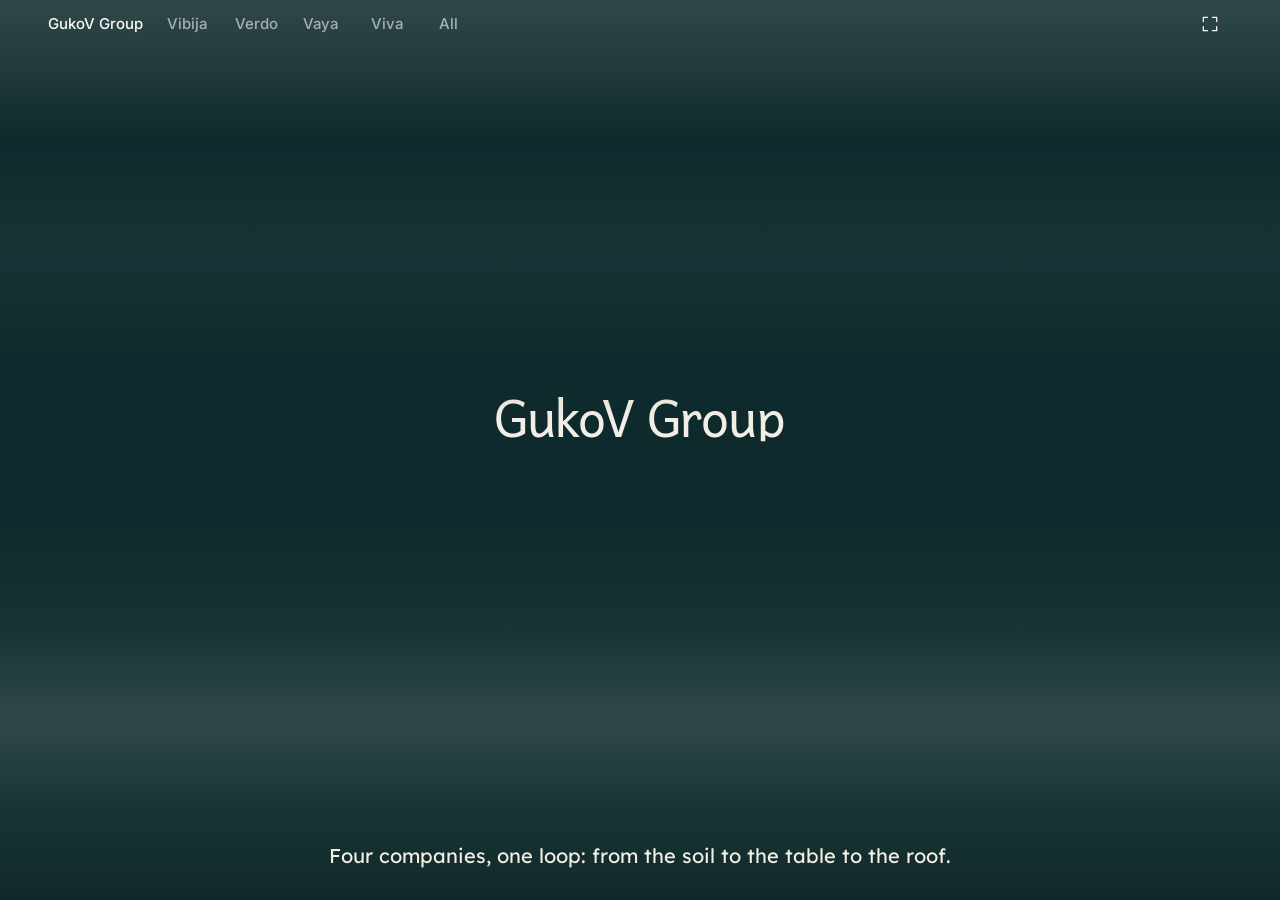
==== commit 4fcdd224: "Vibija cover centred, logos spaced by their ink The cover drops the dot pattern and becomes one cent" ====
--- a/index.html
+++ b/index.html
@@ -59,7 +59,7 @@
     <!-- ==================== VIBIJA (id veriterra) ==================== -->
     <article class="landing" id="veriterra" data-brand="veriterra" aria-labelledby="vibija-idea-title" hidden>
 
-      <!-- Brand book (minimum viable brand), twelve click-through slides on a 1920x1080
+      <!-- Brand book (minimum viable brand), ten click-through slides on a 1920x1080
            canvas: brand core (Idea, Who for) on the dark scene, then the visual base
            (logo, type, colour) on paper, laid out like a guideline template. Each slide
            opens with a section header: hairline, title (col 1), description (col 2),
@@ -67,13 +67,17 @@
            landings/veriterra.css (.vb-*). Copy is a working draft from the interview. -->
       <div class="slide-sky" data-scene-prefix="--color-vibija-scene-" aria-hidden="true"></div>
 
-      <!-- 01 Idea -->
+      <!-- 01 Idea: the cover, centred, with the logo -->
       <section class="slide vb-idea" id="vibija-idea" data-scene="core" data-tone="dark" aria-labelledby="vibija-idea-title">
         <header class="slide__head"><h2 class="slide__title anno" id="vibija-idea-title">Idea</h2><p class="slide__desc anno anno--quiet">What Vibija stands for, in one line.</p><p class="slide__count anno anno--quiet" data-count></p></header>
         <div class="slide__body">
-          <p class="vb-display" data-reveal style="--i: 1">Every greenhouse, its own formula.</p>
-          <p class="vb-term anno anno--quiet" data-reveal style="--i: 2">Our promise</p>
-          <p class="vb-promise" data-reveal style="--i: 2">Effective fertilizer, calculated for the context of each greenhouse.</p>
+          <div class="vb-cover">
+            <p class="vb-cover__logo" data-reveal style="--i: 1"><span class="vb-lockup"><span class="vb-sign" aria-hidden="true"></span><span data-brand-name="veriterra"></span></span></p>
+            <p class="vb-display" data-reveal style="--i: 2">Every greenhouse, its own formula.</p>
+            <p class="vb-term anno anno--quiet" data-reveal style="--i: 3">Our promise</p>
+            <p class="vb-promise" data-reveal style="--i: 3">Effective fertilizer, calculated for the context of each greenhouse.</p>
+          </div>
+          <p class="vb-cover__note anno anno--quiet" data-reveal style="--i: 4">Fertilizer for greenhouses · Brand book, working draft</p>
         </div>
       </section>
 
@@ -93,56 +97,80 @@
 
       <!-- 03 Logo -->
       <section class="slide vb-logo" id="vibija-logo" data-scene="paper" data-tone="light" aria-labelledby="vibija-logo-title">
-        <header class="slide__head"><h2 class="slide__title anno" id="vibija-logo-title">Logo</h2><p class="slide__desc anno anno--quiet">A working logo: the name, set in Andika. A drawn logo comes later.</p><p class="slide__count anno anno--quiet" data-count></p></header>
-        <div class="slide__body">
-          <p class="vb-wordmark" data-reveal style="--i: 1" data-brand-name="veriterra"></p>
+        <header class="slide__head"><h2 class="slide__title anno" id="vibija-logo-title">Logo</h2><p class="slide__desc anno anno--quiet">A working logo: a sign and the name in Andika. The circle holds the place of the sign until it is drawn.</p><p class="slide__count anno anno--quiet" data-count></p></header>
+        <div class="slide__body">
+          <p class="vb-logo__mark" data-reveal style="--i: 1"><span class="vb-lockup"><span class="vb-sign" aria-hidden="true"></span><span data-brand-name="veriterra"></span></span></p>
+          <ul class="vb-logo__notes" data-reveal style="--i: 2">
+            <li><p class="anno">Sign</p><p class="anno anno--quiet">As tall as a round capital, sitting on the baseline.</p></li>
+            <li><p class="anno">Space</p><p class="anno anno--quiet">About a sixth of the type size between the sign and the name.</p></li>
+            <li><p class="anno">Name</p><p class="anno anno--quiet">Andika Regular, spaced by the ink of each pair, so Vi reads as close as ib.</p></li>
+            <li><p class="anno">Colour</p><p class="anno anno--quiet">The sign always takes another colour than the name, unless the logo is monochrome.</p></li>
+          </ul>
         </div>
       </section>
 
       <!-- 04 Logo on colour -->
       <section class="slide vb-oncolour" id="vibija-on-colour" data-scene="paper" data-tone="light" aria-labelledby="vibija-on-colour-title">
-        <header class="slide__head"><h2 class="slide__title anno" id="vibija-on-colour-title">On colour</h2><p class="slide__desc anno anno--quiet">The logo sits only on these pairings. Each keeps strong contrast.</p><p class="slide__count anno anno--quiet" data-count></p></header>
-        <div class="slide__body">
-          <ul class="vb-panels">
-            <li class="vb-panel vb-panel--paper" data-reveal style="--i: 1"><span data-brand-name="veriterra"></span></li>
-            <li class="vb-panel vb-panel--aubergine" data-reveal style="--i: 2"><span data-brand-name="veriterra"></span></li>
-            <li class="vb-panel vb-panel--lime" data-reveal style="--i: 3"><span data-brand-name="veriterra"></span></li>
-            <li class="vb-panel vb-panel--ink" data-reveal style="--i: 4"><span data-brand-name="veriterra"></span></li>
-          </ul>
-        </div>
-      </section>
-
-      <!-- 05 Primary typeface -->
+        <header class="slide__head"><h2 class="slide__title anno" id="vibija-on-colour-title">On colour</h2><p class="slide__desc anno anno--quiet">The logo sits only on these grounds. Above, the primary pairings; below, quieter ones from the same palette.</p><p class="slide__count anno anno--quiet" data-count></p></header>
+        <div class="slide__body">
+          <ul class="vb-pairs">
+            <li class="vb-pair vb-pair--edge" data-reveal style="--i: 1; --ground: var(--color-vibija-paper); --word: var(--color-vibija-aubergine); --sign: var(--color-vibija-lime)">
+              <div class="vb-pair__panel"><span class="vb-lockup"><span class="vb-sign" aria-hidden="true"></span><span data-brand-name="veriterra"></span></span></div>
+              <p class="anno">Paper, the primary pairing<span class="anno--quiet"> · name aubergine, sign lime</span></p>
+            </li>
+            <li class="vb-pair" data-reveal style="--i: 2; --ground: var(--color-vibija-aubergine); --word: var(--color-vibija-paper); --sign: var(--color-vibija-lime)">
+              <div class="vb-pair__panel"><span class="vb-lockup"><span class="vb-sign" aria-hidden="true"></span><span data-brand-name="veriterra"></span></span></div>
+              <p class="anno">Aubergine<span class="anno--quiet"> · name paper, sign lime</span></p>
+            </li>
+            <li class="vb-pair" data-reveal style="--i: 3; --ground: var(--color-vibija-lime); --word: var(--color-vibija-aubergine); --sign: var(--color-vibija-paper)">
+              <div class="vb-pair__panel"><span class="vb-lockup"><span class="vb-sign" aria-hidden="true"></span><span data-brand-name="veriterra"></span></span></div>
+              <p class="anno">Lime<span class="anno--quiet"> · name aubergine, sign paper</span></p>
+            </li>
+            <li class="vb-pair" data-reveal style="--i: 4; --ground: var(--color-vibija-ink); --word: var(--color-vibija-paper); --sign: var(--color-vibija-lime)">
+              <div class="vb-pair__panel"><span class="vb-lockup"><span class="vb-sign" aria-hidden="true"></span><span data-brand-name="veriterra"></span></span></div>
+              <p class="anno">Ink<span class="anno--quiet"> · name paper, sign lime</span></p>
+            </li>
+            <li class="vb-pair" data-reveal style="--i: 1; --ground: var(--color-vibija-neutral-100); --word: var(--color-vibija-aubergine); --sign: var(--color-vibija-aubergine-40)">
+              <div class="vb-pair__panel"><span class="vb-lockup"><span class="vb-sign" aria-hidden="true"></span><span data-brand-name="veriterra"></span></span></div>
+              <p class="anno">Neutral 100<span class="anno--quiet"> · name aubergine, sign aubergine 40</span></p>
+            </li>
+            <li class="vb-pair vb-pair--edge" data-reveal style="--i: 2; --ground: var(--color-vibija-paper); --word: var(--color-vibija-lime-deep); --sign: var(--color-vibija-lime)">
+              <div class="vb-pair__panel"><span class="vb-lockup"><span class="vb-sign" aria-hidden="true"></span><span data-brand-name="veriterra"></span></span></div>
+              <p class="anno">Paper, green name<span class="anno--quiet"> · name lime deep, sign lime</span></p>
+            </li>
+            <li class="vb-pair" data-reveal style="--i: 3; --ground: var(--color-vibija-lime-20); --word: var(--color-vibija-aubergine); --sign: var(--color-vibija-lime-deep)">
+              <div class="vb-pair__panel"><span class="vb-lockup"><span class="vb-sign" aria-hidden="true"></span><span data-brand-name="veriterra"></span></span></div>
+              <p class="anno">Lime 20<span class="anno--quiet"> · name aubergine, sign lime deep</span></p>
+            </li>
+            <li class="vb-pair" data-reveal style="--i: 4; --ground: var(--color-vibija-aubergine-10); --word: var(--color-vibija-aubergine); --sign: var(--color-vibija-aubergine)">
+              <div class="vb-pair__panel"><span class="vb-lockup"><span class="vb-sign" aria-hidden="true"></span><span data-brand-name="veriterra"></span></span></div>
+              <p class="anno">Monochrome<span class="anno--quiet"> · aubergine on aubergine 10</span></p>
+            </li>
+          </ul>
+        </div>
+      </section>
+
+      <!-- 05 Typography -->
       <section class="slide vb-typeface" id="vibija-typeface" data-scene="paper" data-tone="light" aria-labelledby="vibija-typeface-title">
-        <header class="slide__head"><h2 class="slide__title anno" id="vibija-typeface-title">Primary typeface</h2><p class="slide__desc anno anno--quiet">Andika, for now: made by SIL for clear, easy reading, free under the SIL Open Font License.</p><p class="slide__count anno anno--quiet" data-count></p></header>
-        <div class="slide__body">
-          <p class="vb-aside anno" data-reveal style="--i: 1">Andika<br>SIL International</p>
-          <p class="vb-specimen" data-reveal style="--i: 1" aria-label="Andika specimen: alphabet, figures and signs">Andika<br>ABCDEFGHIJKLM<br>NOPQRSTUVWXYZ<br>abcdefghijklmnopq<br>rstuvwxyz 0123456789<br>!@#$%&amp;*()?+</p>
-        </div>
-      </section>
-
-      <!-- 06 Secondary typeface -->
-      <section class="slide vb-typeface" id="vibija-typeface-text" data-scene="paper" data-tone="light" aria-labelledby="vibija-typeface-text-title">
-        <header class="slide__head"><h2 class="slide__title anno" id="vibija-typeface-text-title">Secondary typeface</h2><p class="slide__desc anno anno--quiet">Lexend Deca, for text and subheads: wide, calm and easy to read. Free under the SIL Open Font License.</p><p class="slide__count anno anno--quiet" data-count></p></header>
-        <div class="slide__body">
-          <p class="vb-aside anno" data-reveal style="--i: 1">Lexend Deca<br>Bonnie Shaver-Troup, Thomas Jockin</p>
-          <p class="vb-specimen vb-specimen--text" data-reveal style="--i: 1" aria-label="Lexend Deca specimen: alphabet, figures and signs">Lexend Deca<br>ABCDEFGHIJKLM<br>NOPQRSTUVWXYZ<br>abcdefghijklm<br>nopqrstuvwxyz<br>0123456789 !@#$%&amp;*()?+</p>
-        </div>
-      </section>
-
-      <!-- 07 Pairing -->
-      <section class="slide vb-weights" id="vibija-pairing" data-scene="paper" data-tone="light" aria-labelledby="vibija-pairing-title">
-        <header class="slide__head"><h2 class="slide__title anno" id="vibija-pairing-title">Pairing</h2><p class="slide__desc anno anno--quiet">Andika for headings and the logo, Lexend Deca for text and subheads. Both in Regular.</p><p class="slide__count anno anno--quiet" data-count></p></header>
-        <div class="slide__body">
-          <p class="vb-aside anno" data-reveal style="--i: 1">Andika Regular<br>Headings, logo</p>
-          <p class="vb-weight vb-weight--display" data-reveal style="--i: 1" aria-hidden="true">Andika</p>
-          <p class="vb-aside anno" data-reveal style="--i: 2">Lexend Deca Regular<br>Text, subheads</p>
-          <p class="vb-weight vb-weight--text" data-reveal style="--i: 2" aria-hidden="true">Lexend Deca</p>
-        </div>
-      </section>
-
-      <!-- 08 Hierarchy -->
-      <section class="slide vb-hierarchy" id="vibija-hierarchy" data-scene="paper" data-tone="light" aria-labelledby="vibija-hierarchy-title">
+        <header class="slide__head"><h2 class="slide__title anno" id="vibija-typeface-title">Typography</h2><p class="slide__desc anno anno--quiet">Two faces by role, both in Regular and free under the SIL Open Font License.</p><p class="slide__count anno anno--quiet" data-count></p></header>
+        <div class="slide__body">
+          <div class="vb-face vb-face--display" data-reveal style="--i: 1">
+            <p class="anno">Andika<br><span class="anno--quiet">Primary: headings and the logo</span></p>
+            <p class="vb-face__glyph" aria-hidden="true">Aa</p>
+            <p class="vb-face__set" aria-label="Andika: alphabet, figures and signs">ABCDEFGHIJKLMNOPQRSTUVWXYZ<br>abcdefghijklmnopqrstuvwxyz<br>0123456789 !@#$%&amp;*()?+</p>
+            <p class="anno anno--quiet">SIL International</p>
+          </div>
+          <div class="vb-face vb-face--text" data-reveal style="--i: 2">
+            <p class="anno">Lexend Deca<br><span class="anno--quiet">Secondary: text and subheads</span></p>
+            <p class="vb-face__glyph" aria-hidden="true">Aa</p>
+            <p class="vb-face__set" aria-label="Lexend Deca: alphabet, figures and signs">ABCDEFGHIJKLMNOPQRSTUVWXYZ<br>abcdefghijklmnopqrstuvwxyz<br>0123456789 !@#$%&amp;*()?+</p>
+            <p class="anno anno--quiet">Bonnie Shaver-Troup, Thomas Jockin</p>
+          </div>
+        </div>
+      </section>
+
+      <!-- 06 Hierarchy -->
+      <section class="slide vb-hierarchy" id="vibija-hierarchy" data-scene="core" data-tone="dark" aria-labelledby="vibija-hierarchy-title">
         <header class="slide__head"><h2 class="slide__title anno" id="vibija-hierarchy-title">Hierarchy</h2><p class="slide__desc anno anno--quiet">Four sizes, each with its own leading and tracking. Always sentence case.</p><p class="slide__count anno anno--quiet" data-count></p></header>
         <div class="slide__body">
           <p class="vb-spec anno anno--quiet" data-reveal style="--i: 1">Display<br>Andika Regular<br>160 / 152</p>
@@ -156,55 +184,174 @@
         </div>
       </section>
 
-      <!-- 09 Primary palette -->
+      <!-- 07 Primary palette -->
       <section class="slide vb-palette" id="vibija-palette" data-scene="paper" data-tone="light" aria-labelledby="vibija-palette-title">
-        <header class="slide__head"><h2 class="slide__title anno" id="vibija-palette-title">Primary palette</h2><p class="slide__desc anno anno--quiet">Paper and ink carry the text, aubergine is the ground, lime is the voice.</p><p class="slide__count anno anno--quiet" data-count></p></header>
-        <div class="slide__body">
-          <ul class="vb-swatches">
-            <li data-swatch="--color-vibija-paper" data-reveal style="--i: 1"><dl class="anno"><dt>Name</dt><dd>Paper</dd><dt>RGB</dt><dd data-rgb></dd><dt>HEX</dt><dd data-hex></dd></dl></li>
-            <li data-swatch="--color-vibija-ink" data-reveal style="--i: 2"><dl class="anno"><dt>Name</dt><dd>Ink</dd><dt>RGB</dt><dd data-rgb></dd><dt>HEX</dt><dd data-hex></dd></dl></li>
-            <li data-swatch="--color-vibija-aubergine" data-reveal style="--i: 3"><dl class="anno"><dt>Name</dt><dd>Aubergine</dd><dt>RGB</dt><dd data-rgb></dd><dt>HEX</dt><dd data-hex></dd></dl></li>
-            <li data-swatch="--color-vibija-lime" data-reveal style="--i: 4"><dl class="anno"><dt>Name</dt><dd>Lime</dd><dt>RGB</dt><dd data-rgb></dd><dt>HEX</dt><dd data-hex></dd></dl></li>
-          </ul>
-        </div>
-      </section>
-
-      <!-- 10 Secondary palette -->
-      <section class="slide vb-secondary" id="vibija-secondary" data-scene="paper" data-tone="light" aria-labelledby="vibija-secondary-title">
-        <header class="slide__head"><h2 class="slide__title anno" id="vibija-secondary-title">Secondary palette</h2><p class="slide__desc anno anno--quiet">Purples for backgrounds and depth, from pale to deep.</p><p class="slide__count anno anno--quiet" data-count></p></header>
-        <div class="slide__body">
-          <ul class="vb-swatches vb-swatches--wide">
-            <li data-swatch="--bgpick-veriterra-lavender" data-reveal style="--i: 1"><dl class="anno"><dt>Name</dt><dd>Lavender</dd><dt>RGB</dt><dd data-rgb></dd><dt>HEX</dt><dd data-hex></dd></dl></li>
-            <li data-swatch="--bgpick-veriterra-violet" data-reveal style="--i: 2"><dl class="anno"><dt>Name</dt><dd>Violet</dd><dt>RGB</dt><dd data-rgb></dd><dt>HEX</dt><dd data-hex></dd></dl></li>
-            <li data-swatch="--bgpick-veriterra-plum" data-reveal style="--i: 3"><dl class="anno"><dt>Name</dt><dd>Plum</dd><dt>RGB</dt><dd data-rgb></dd><dt>HEX</dt><dd data-hex></dd></dl></li>
-          </ul>
-          <p class="vb-aside vb-aside--end anno anno--quiet" data-reveal style="--i: 4">The full range, lilac to aubergine, lives in the tokens.</p>
-        </div>
-      </section>
-
-      <!-- 11 Proportion -->
-      <section class="slide vb-proportion" id="vibija-proportion" data-scene="paper" data-tone="light" aria-labelledby="vibija-proportion-title">
-        <header class="slide__head"><h2 class="slide__title anno" id="vibija-proportion-title">Proportion</h2><p class="slide__desc anno anno--quiet">How much of each colour a layout uses, so every page feels like Vibija.</p><p class="slide__count anno anno--quiet" data-count></p></header>
-        <div class="slide__body">
-          <ul class="vb-shares" data-reveal style="--i: 1">
-            <li class="anno" data-swatch="--color-vibija-paper" style="--share: 50"><span>Paper</span><span>50%</span></li>
-            <li class="anno" data-swatch="--color-vibija-aubergine" style="--share: 25"><span>Aubergine</span><span>25%</span></li>
-            <li class="anno" data-swatch="--color-vibija-lime" style="--share: 15"><span>Lime</span><span>15%</span></li>
-            <li class="anno" data-swatch="--color-vibija-ink" style="--share: 10"><span>Ink</span><span>10%</span></li>
-          </ul>
-        </div>
-      </section>
-
-      <!-- 12 Combinations -->
-      <section class="slide vb-combos" id="vibija-combinations" data-scene="paper" data-tone="light" aria-labelledby="vibija-combinations-title">
-        <header class="slide__head"><h2 class="slide__title anno" id="vibija-combinations-title">Combinations</h2><p class="slide__desc anno anno--quiet">Approved pairs of ground and figure. The contrast is measured on the page.</p><p class="slide__count anno anno--quiet" data-count></p></header>
-        <div class="slide__body">
-          <ul class="vb-combos__list">
-            <li data-reveal style="--i: 1"><span class="vb-combo" data-contrast style="--ground: var(--brand-on-deep); --figure: var(--brand-deep)"><span class="vb-combo__figure"></span></span><p class="anno">Aubergine on lime</p><p class="vb-combo__ratio anno anno--quiet" data-ratio></p></li>
-            <li data-reveal style="--i: 2"><span class="vb-combo" data-contrast style="--ground: var(--brand-deep); --figure: var(--brand-on-deep)"><span class="vb-combo__figure"></span></span><p class="anno">Lime on aubergine</p><p class="vb-combo__ratio anno anno--quiet" data-ratio></p></li>
-            <li data-reveal style="--i: 3"><span class="vb-combo" data-contrast style="--ground: var(--brand-paper); --figure: var(--brand-deep)"><span class="vb-combo__figure"></span></span><p class="anno">Aubergine on paper</p><p class="vb-combo__ratio anno anno--quiet" data-ratio></p></li>
-            <li data-reveal style="--i: 4"><span class="vb-combo" data-contrast style="--ground: var(--brand-night); --figure: var(--brand-paper)"><span class="vb-combo__figure"></span></span><p class="anno">Paper on ink</p><p class="vb-combo__ratio anno anno--quiet" data-ratio></p></li>
-          </ul>
+        <header class="slide__head"><h2 class="slide__title anno" id="vibija-palette-title">Primary palette</h2><p class="slide__desc anno anno--quiet">Aubergine is the base, lime the accent, paper and ink carry the text. Tones mix each colour toward paper in OKLab.</p><p class="slide__count anno anno--quiet" data-count></p></header>
+        <div class="slide__body">
+          <ul class="vb-anchors">
+            <li class="vb-anchor" data-reveal style="--i: 1">
+              <div class="vb-anchor__swatch" data-swatch="--color-vibija-aubergine"><dl class="anno"><dt>Name</dt><dd>Aubergine</dd><dt>Role</dt><dd>Base</dd><dt>RGB</dt><dd data-rgb></dd><dt>HEX</dt><dd data-hex></dd></dl></div>
+              <ul class="vb-tones">
+                <li class="anno" data-swatch="--color-vibija-aubergine-70"><span>Aubergine 70</span><span data-hex></span></li>
+                <li class="anno" data-swatch="--color-vibija-aubergine-40"><span>Aubergine 40</span><span data-hex></span></li>
+                <li class="anno" data-swatch="--color-vibija-aubergine-20"><span>Aubergine 20</span><span data-hex></span></li>
+                <li class="anno" data-swatch="--color-vibija-aubergine-10"><span>Aubergine 10</span><span data-hex></span></li>
+              </ul>
+            </li>
+            <li class="vb-anchor" data-reveal style="--i: 2">
+              <div class="vb-anchor__swatch" data-swatch="--color-vibija-lime"><dl class="anno"><dt>Name</dt><dd>Lime</dd><dt>Role</dt><dd>Accent</dd><dt>RGB</dt><dd data-rgb></dd><dt>HEX</dt><dd data-hex></dd></dl></div>
+              <ul class="vb-tones">
+                <li class="anno" data-swatch="--color-vibija-lime-deep"><span>Lime deep</span><span data-hex></span></li>
+                <li class="anno" data-swatch="--color-vibija-lime-50"><span>Lime 50</span><span data-hex></span></li>
+                <li class="anno" data-swatch="--color-vibija-lime-20"><span>Lime 20</span><span data-hex></span></li>
+                <li class="anno" data-swatch="--color-vibija-lime-10"><span>Lime 10</span><span data-hex></span></li>
+              </ul>
+            </li>
+            <li class="vb-anchor" data-reveal style="--i: 3">
+              <div class="vb-anchor__swatch" data-swatch="--color-vibija-paper"><dl class="anno"><dt>Name</dt><dd>Paper</dd><dt>Role</dt><dd>Ground</dd><dt>RGB</dt><dd data-rgb></dd><dt>HEX</dt><dd data-hex></dd></dl></div>
+              <ul class="vb-tones">
+                <li class="anno" data-swatch="--color-vibija-neutral-300"><span>Neutral 300</span><span data-hex></span></li>
+                <li class="anno" data-swatch="--color-vibija-neutral-200"><span>Neutral 200</span><span data-hex></span></li>
+                <li class="anno" data-swatch="--color-vibija-neutral-100"><span>Neutral 100</span><span data-hex></span></li>
+                <li class="anno" data-swatch="--color-vibija-neutral-50"><span>Neutral 50</span><span data-hex></span></li>
+              </ul>
+            </li>
+            <li class="vb-anchor" data-reveal style="--i: 4">
+              <div class="vb-anchor__swatch" data-swatch="--color-vibija-ink"><dl class="anno"><dt>Name</dt><dd>Ink</dd><dt>Role</dt><dd>Text</dd><dt>RGB</dt><dd data-rgb></dd><dt>HEX</dt><dd data-hex></dd></dl></div>
+              <ul class="vb-tones">
+                <li class="anno" data-swatch="--color-vibija-neutral-950"><span>Neutral 950</span><span data-hex></span></li>
+                <li class="anno" data-swatch="--color-vibija-neutral-900"><span>Neutral 900</span><span data-hex></span></li>
+                <li class="anno" data-swatch="--color-vibija-neutral-800"><span>Neutral 800</span><span data-hex></span></li>
+                <li class="anno" data-swatch="--color-vibija-neutral-700"><span>Neutral 700</span><span data-hex></span></li>
+              </ul>
+            </li>
+          </ul>
+        </div>
+      </section>
+
+      <!-- 08 Neutrals -->
+      <section class="slide vb-neutrals" id="vibija-neutrals" data-scene="paper" data-tone="light" aria-labelledby="vibija-neutrals-title">
+        <header class="slide__head"><h2 class="slide__title anno" id="vibija-neutrals-title">Neutrals</h2><p class="slide__desc anno anno--quiet">Eleven greys from paper to ink, mixed in OKLab, so each keeps a trace of aubergine. Contrast on paper and on ink.</p><p class="slide__count anno anno--quiet" data-count></p></header>
+        <div class="slide__body">
+          <ul class="vb-ramp" data-reveal style="--i: 1">
+            <li class="anno" data-swatch="--color-vibija-neutral-50"><span>50</span><dl><dt class="visually-hidden">HEX</dt><dd data-hex></dd><dt>Paper</dt><dd data-ratio-on="--color-vibija-paper"></dd><dt>Ink</dt><dd data-ratio-on="--color-vibija-ink"></dd></dl></li>
+            <li class="anno" data-swatch="--color-vibija-neutral-100"><span>100</span><dl><dt class="visually-hidden">HEX</dt><dd data-hex></dd><dt>Paper</dt><dd data-ratio-on="--color-vibija-paper"></dd><dt>Ink</dt><dd data-ratio-on="--color-vibija-ink"></dd></dl></li>
+            <li class="anno" data-swatch="--color-vibija-neutral-200"><span>200</span><dl><dt class="visually-hidden">HEX</dt><dd data-hex></dd><dt>Paper</dt><dd data-ratio-on="--color-vibija-paper"></dd><dt>Ink</dt><dd data-ratio-on="--color-vibija-ink"></dd></dl></li>
+            <li class="anno" data-swatch="--color-vibija-neutral-300"><span>300</span><dl><dt class="visually-hidden">HEX</dt><dd data-hex></dd><dt>Paper</dt><dd data-ratio-on="--color-vibija-paper"></dd><dt>Ink</dt><dd data-ratio-on="--color-vibija-ink"></dd></dl></li>
+            <li class="anno" data-swatch="--color-vibija-neutral-400"><span>400</span><dl><dt class="visually-hidden">HEX</dt><dd data-hex></dd><dt>Paper</dt><dd data-ratio-on="--color-vibija-paper"></dd><dt>Ink</dt><dd data-ratio-on="--color-vibija-ink"></dd></dl></li>
+            <li class="anno" data-swatch="--color-vibija-neutral-500"><span>500</span><dl><dt class="visually-hidden">HEX</dt><dd data-hex></dd><dt>Paper</dt><dd data-ratio-on="--color-vibija-paper"></dd><dt>Ink</dt><dd data-ratio-on="--color-vibija-ink"></dd></dl></li>
+            <li class="anno" data-swatch="--color-vibija-neutral-600"><span>600</span><dl><dt class="visually-hidden">HEX</dt><dd data-hex></dd><dt>Paper</dt><dd data-ratio-on="--color-vibija-paper"></dd><dt>Ink</dt><dd data-ratio-on="--color-vibija-ink"></dd></dl></li>
+            <li class="anno" data-swatch="--color-vibija-neutral-700"><span>700</span><dl><dt class="visually-hidden">HEX</dt><dd data-hex></dd><dt>Paper</dt><dd data-ratio-on="--color-vibija-paper"></dd><dt>Ink</dt><dd data-ratio-on="--color-vibija-ink"></dd></dl></li>
+            <li class="anno" data-swatch="--color-vibija-neutral-800"><span>800</span><dl><dt class="visually-hidden">HEX</dt><dd data-hex></dd><dt>Paper</dt><dd data-ratio-on="--color-vibija-paper"></dd><dt>Ink</dt><dd data-ratio-on="--color-vibija-ink"></dd></dl></li>
+            <li class="anno" data-swatch="--color-vibija-neutral-900"><span>900</span><dl><dt class="visually-hidden">HEX</dt><dd data-hex></dd><dt>Paper</dt><dd data-ratio-on="--color-vibija-paper"></dd><dt>Ink</dt><dd data-ratio-on="--color-vibija-ink"></dd></dl></li>
+            <li class="anno" data-swatch="--color-vibija-neutral-950"><span>950</span><dl><dt class="visually-hidden">HEX</dt><dd data-hex></dd><dt>Paper</dt><dd data-ratio-on="--color-vibija-paper"></dd><dt>Ink</dt><dd data-ratio-on="--color-vibija-ink"></dd></dl></li>
+          </ul>
+          <ul class="vb-uses" data-reveal style="--i: 2">
+            <li><p class="anno">50–200</p><p class="anno anno--quiet">Surfaces, fills and borders on light pages.</p></li>
+            <li><p class="anno">300–500</p><p class="anno anno--quiet">Disabled states, placeholders and icons. Not for text on Paper.</p></li>
+            <li><p class="anno">600–700</p><p class="anno anno--quiet">Muted text: 600 is the lightest grey that passes AA on Paper.</p></li>
+            <li><p class="anno">800–950</p><p class="anno anno--quiet">Text and surfaces of the dark theme.</p></li>
+          </ul>
+        </div>
+      </section>
+
+      <!-- 09 Status -->
+      <section class="slide vb-statuses" id="vibija-status" data-scene="paper" data-tone="light" aria-labelledby="vibija-status-title">
+        <header class="slide__head"><h2 class="slide__title anno" id="vibija-status-title">Status</h2><p class="slide__desc anno anno--quiet">One lightness for every status, hues around the pair. Base on light, soft behind base, bright on dark.</p><p class="slide__count anno anno--quiet" data-count></p></header>
+        <div class="slide__body">
+          <ul class="vb-status-list">
+            <li class="vb-status" data-reveal style="--i: 1; --base: var(--color-vibija-success); --soft: var(--color-vibija-success-soft); --bright: var(--color-vibija-success-bright)">
+              <p class="anno">Success</p>
+              <div class="vb-status__soft" data-contrast><p class="vb-status__text">Formula saved and sent to the greenhouse.</p><p class="anno" data-ratio></p></div>
+              <div class="vb-status__solid" data-contrast><p class="vb-status__tag">Saved</p><p class="anno" data-ratio></p></div>
+              <div class="vb-status__dark" data-contrast><p class="vb-status__text">Formula saved and sent to the greenhouse.</p><p class="anno" data-ratio></p></div>
+              <dl class="anno anno--quiet">
+                <dt>Base</dt><dd data-swatch="--color-vibija-success"><span data-hex></span></dd>
+                <dt>Soft</dt><dd data-swatch="--color-vibija-success-soft"><span data-hex></span></dd>
+                <dt>Bright</dt><dd data-swatch="--color-vibija-success-bright"><span data-hex></span></dd>
+              </dl>
+            </li>
+            <li class="vb-status" data-reveal style="--i: 2; --base: var(--color-vibija-warning); --soft: var(--color-vibija-warning-soft); --bright: var(--color-vibija-warning-bright)">
+              <p class="anno">Warning</p>
+              <div class="vb-status__soft" data-contrast><p class="vb-status__text">The water analysis is older than a month.</p><p class="anno" data-ratio></p></div>
+              <div class="vb-status__solid" data-contrast><p class="vb-status__tag">Check</p><p class="anno" data-ratio></p></div>
+              <div class="vb-status__dark" data-contrast><p class="vb-status__text">The water analysis is older than a month.</p><p class="anno" data-ratio></p></div>
+              <dl class="anno anno--quiet">
+                <dt>Base</dt><dd data-swatch="--color-vibija-warning"><span data-hex></span></dd>
+                <dt>Soft</dt><dd data-swatch="--color-vibija-warning-soft"><span data-hex></span></dd>
+                <dt>Bright</dt><dd data-swatch="--color-vibija-warning-bright"><span data-hex></span></dd>
+              </dl>
+            </li>
+            <li class="vb-status" data-reveal style="--i: 3; --base: var(--color-vibija-danger); --soft: var(--color-vibija-danger-soft); --bright: var(--color-vibija-danger-bright)">
+              <p class="anno">Danger</p>
+              <div class="vb-status__soft" data-contrast><p class="vb-status__text">This dose is above the limit for the crop.</p><p class="anno" data-ratio></p></div>
+              <div class="vb-status__solid" data-contrast><p class="vb-status__tag">Error</p><p class="anno" data-ratio></p></div>
+              <div class="vb-status__dark" data-contrast><p class="vb-status__text">This dose is above the limit for the crop.</p><p class="anno" data-ratio></p></div>
+              <dl class="anno anno--quiet">
+                <dt>Base</dt><dd data-swatch="--color-vibija-danger"><span data-hex></span></dd>
+                <dt>Soft</dt><dd data-swatch="--color-vibija-danger-soft"><span data-hex></span></dd>
+                <dt>Bright</dt><dd data-swatch="--color-vibija-danger-bright"><span data-hex></span></dd>
+              </dl>
+            </li>
+            <li class="vb-status" data-reveal style="--i: 4; --base: var(--color-vibija-info); --soft: var(--color-vibija-info-soft); --bright: var(--color-vibija-info-bright)">
+              <p class="anno">Info</p>
+              <div class="vb-status__soft" data-contrast><p class="vb-status__text">New substrate data is ready to use.</p><p class="anno" data-ratio></p></div>
+              <div class="vb-status__solid" data-contrast><p class="vb-status__tag">New</p><p class="anno" data-ratio></p></div>
+              <div class="vb-status__dark" data-contrast><p class="vb-status__text">New substrate data is ready to use.</p><p class="anno" data-ratio></p></div>
+              <dl class="anno anno--quiet">
+                <dt>Base</dt><dd data-swatch="--color-vibija-info"><span data-hex></span></dd>
+                <dt>Soft</dt><dd data-swatch="--color-vibija-info-soft"><span data-hex></span></dd>
+                <dt>Bright</dt><dd data-swatch="--color-vibija-info-bright"><span data-hex></span></dd>
+              </dl>
+            </li>
+          </ul>
+        </div>
+      </section>
+
+      <!-- 10 Themes -->
+      <section class="slide vb-themes" id="vibija-themes" data-scene="paper" data-tone="light" aria-labelledby="vibija-themes-title">
+        <header class="slide__head"><h2 class="slide__title anno" id="vibija-themes-title">Themes</h2><p class="slide__desc anno anno--quiet">Light for most pages, dark for brand blocks and dark mode. A site reads only these roles.</p><p class="slide__count anno anno--quiet" data-count></p></header>
+        <div class="slide__body">
+          <div class="vb-theme vb-theme--light" data-reveal style="--i: 1">
+            <div class="vb-theme__page">
+              <p class="vb-theme__tag">Eco</p>
+              <p class="vb-theme__title">Its own formula.</p>
+              <p class="vb-theme__text">Vibija calculates a fertilizer for the crop, the substrate and the water of each greenhouse.</p>
+              <p class="vb-theme__muted">Tomatoes on coco, drip irrigation.</p>
+              <p class="vb-theme__actions"><span class="vb-theme__button">Get a formula</span><span class="vb-theme__button vb-theme__button--secondary">Talk to an agronomist</span><span class="vb-theme__link">How we calculate</span></p>
+              <p class="vb-theme__status">Formula saved</p>
+            </div>
+            <dl class="vb-roles anno">
+              <dt>Light</dt><dd class="anno--quiet"><span>Token</span><span>Contrast</span></dd>
+              <dt>Text</dt><dd><span class="anno--quiet">--color-vibija-light-text</span><span data-ratio-of="--color-vibija-light-text" data-ratio-on="--color-vibija-light-bg"></span></dd>
+              <dt>Muted</dt><dd><span class="anno--quiet">--color-vibija-light-muted</span><span data-ratio-of="--color-vibija-light-muted" data-ratio-on="--color-vibija-light-bg"></span></dd>
+              <dt>Primary label</dt><dd><span class="anno--quiet">--color-vibija-light-on-primary</span><span data-ratio-of="--color-vibija-light-on-primary" data-ratio-on="--color-vibija-light-primary"></span></dd>
+              <dt>Accent label</dt><dd><span class="anno--quiet">--color-vibija-light-on-accent</span><span data-ratio-of="--color-vibija-light-on-accent" data-ratio-on="--color-vibija-light-accent"></span></dd>
+              <dt>Link</dt><dd><span class="anno--quiet">--color-vibija-light-link</span><span data-ratio-of="--color-vibija-light-link" data-ratio-on="--color-vibija-light-bg"></span></dd>
+              <dt>Focus</dt><dd><span class="anno--quiet">--color-vibija-light-focus</span><span data-ratio-of="--color-vibija-light-focus" data-ratio-on="--color-vibija-light-bg"></span></dd>
+              <dt>Border</dt><dd><span class="anno--quiet">--color-vibija-light-border</span><span data-ratio-of="--color-vibija-light-border" data-ratio-on="--color-vibija-light-bg"></span></dd>
+            </dl>
+          </div>
+          <div class="vb-theme vb-theme--dark" data-reveal style="--i: 2">
+            <div class="vb-theme__page">
+              <p class="vb-theme__tag">Eco</p>
+              <p class="vb-theme__title">Its own formula.</p>
+              <p class="vb-theme__text">Vibija calculates a fertilizer for the crop, the substrate and the water of each greenhouse.</p>
+              <p class="vb-theme__muted">Tomatoes on coco, drip irrigation.</p>
+              <p class="vb-theme__actions"><span class="vb-theme__button">Get a formula</span><span class="vb-theme__button vb-theme__button--secondary">Talk to an agronomist</span><span class="vb-theme__link">How we calculate</span></p>
+              <p class="vb-theme__status">Formula saved</p>
+            </div>
+            <dl class="vb-roles anno">
+              <dt>Dark</dt><dd class="anno--quiet"><span>Token</span><span>Contrast</span></dd>
+              <dt>Text</dt><dd><span class="anno--quiet">--color-vibija-dark-text</span><span data-ratio-of="--color-vibija-dark-text" data-ratio-on="--color-vibija-dark-bg"></span></dd>
+              <dt>Muted</dt><dd><span class="anno--quiet">--color-vibija-dark-muted</span><span data-ratio-of="--color-vibija-dark-muted" data-ratio-on="--color-vibija-dark-bg"></span></dd>
+              <dt>Primary label</dt><dd><span class="anno--quiet">--color-vibija-dark-on-primary</span><span data-ratio-of="--color-vibija-dark-on-primary" data-ratio-on="--color-vibija-dark-primary"></span></dd>
+              <dt>Accent label</dt><dd><span class="anno--quiet">--color-vibija-dark-on-accent</span><span data-ratio-of="--color-vibija-dark-on-accent" data-ratio-on="--color-vibija-dark-accent"></span></dd>
+              <dt>Link</dt><dd><span class="anno--quiet">--color-vibija-dark-link</span><span data-ratio-of="--color-vibija-dark-link" data-ratio-on="--color-vibija-dark-bg"></span></dd>
+              <dt>Focus</dt><dd><span class="anno--quiet">--color-vibija-dark-focus</span><span data-ratio-of="--color-vibija-dark-focus" data-ratio-on="--color-vibija-dark-bg"></span></dd>
+              <dt>Border</dt><dd><span class="anno--quiet">--color-vibija-dark-border</span><span data-ratio-of="--color-vibija-dark-border" data-ratio-on="--color-vibija-dark-bg"></span></dd>
+            </dl>
+          </div>
         </div>
       </section>
     </article>
--- a/brand/tokens.css
+++ b/brand/tokens.css
@@ -129,7 +129,7 @@
   --fig-vitreeone-1-ink: #F3EFE6;
   --fig-vitreeone-1-font: var(--font-logo);
   --fig-vitreeone-1-size: var(--text-logo);
-  --fig-vitreeone-1-tracking: var(--tracking-headline);
+  --fig-vitreeone-1-tracking: var(--logo-tracking-m);
   --fig-vitreeone-1-weight: var(--weight-heading);
   --fig-vitreeone-1-case: none;
   /* veriterra 1 (Vibija): lime on aubergine, its brand book colours (was Earth, Figma 75:267) */
@@ -138,7 +138,7 @@
   --fig-veriterra-1-ink: var(--color-vibija-lime);
   --fig-veriterra-1-font: var(--font-logo);
   --fig-veriterra-1-size: clamp(2.5rem, 5.0vw, 6.0rem);
-  --fig-veriterra-1-tracking: var(--tracking-headline);
+  --fig-veriterra-1-tracking: var(--logo-tracking-m);
   --fig-veriterra-1-weight: var(--weight-heading);
   --fig-veriterra-1-case: none;
   /* verdo 1: Lime · Varela Round (Figma 90:154) */
@@ -147,7 +147,7 @@
   --fig-verdo-1-ink: #000000;
   --fig-verdo-1-font: var(--font-logo);
   --fig-verdo-1-size: clamp(2.5rem, 5.0vw, 6.0rem);
-  --fig-verdo-1-tracking: var(--tracking-headline);
+  --fig-verdo-1-tracking: var(--logo-tracking-m);
   --fig-verdo-1-weight: var(--weight-heading);
   --fig-verdo-1-case: none;
   /* vaya 1: Sky · Faculty Glyphic (Figma 75:294) */
@@ -156,7 +156,7 @@
   --fig-vaya-1-ink: #181F1F;
   --fig-vaya-1-font: var(--font-logo);
   --fig-vaya-1-size: clamp(2.5rem, 5.0vw, 6.0rem);
-  --fig-vaya-1-tracking: var(--tracking-headline);
+  --fig-vaya-1-tracking: var(--logo-tracking-m);
   --fig-vaya-1-weight: var(--weight-heading);
   --fig-vaya-1-case: none;
   /* vaya 2: Sunrise · Faculty Glyphic (Figma 75:291) */
@@ -165,7 +165,7 @@
   --fig-vaya-2-ink: #181F1F;
   --fig-vaya-2-font: var(--font-logo);
   --fig-vaya-2-size: clamp(2.5rem, 5.0vw, 6.0rem);
-  --fig-vaya-2-tracking: var(--tracking-headline);
+  --fig-vaya-2-tracking: var(--logo-tracking-m);
   --fig-vaya-2-weight: var(--weight-heading);
   --fig-vaya-2-case: none;
   /* vaya 3: Lavender · Faculty Glyphic (Figma 75:300) */
@@ -174,7 +174,7 @@
   --fig-vaya-3-ink: #181F1F;
   --fig-vaya-3-font: var(--font-logo);
   --fig-vaya-3-size: clamp(2.5rem, 5.0vw, 6.0rem);
-  --fig-vaya-3-tracking: var(--tracking-headline);
+  --fig-vaya-3-tracking: var(--logo-tracking-m);
   --fig-vaya-3-weight: var(--weight-heading);
   --fig-vaya-3-case: none;
   /* vita 1: Stone · Momo Trust (Figma 75:305) */
@@ -183,7 +183,7 @@
   --fig-vita-1-ink: #1D1D1D;
   --fig-vita-1-font: var(--font-logo);
   --fig-vita-1-size: clamp(2.5rem, 5.83vw, 7.0rem);
-  --fig-vita-1-tracking: var(--tracking-headline);
+  --fig-vita-1-tracking: var(--logo-tracking-m);
   --fig-vita-1-weight: var(--weight-heading);
   --fig-vita-1-case: none;
 
@@ -266,8 +266,10 @@
   --text-subhead: 2rem;      /* 32 / 40 */
   --text-headline: 5rem;     /* 80 / 88 */
   --text-display: 10rem;     /* 160 / 152 */
-  --text-mark: 30rem;        /* the wordmark on the Logo slide */
-  --text-specimen: 7rem;     /* 112 / 118: the alphabet on the Primary typeface slide */
+  --text-mark: 26rem;        /* the logo on the Logo slide */
+  --text-cover-logo: 3.5rem;  /* the logo on the cover: small and calm */
+  --text-glyph: 18rem;       /* the "Aa" of each face on the Typography slide */
+  --text-specimen: 7rem;     /* 112 / 118: a specimen line */
 
   --leading-tight: 1.05;
   --leading-snug: 1.2;
@@ -377,16 +379,87 @@
   --color-vibija-lavender: var(--bgpick-veriterra-lavender);
   --color-vibija-violet: var(--bgpick-veriterra-violet);
   --color-vibija-plum: var(--bgpick-veriterra-plum);
+  /* ---------- Vibija colour system (for the site; the deck shows it on slides 09-12) ----------
+     Anchors: Paper, Ink, Aubergine (base), Lime (accent). Their hues are near
+     complements, so a mix of the two is muddy: tones always mix an anchor
+     toward Paper or Ink in OKLab, and follow the anchors when they change. */
+  /* Aubergine tones: the share of Aubergine in a Paper mix */
+  --color-vibija-aubergine-10: color-mix(in oklab, var(--color-vibija-aubergine) 10%, var(--color-vibija-paper));
+  --color-vibija-aubergine-20: color-mix(in oklab, var(--color-vibija-aubergine) 20%, var(--color-vibija-paper));
+  --color-vibija-aubergine-40: color-mix(in oklab, var(--color-vibija-aubergine) 40%, var(--color-vibija-paper));
+  --color-vibija-aubergine-70: color-mix(in oklab, var(--color-vibija-aubergine) 70%, var(--color-vibija-paper));
+  /* Lime tones: tints for soft highlights; deep = the same hue and chroma, darker
+     (mixing with Ink would grey it: Ink sits on the opposite hue), for text and icons on light */
+  --color-vibija-lime-10: color-mix(in oklab, var(--color-vibija-lime) 10%, var(--color-vibija-paper));
+  --color-vibija-lime-20: color-mix(in oklab, var(--color-vibija-lime) 20%, var(--color-vibija-paper));
+  --color-vibija-lime-50: color-mix(in oklab, var(--color-vibija-lime) 50%, var(--color-vibija-paper));
+  --color-vibija-lime-deep: oklch(from var(--color-vibija-lime) 48% c h);
+  /* Neutrals 50-950: Paper toward Ink in OKLab, so every grey keeps a trace of aubergine */
+  --color-vibija-neutral-50: color-mix(in oklab, var(--color-vibija-ink) 4%, var(--color-vibija-paper));
+  --color-vibija-neutral-100: color-mix(in oklab, var(--color-vibija-ink) 8%, var(--color-vibija-paper));
+  --color-vibija-neutral-200: color-mix(in oklab, var(--color-vibija-ink) 16%, var(--color-vibija-paper));
+  --color-vibija-neutral-300: color-mix(in oklab, var(--color-vibija-ink) 28%, var(--color-vibija-paper));
+  --color-vibija-neutral-400: color-mix(in oklab, var(--color-vibija-ink) 40%, var(--color-vibija-paper));
+  --color-vibija-neutral-500: color-mix(in oklab, var(--color-vibija-ink) 52%, var(--color-vibija-paper));
+  --color-vibija-neutral-600: color-mix(in oklab, var(--color-vibija-ink) 64%, var(--color-vibija-paper));
+  --color-vibija-neutral-700: color-mix(in oklab, var(--color-vibija-ink) 74%, var(--color-vibija-paper));
+  --color-vibija-neutral-800: color-mix(in oklab, var(--color-vibija-ink) 84%, var(--color-vibija-paper));
+  --color-vibija-neutral-900: color-mix(in oklab, var(--color-vibija-ink) 92%, var(--color-vibija-paper));
+  --color-vibija-neutral-950: color-mix(in oklab, var(--color-vibija-ink) 97%, var(--color-vibija-paper));
+  /* Status colours: one lightness and chroma per role, hues around the pair
+     (success cooler than Lime, so it never reads as the accent). base: text and
+     icons on light; soft: a background for base text; bright: text and icons on dark */
+  --color-vibija-success: oklch(50% 0.12 150);
+  --color-vibija-success-soft: oklch(95% 0.035 150);
+  --color-vibija-success-bright: oklch(80% 0.13 150);
+  --color-vibija-warning: oklch(52% 0.11 70);
+  --color-vibija-warning-soft: oklch(95% 0.04 80);
+  --color-vibija-warning-bright: oklch(83% 0.13 80);
+  --color-vibija-danger: oklch(52% 0.17 25);
+  --color-vibija-danger-soft: oklch(95% 0.03 25);
+  --color-vibija-danger-bright: oklch(76% 0.13 25);
+  --color-vibija-info: oklch(50% 0.14 255);
+  --color-vibija-info-soft: oklch(95% 0.03 255);
+  --color-vibija-info-bright: oklch(78% 0.1 255);
+  /* Roles for the site, light and dark: what a page reads (built only from the above) */
+  --color-vibija-light-bg: var(--color-vibija-paper);
+  --color-vibija-light-surface: var(--color-vibija-neutral-100);
+  --color-vibija-light-raised: var(--color-vibija-paper);
+  --color-vibija-light-text: var(--color-vibija-ink);
+  --color-vibija-light-muted: var(--color-vibija-neutral-600);
+  --color-vibija-light-border: var(--color-vibija-neutral-200);
+  --color-vibija-light-primary: var(--color-vibija-aubergine);
+  --color-vibija-light-on-primary: var(--color-vibija-paper);
+  --color-vibija-light-accent: var(--color-vibija-lime);
+  --color-vibija-light-on-accent: var(--color-vibija-aubergine);
+  --color-vibija-light-link: var(--color-vibija-aubergine);
+  --color-vibija-light-focus: var(--color-vibija-aubergine);
+  --color-vibija-dark-bg: var(--color-vibija-aubergine);
+  --color-vibija-dark-surface: color-mix(in oklab, var(--color-vibija-aubergine) 94%, var(--color-vibija-paper));
+  --color-vibija-dark-raised: color-mix(in oklab, var(--color-vibija-aubergine) 88%, var(--color-vibija-paper));
+  --color-vibija-dark-text: var(--color-vibija-paper);
+  --color-vibija-dark-muted: var(--color-vibija-neutral-300);
+  --color-vibija-dark-border: color-mix(in oklab, var(--color-vibija-aubergine) 75%, var(--color-vibija-paper));
+  --color-vibija-dark-primary: var(--color-vibija-lime);
+  --color-vibija-dark-on-primary: var(--color-vibija-aubergine);
+  --color-vibija-dark-accent: var(--color-vibija-lime);
+  --color-vibija-dark-on-accent: var(--color-vibija-aubergine);
+  --color-vibija-dark-link: var(--color-vibija-lime);
+  --color-vibija-dark-focus: var(--color-vibija-lime);
+  /* Hover: a primary button steps one tone toward Paper; a secondary one takes the surface */
+  --color-vibija-light-primary-hover: var(--color-vibija-aubergine-70);
+  --color-vibija-dark-primary-hover: var(--color-vibija-lime-50);
   /* Scenes of the background behind the slides, after the reference: one
      horizontal structure, a dark edge on the left, the body, a lighter edge on
-     the right. Built from the palette only. core: slides 01-02; paper: the
-     visual-base slides, barely tinted. */
+     the right. Built from the theme roles only, like a page of the site:
+     core (dark theme, slides 01-02) = Ink, the dark ground, the raised surface;
+     paper (light theme, the visual base) = the light ground, a breath of Neutral 50. */
   --color-vibija-scene-core-edge: var(--color-vibija-ink);
-  --color-vibija-scene-core-body: var(--color-vibija-aubergine);
-  --color-vibija-scene-core-light: color-mix(in oklch, var(--color-vibija-aubergine) 45%, var(--color-vibija-plum));
-  --color-vibija-scene-paper-edge: var(--color-vibija-paper);
-  --color-vibija-scene-paper-body: var(--color-vibija-paper);
-  --color-vibija-scene-paper-light: color-mix(in oklch, var(--color-vibija-paper) 78%, var(--color-vibija-lavender));
+  --color-vibija-scene-core-body: var(--color-vibija-dark-bg);
+  --color-vibija-scene-core-light: var(--color-vibija-dark-raised);
+  --color-vibija-scene-paper-edge: var(--color-vibija-light-bg);
+  --color-vibija-scene-paper-body: var(--color-vibija-light-bg);
+  --color-vibija-scene-paper-light: var(--color-vibija-neutral-50);
   --logo-optical-lift: 3dvh;   /* the optical centre sits a little above the geometric one */
   --logo-ink-height: clamp(1.5rem, 3.1vw, 3.4rem);   /* every wordmark is sized so its letters stand this tall */
   --logo-tile-ink-height: clamp(1rem, 1.5vw, 1.5rem);   /* the same, on the All variants tiles */
@@ -405,6 +478,18 @@
   --deck-rem: min(calc(100vw / 120), calc(100dvh / 67.5));
   --deck-width: 120rem;
   --deck-height: 67.5rem;
+  --deck-pad-bottom: 6rem;   /* room under every slide; the arrows sit in it */
+  /* Logo lockup: the sign (brand/logo/veriterra/mark.svg, a placeholder circle) before
+     the name. Sized like a round capital of Andika (cap 0.72em, O 0.75em with its
+     overshoot below the baseline); the gap is a little more than a letter space. */
+  --logo-sign-size: 0.75em;
+  --logo-sign-drop: -0.016em;
+  --logo-sign-gap: 0.17em;
+  /* Logo tracking by size, on top of the spacing by ink (spaceLogo in presentation.js):
+     small logos keep the face's room, large ones close up, as type does */
+  --logo-tracking-s: 0em;        /* up to about 60 px: the cover, tiles */
+  --logo-tracking-m: -0.01em;    /* about 80 px: logo screens, On colour */
+  --logo-tracking-l: -0.025em;   /* the Logo slide */
   --glow-blur: 4rem;
   --duration-drift: 18s;
   --press-scale: 0.98;
--- a/presentation/presentation.css
+++ b/presentation/presentation.css
@@ -282,13 +282,21 @@
   .logo-hero__caption { opacity: 1; transform: none; }
 }
 
-/* ---------- Page arrows: previous / next page at the screen edges ---------- */
+/* ---------- Page arrows: previous / next slide, a pair in the bottom right ----------
+   They sit on the canvas, not the window: right edge on the grid, centred in
+   the room under the slide (--deck-pad-bottom), so they never touch an edge. */
+.page-arrows {
+  position: fixed;
+  z-index: var(--z-toast);
+  right: calc((100vw - var(--deck-width)) / 2 + var(--page-margin));
+  bottom: calc((100dvh - var(--deck-height)) / 2 + (var(--deck-pad-bottom) - var(--tap-min)) / 2);
+  display: flex;
+  gap: var(--space-3);
+}
+
 .page-arrows[hidden] { display: none; }
 
 .page-arrow {
-  position: fixed;
-  top: 50%;
-  z-index: var(--z-toast);
   display: grid;
   place-items: center;
   width: var(--tap-min);
@@ -300,14 +308,9 @@
   backdrop-filter: blur(var(--space-3));
   color: var(--sw-ink, var(--color-text));
   opacity: var(--opacity-quiet);
-  translate: 0 -50%;
   touch-action: manipulation;
   transition: opacity var(--duration-base) var(--ease-standard);
 }
-
-/* Centred in the page margin, so they never touch the grid */
-.page-arrow--prev { left: calc((var(--page-margin) - var(--tap-min)) / 2 + env(safe-area-inset-left)); }
-.page-arrow--next { right: calc((var(--page-margin) - var(--tap-min)) / 2 + env(safe-area-inset-right)); }
 
 .page-arrow:active { scale: var(--press-scale); }
 
@@ -401,7 +404,7 @@
   margin: auto;
   display: flex;
   flex-direction: column;
-  padding: calc(var(--nav-height) + var(--space-5)) var(--page-margin) var(--space-8);
+  padding: calc(var(--nav-height) + var(--space-5)) var(--page-margin) var(--deck-pad-bottom);
   overflow: hidden;
   visibility: hidden;
   opacity: 0;
--- a/presentation/landings/veriterra.css
+++ b/presentation/landings/veriterra.css
@@ -1,11 +1,11 @@
 /*
   Vibija (id veriterra) landing. Styles for this landing only, scoped to
   .landing[data-brand="veriterra"]. Tokens only (see brand/tokens.css).
-  There is no logo screen: the landing is a click-through brand book of twelve
+  There is no logo screen: the landing is a click-through brand book of ten
   slides on a 1920x1080 canvas and the four-column grid (shared .slide styles
-  in presentation.css): Idea, Who for, Logo, On colour, Primary typeface,
-  Secondary typeface, Pairing, Hierarchy, Primary palette, Secondary palette,
-  Proportion, Combinations. These are the Vibija parts, prefixed .vb-.
+  in presentation.css): Idea (the cover), Who for, Logo, On colour,
+  Typography, Hierarchy, Primary palette, Neutrals, Status, Themes. These are
+  the Vibija parts, prefixed .vb-.
   Typography: three faces by role. Display, headline and logos in the main
   face (--brand-font-display, Andika); subhead and body in the secondary face
   (--brand-font-text, Lexend Deca); the presentation's own captions (names,
@@ -14,6 +14,109 @@
   (tokens --text-*, --leading-*, --tracking-*). Sentence case.
 */
 
+/* ---------- The deck on its own colour system (slide 12, Themes) ----------
+   Light slides read the light roles, dark slides the dark ones, like pages of
+   the site. The menu and the arrows sit outside the slides, so body carries
+   the roles of the current slide (presentation.js sets body.nav-on-dark from
+   its data-tone). Everything below reads only --ui-*. */
+html[data-brand="veriterra"].has-deck body,
+.landing[data-brand="veriterra"] .slide[data-tone="light"],
+.vb-theme--light .vb-theme__page {
+  --ui-bg: var(--color-vibija-light-bg);
+  --ui-surface: var(--color-vibija-light-surface);
+  --ui-raised: var(--color-vibija-light-raised);
+  --ui-text: var(--color-vibija-light-text);
+  --ui-muted: var(--color-vibija-light-muted);
+  --ui-border: var(--color-vibija-light-border);
+  --ui-primary: var(--color-vibija-light-primary);
+  --ui-on-primary: var(--color-vibija-light-on-primary);
+  --ui-primary-hover: var(--color-vibija-light-primary-hover);
+  --ui-accent: var(--color-vibija-light-accent);
+  --ui-on-accent: var(--color-vibija-light-on-accent);
+  --ui-link: var(--color-vibija-light-link);
+  --ui-focus: var(--color-vibija-light-focus);
+  --ui-success: var(--color-vibija-success);
+}
+
+html[data-brand="veriterra"].has-deck body.nav-on-dark,
+.landing[data-brand="veriterra"] .slide[data-tone="dark"],
+.vb-theme--dark .vb-theme__page,
+.vb-face--text {
+  --ui-bg: var(--color-vibija-dark-bg);
+  --ui-surface: var(--color-vibija-dark-surface);
+  --ui-raised: var(--color-vibija-dark-raised);
+  --ui-text: var(--color-vibija-dark-text);
+  --ui-muted: var(--color-vibija-dark-muted);
+  --ui-border: var(--color-vibija-dark-border);
+  --ui-primary: var(--color-vibija-dark-primary);
+  --ui-on-primary: var(--color-vibija-dark-on-primary);
+  --ui-primary-hover: var(--color-vibija-dark-primary-hover);
+  --ui-accent: var(--color-vibija-dark-accent);
+  --ui-on-accent: var(--color-vibija-dark-on-accent);
+  --ui-link: var(--color-vibija-dark-link);
+  --ui-focus: var(--color-vibija-dark-focus);
+  --ui-success: var(--color-vibija-success-bright);
+}
+
+/* Text in the text role, quiet text in the muted role (not a fainter copy of
+   the text colour), every hairline in the border role */
+.landing[data-brand="veriterra"] .slide {
+  --brand-rule: var(--ui-border);
+  color: var(--ui-text);
+}
+
+.landing[data-brand="veriterra"] .anno--quiet {
+  opacity: 1;
+  color: var(--ui-muted);
+}
+
+html[data-brand="veriterra"].has-deck :focus-visible { outline-color: var(--ui-focus); }
+
+/* Menu: the current page in the text role, the others muted */
+html[data-brand="veriterra"].has-deck .topnav { color: var(--ui-text); }
+
+html[data-brand="veriterra"].has-deck .topnav__link {
+  opacity: 1;
+  color: var(--ui-muted);
+  transition: color var(--duration-base) var(--ease-standard);
+}
+
+html[data-brand="veriterra"].has-deck .topnav__link[aria-current="page"],
+html[data-brand="veriterra"].has-deck .topnav__link:active { color: var(--ui-text); }
+
+html[data-brand="veriterra"].has-deck .topnav__fs:active { background: var(--ui-surface); }
+
+/* Arrows: the deck's two buttons, drawn like the site's. Next is the primary
+   button (aubergine on light, lime on dark), previous the secondary one
+   (an outline in the text colour). */
+html[data-brand="veriterra"].has-deck .page-arrow {
+  border: var(--border-width) solid var(--ui-text);
+  background: transparent;
+  -webkit-backdrop-filter: none;
+  backdrop-filter: none;
+  color: var(--ui-text);
+  opacity: 1;
+  transition:
+    background-color var(--duration-base) var(--ease-standard),
+    border-color var(--duration-base) var(--ease-standard),
+    color var(--duration-base) var(--ease-standard);
+}
+
+html[data-brand="veriterra"].has-deck .page-arrow--next {
+  border-color: var(--ui-primary);
+  background: var(--ui-primary);
+  color: var(--ui-on-primary);
+}
+
+@media (hover: hover) {
+  html[data-brand="veriterra"].has-deck .topnav__link:hover { color: var(--ui-text); }
+  html[data-brand="veriterra"].has-deck .page-arrow:hover { background: var(--ui-surface); }
+  html[data-brand="veriterra"].has-deck .page-arrow--next:hover {
+    border-color: var(--ui-primary-hover);
+    background: var(--ui-primary-hover);
+  }
+}
+
 .landing[data-brand="veriterra"] ul {
   margin: 0;
   padding: 0;
@@ -27,10 +130,8 @@
 /* Main face: display, headline, logos */
 .vb-display,
 .vb-headline,
-.vb-wordmark,
-.vb-specimen,
-.vb-weight,
-.vb-panel {
+.vb-lockup,
+.vb-face--display {
   font-family: var(--brand-font-display);
   font-weight: var(--weight-heading);
   font-kerning: normal;
@@ -40,15 +141,13 @@
 .vb-subhead,
 .vb-promise,
 .vb-body,
-.vb-specimen--text,
-.vb-weight--text {
+.vb-face--text {
   font-family: var(--brand-font-text);
   font-weight: var(--weight-text);
   font-kerning: normal;
 }
 
-.vb-display,
-.vb-weight {
+.vb-display {
   font-size: var(--text-display);
   line-height: var(--leading-display);
   letter-spacing: var(--tracking-display);
@@ -76,20 +175,78 @@
   text-wrap: pretty;
 }
 
-/* ---------- 01 Idea: the line across the grid, the promise below ---------- */
-.vb-idea .slide__body { align-items: baseline; }
-
-.vb-idea .vb-promise {
+/* ---------- Logo lockup: the sign, then the name ----------
+   The sign is brand/logo/veriterra/mark.svg (a placeholder circle) used as a
+   mask, so replacing that file replaces the sign everywhere, in any colour.
+   Its size and gap follow the type size (tokens --logo-sign-*). The sign
+   takes another colour than the name (--sign, --word), unless monochrome.
+   The name is spaced by its ink (spaceLogo in presentation.js) and tracked
+   by size (--lockup-tracking: s, m or l); the trailing tracking is pulled
+   back so the lockup stays centred. */
+.vb-lockup {
+  display: inline-block;
+  white-space: nowrap;
+  color: var(--word, var(--ui-text));
+}
+
+.vb-lockup > [data-brand-name] {
+  letter-spacing: var(--lockup-tracking, var(--logo-tracking-m));
+  margin-right: calc(var(--lockup-tracking, var(--logo-tracking-m)) * -1);
+}
+
+.vb-sign {
+  display: inline-block;
+  width: var(--logo-sign-size);
+  height: var(--logo-sign-size);
+  margin-right: var(--logo-sign-gap);
+  vertical-align: var(--logo-sign-drop);
+  background: var(--sign, var(--ui-accent));
+  -webkit-mask: url("../../brand/logo/veriterra/mark.svg") center / contain no-repeat;
+  mask: url("../../brand/logo/veriterra/mark.svg") center / contain no-repeat;
+}
+
+/* ---------- 01 Idea, the cover: one centred group, the note at the foot ----------
+   The logo small and calm on top, the line at display size, the promise under
+   it in columns 2-3. The group sits in the middle of the space. */
+.vb-idea .slide__body {
+  grid-template-rows: 1fr auto;
+  align-content: stretch;
+}
+
+.vb-cover {
+  grid-column: 1 / -1;
+  align-self: center;
+  display: grid;
+  grid-template-columns: subgrid;
+  justify-items: center;
+  text-align: center;
+}
+
+.vb-cover > * { grid-column: 1 / -1; }
+
+.vb-cover__logo {
+  --lockup-tracking: var(--logo-tracking-s);
+  margin-bottom: var(--space-9);
+  font-size: var(--text-cover-logo);
+  line-height: var(--leading-headline);
+}
+
+.vb-cover .vb-term { margin-top: var(--space-8); }
+
+.vb-cover .vb-promise {
   grid-column: 2 / span 2;
+  margin-top: var(--space-3);
   font-size: var(--text-subhead);
   line-height: var(--leading-subhead);
   letter-spacing: var(--tracking-subhead);
   text-wrap: balance;
 }
 
-.vb-idea .vb-term { grid-column: 1; }
-
-/* ---------- 02 Who for: a headline, then one answer per column ---------- */
+.vb-cover__note { justify-self: center; }
+
+/* ---------- 02 Who for: a headline, then one answer per column, with air below ---------- */
+.vb-who .slide__body { padding-bottom: var(--space-9); }
+
 .vb-who .vb-headline { grid-column: 1 / span 3; }
 
 .vb-four {
@@ -105,96 +262,163 @@
   border-top: var(--border-width) solid var(--brand-rule);
 }
 
-/* ---------- 03 Logo: the wordmark, large, from column 1, centred in the space ---------- */
-.vb-logo .slide__body { align-content: center; }
-
-.vb-wordmark {
+/* Each answer opens with the sign, small, in the accent */
+.vb-four .vb-term::before {
+  content: "";
+  display: inline-block;
+  width: var(--space-2);
+  height: var(--space-2);
+  margin-right: var(--space-2);
+  border-radius: var(--radius-pill);
+  background: var(--ui-accent);
+  vertical-align: middle;
+}
+
+/* ---------- 03 Logo: the lockup centred in the space, the rules below ---------- */
+.vb-logo .slide__body {
+  grid-template-rows: 1fr auto;
+  align-content: stretch;
+}
+
+.vb-logo__mark {
+  align-self: center;
+  justify-self: center;
   font-size: var(--text-mark);
   line-height: var(--leading-display);
-  letter-spacing: var(--tracking-display);
-  white-space: nowrap;
-  color: var(--brand-deep);
-}
-
-/* ---------- 04 On colour: four panels, two columns each ---------- */
-.vb-panels {
-  display: grid;
-  grid-template-columns: subgrid;
-  row-gap: var(--grid-gutter);
-}
-
-.vb-panel {
+  --word: var(--color-vibija-aubergine);
+  --lockup-tracking: var(--logo-tracking-l);
+}
+
+.vb-logo__notes {
+  display: grid;
+  grid-template-columns: subgrid;
+}
+
+.vb-logo__notes li,
+.vb-pair {
+  display: flex;
+  flex-direction: column;
+  gap: var(--space-1);
+}
+
+.vb-logo__notes li {
+  padding-top: var(--space-4);
+  border-top: var(--border-width) solid var(--brand-rule);
+}
+
+/* ---------- 04 On colour: eight grounds, each with its name and sign colours ---------- */
+.vb-pairs {
+  display: grid;
+  grid-template-columns: subgrid;
+  row-gap: var(--space-6);
+}
+
+.vb-pair { gap: var(--space-3); }
+
+.vb-pair__panel {
+  display: grid;
+  place-items: center;
+  aspect-ratio: 4 / 3;
+  background: var(--ground);
+  font-size: var(--text-headline);
+  line-height: var(--leading-headline);
+}
+
+/* A paper ground keeps its edge on the paper slide */
+.vb-pair--edge .vb-pair__panel {
+  outline: var(--border-width) solid var(--brand-rule);
+  outline-offset: calc(var(--border-width) * -1);
+}
+
+/* ---------- 05 Typography: each face on its own ground ---------- */
+.vb-face {
   grid-column: span 2;
-  display: grid;
-  place-items: center;
-  height: calc(var(--space-10) * 3);
-  font-size: var(--text-display);
+  display: flex;
+  flex-direction: column;
+  gap: var(--space-5);
+  padding: var(--space-7);
+  background: var(--ui-bg);
+  color: var(--ui-text);
+}
+
+/* The main face on Lime; the secondary on Aubergine (dark roles, see the top) */
+.vb-face--display {
+  --ui-bg: var(--color-vibija-lime);
+  --ui-text: var(--color-vibija-aubergine);
+  --ui-muted: var(--color-vibija-aubergine-70);
+}
+
+.vb-face__glyph {
+  font-size: var(--text-glyph);
   line-height: var(--leading-display);
   letter-spacing: var(--tracking-display);
 }
 
-.vb-panel--paper { background: var(--brand-paper); color: var(--brand-deep); outline: var(--border-width) solid var(--brand-rule); outline-offset: calc(var(--border-width) * -1); }
-.vb-panel--aubergine { background: var(--brand-deep); color: var(--brand-on-deep); }
-.vb-panel--lime { background: var(--brand-on-deep); color: var(--brand-deep); }
-.vb-panel--ink { background: var(--brand-night); color: var(--brand-paper); }
-
-/* ---------- 05 and 06 Typefaces: name in column 1, the specimen in 2-4 ---------- */
-/* Where a column-1 text pairs with content (typeface, weights, hierarchy), the
-   row shares one first baseline, so the name reads on the line of its sample */
-.vb-typeface .slide__body,
-.vb-weights .slide__body,
-.vb-hierarchy .slide__body { align-items: baseline; }
-
-.vb-aside { grid-column: 1; }
-
-.vb-specimen {
-  grid-column: 2 / -1;
-  font-size: var(--text-specimen);
-  line-height: var(--leading-specimen);
-  letter-spacing: var(--tracking-headline);
+.vb-face__set {
+  font-size: var(--text-subhead);
+  line-height: var(--leading-subhead);
   font-variant-numeric: lining-nums;
 }
 
-/* ---------- 07 Pairing: each face at display size, its name and role in column 1 ---------- */
-.vb-weight {
-  grid-column: 2 / -1;
-  white-space: nowrap;
-}
-
-/* .vb-weight--display: the main face; .vb-weight--text: the secondary face (type roles above) */
-
-/* ---------- 08 Hierarchy: the spec in column 1, the sample in 2-4 ---------- */
-.vb-hierarchy .slide__body { row-gap: var(--space-6); }
+.vb-face > .anno:last-child { margin-top: auto; }
+
+/* ---------- 06 Hierarchy: the spec in column 1, the sample in 2-4 ----------
+   Where a column-1 text pairs with content, the row shares one first baseline. */
+.vb-hierarchy .slide__body {
+  align-items: baseline;
+  row-gap: var(--space-6);
+}
 
 .vb-spec { grid-column: 1; }
 .vb-sample { grid-column: 2 / -1; }
 .vb-sample.vb-body { grid-column: 2; }
 
-/* ---------- 09 and 10 Palettes: one swatch per column ---------- */
-.vb-swatches {
-  display: grid;
-  grid-template-columns: subgrid;
-}
-
-.vb-swatches li {
+/* On the dark ground the display sample takes the accent */
+.vb-hierarchy .vb-display { color: var(--ui-accent); }
+
+/* ---------- Colour slides (09-12): the colour system for the site ----------
+   Every colour is a token (--color-vibija-*); presentation.js fills the hex,
+   RGB, light or dark text (data-on) and every contrast from the page itself. */
+
+/* Text on a measured colour: light on dark colours */
+.vb-anchor__swatch,
+.vb-tones li,
+.vb-ramp li { color: var(--color-vibija-light-text); }
+
+.vb-anchor__swatch[data-on="dark"],
+.vb-tones li[data-on="dark"],
+.vb-ramp li[data-on="dark"] { color: var(--color-vibija-dark-text); }
+
+/* Light colours get a hairline so they hold their edge on paper */
+.vb-anchor__swatch,
+.vb-tones li,
+.vb-ramp,
+.vb-theme--light .vb-theme__page {
+  outline: var(--border-width) solid var(--brand-rule);
+  outline-offset: calc(var(--border-width) * -1);
+}
+
+/* ---------- 09 Primary palette: the anchor, then its tones ---------- */
+.vb-anchors {
+  display: grid;
+  grid-template-columns: subgrid;
+}
+
+.vb-anchor {
+  display: flex;
+  flex-direction: column;
+  gap: var(--space-4);
+}
+
+.vb-anchor__swatch {
   display: flex;
   align-items: flex-end;
   aspect-ratio: 1;
   padding: var(--space-5);
   background: var(--sw);
-  color: var(--brand-ink);
-}
-
-.vb-swatches--wide { grid-column: 1 / span 3; }
-.vb-swatches--wide li { aspect-ratio: 4 / 3; }
-
-.vb-aside--end {
-  grid-column: 4;
-  grid-row: 1;
-  align-self: end;
-}
-
-.vb-swatches dl {
+}
+
+.vb-anchor dl {
   display: grid;
   grid-template-columns: auto 1fr;
   column-gap: var(--space-4);
@@ -202,61 +426,235 @@
   margin: 0;
 }
 
-.vb-swatches dd { margin: 0; }
-
-/* The light swatches get a hairline so they hold their edge on paper */
-.vb-swatches [data-swatch="--color-vibija-paper"],
-.vb-shares [data-swatch="--color-vibija-paper"] {
-  outline: var(--border-width) solid var(--brand-rule);
-  outline-offset: calc(var(--border-width) * -1);
-}
-
-/* Text on a swatch: light on dark colours (presentation.js measures them) */
-.vb-swatches li[data-on="dark"],
-.vb-shares li[data-on="dark"] { color: var(--brand-paper); }
-
-/* ---------- 11 Proportion: one bar, split by each colour's share ---------- */
-.vb-shares {
-  display: flex;
-  height: calc(var(--space-10) * 5);
-}
-
-.vb-shares li {
-  flex: var(--share) 1 0;
-  display: flex;
-  flex-direction: column;
-  gap: var(--space-1);
-  min-width: 0;
-  padding: var(--space-4);
+.vb-anchor dd { margin: 0; }
+
+.vb-tones {
+  display: grid;
+}
+
+.vb-tones li {
+  display: flex;
+  justify-content: space-between;
+  align-items: baseline;
+  padding: var(--space-3) var(--space-5);
   background: var(--sw);
-  color: var(--brand-ink);
-}
-
-/* ---------- 12 Combinations: a figure on its ground, the contrast below ---------- */
-.vb-combos__list {
-  display: grid;
-  grid-template-columns: subgrid;
-}
-
-.vb-combos__list li {
-  display: flex;
-  flex-direction: column;
+}
+
+/* ---------- 10 Neutrals: one ramp, then what each part of it is for ---------- */
+.vb-ramp {
+  display: grid;
+  grid-template-columns: repeat(11, minmax(0, 1fr));
+  height: calc(var(--space-10) * 4);
+}
+
+.vb-ramp li {
+  display: flex;
+  flex-direction: column;
+  justify-content: space-between;
+  padding: var(--space-4) var(--space-3);
+  background: var(--sw);
+}
+
+.vb-ramp dl {
+  display: grid;
+  grid-template-columns: auto 1fr;
+  column-gap: var(--space-2);
+  align-items: baseline;
+  margin: 0;
+}
+
+.vb-ramp dd {
+  margin: 0;
+  text-align: end;
+}
+
+.vb-ramp dd[data-hex] {
+  grid-column: 1 / -1;
+  text-align: start;
+}
+
+.vb-uses {
+  display: grid;
+  grid-template-columns: subgrid;
+}
+
+/* ---------- 11 Status: soft, solid and on dark, with their contrast ---------- */
+.vb-status-list {
+  display: grid;
+  grid-template-columns: subgrid;
+}
+
+.vb-status {
+  display: flex;
+  flex-direction: column;
+  gap: var(--space-3);
+}
+
+.vb-status > .anno:first-child { margin-bottom: var(--space-2); }
+
+.vb-status__soft,
+.vb-status__dark {
+  display: flex;
+  flex-direction: column;
+  justify-content: space-between;
+  gap: var(--space-5);
+  min-height: calc(var(--space-10) * 2);
+  padding: var(--space-5);
+}
+
+.vb-status__soft {
+  background: var(--soft);
+  color: var(--base);
+}
+
+.vb-status__dark {
+  background: var(--color-vibija-aubergine);
+  color: var(--bright);
+}
+
+.vb-status__solid {
+  display: flex;
+  justify-content: space-between;
+  align-items: baseline;
+  padding: var(--space-3) var(--space-5);
+  background: var(--base);
+  color: var(--color-vibija-paper);
+}
+
+.vb-status__text,
+.vb-status__tag {
+  font-family: var(--brand-font-text);
+  font-weight: var(--weight-text);
+  font-size: var(--text-body);
+  line-height: var(--leading-body);
+  text-wrap: pretty;
+}
+
+.vb-status dl {
+  display: grid;
+  grid-template-columns: auto 1fr;
+  column-gap: var(--space-4);
+  margin: var(--space-2) 0 0;
+}
+
+.vb-status dd {
+  margin: 0;
+  color: inherit;
+}
+
+/* ---------- 12 Themes: a fragment of the site in each theme ----------
+   The panels take the theme roles (--ui-*) set at the top of this file. */
+
+.vb-theme {
+  grid-column: span 2;
+  display: grid;
+  grid-template-columns: subgrid;
+  row-gap: var(--space-5);
+}
+
+.vb-theme__page {
+  grid-column: 1 / -1;
+  display: flex;
+  flex-direction: column;
+  align-items: flex-start;
+  gap: var(--space-5);
+  padding: var(--space-7);
+  background: var(--ui-bg);
+  color: var(--ui-text);
+  font-family: var(--brand-font-text);
+  font-weight: var(--weight-text);
+  font-size: var(--text-body);
+  line-height: var(--leading-body);
+}
+
+.vb-theme__title {
+  font-family: var(--brand-font-display);
+  font-weight: var(--weight-heading);
+  font-size: var(--text-headline);
+  line-height: var(--leading-headline);
+  letter-spacing: var(--tracking-headline);
+  text-wrap: balance;
+}
+
+.vb-theme__text {
+  max-width: var(--measure);
+  text-wrap: pretty;
+}
+
+.vb-theme__muted {
+  width: 100%;
+  padding-bottom: var(--space-5);
+  border-bottom: var(--border-width) solid var(--ui-border);
+  color: var(--ui-muted);
+}
+
+.vb-theme__tag {
+  padding: var(--space-1) var(--space-3);
+  border-radius: var(--radius-pill);
+  background: var(--ui-accent);
+  color: var(--ui-on-accent);
+  font-size: var(--text-label);
+  line-height: var(--leading-label);
+}
+
+.vb-theme__actions {
+  display: flex;
+  align-items: center;
+  gap: var(--space-5);
+}
+
+.vb-theme__button {
+  display: inline-flex;
+  align-items: center;
+  min-height: var(--tap-min);
+  padding: 0 var(--space-5);
+  border: var(--border-width) solid var(--ui-primary);
+  border-radius: var(--radius-pill);
+  background: var(--ui-primary);
+  color: var(--ui-on-primary);
+}
+
+/* The secondary button is drawn focused, to show the focus ring */
+.vb-theme__button--secondary {
+  border-color: var(--ui-text);
+  background: none;
+  color: var(--ui-text);
+  outline: var(--focus-ring-width) solid var(--ui-focus);
+  outline-offset: var(--focus-ring-offset);
+}
+
+.vb-theme__link {
+  color: var(--ui-link);
+  text-decoration: underline;
+  text-underline-offset: var(--underline-offset);
+}
+
+.vb-theme__status {
+  display: flex;
+  align-items: center;
   gap: var(--space-2);
-}
-
-.vb-combo {
-  display: grid;
-  place-items: center;
-  aspect-ratio: 1;
-  margin-bottom: var(--space-3);
-  background: var(--ground);
-  outline: var(--border-width) solid var(--brand-rule);
-  outline-offset: calc(var(--border-width) * -1);
-}
-
-.vb-combo__figure {
-  width: 50%;
-  height: 44%;
-  background: var(--figure);
-}
-
+  color: var(--ui-success);
+}
+
+.vb-theme__status::before {
+  content: "";
+  width: var(--space-2);
+  height: var(--space-2);
+  border-radius: var(--radius-pill);
+  background: currentColor;
+}
+
+/* Roles: name in the first column, token and measured contrast in the second */
+.vb-roles {
+  grid-column: 1 / -1;
+  display: grid;
+  grid-template-columns: subgrid;
+  row-gap: var(--space-1);
+  margin: 0;
+}
+
+.vb-roles dd {
+  display: flex;
+  justify-content: space-between;
+  margin: 0;
+}
